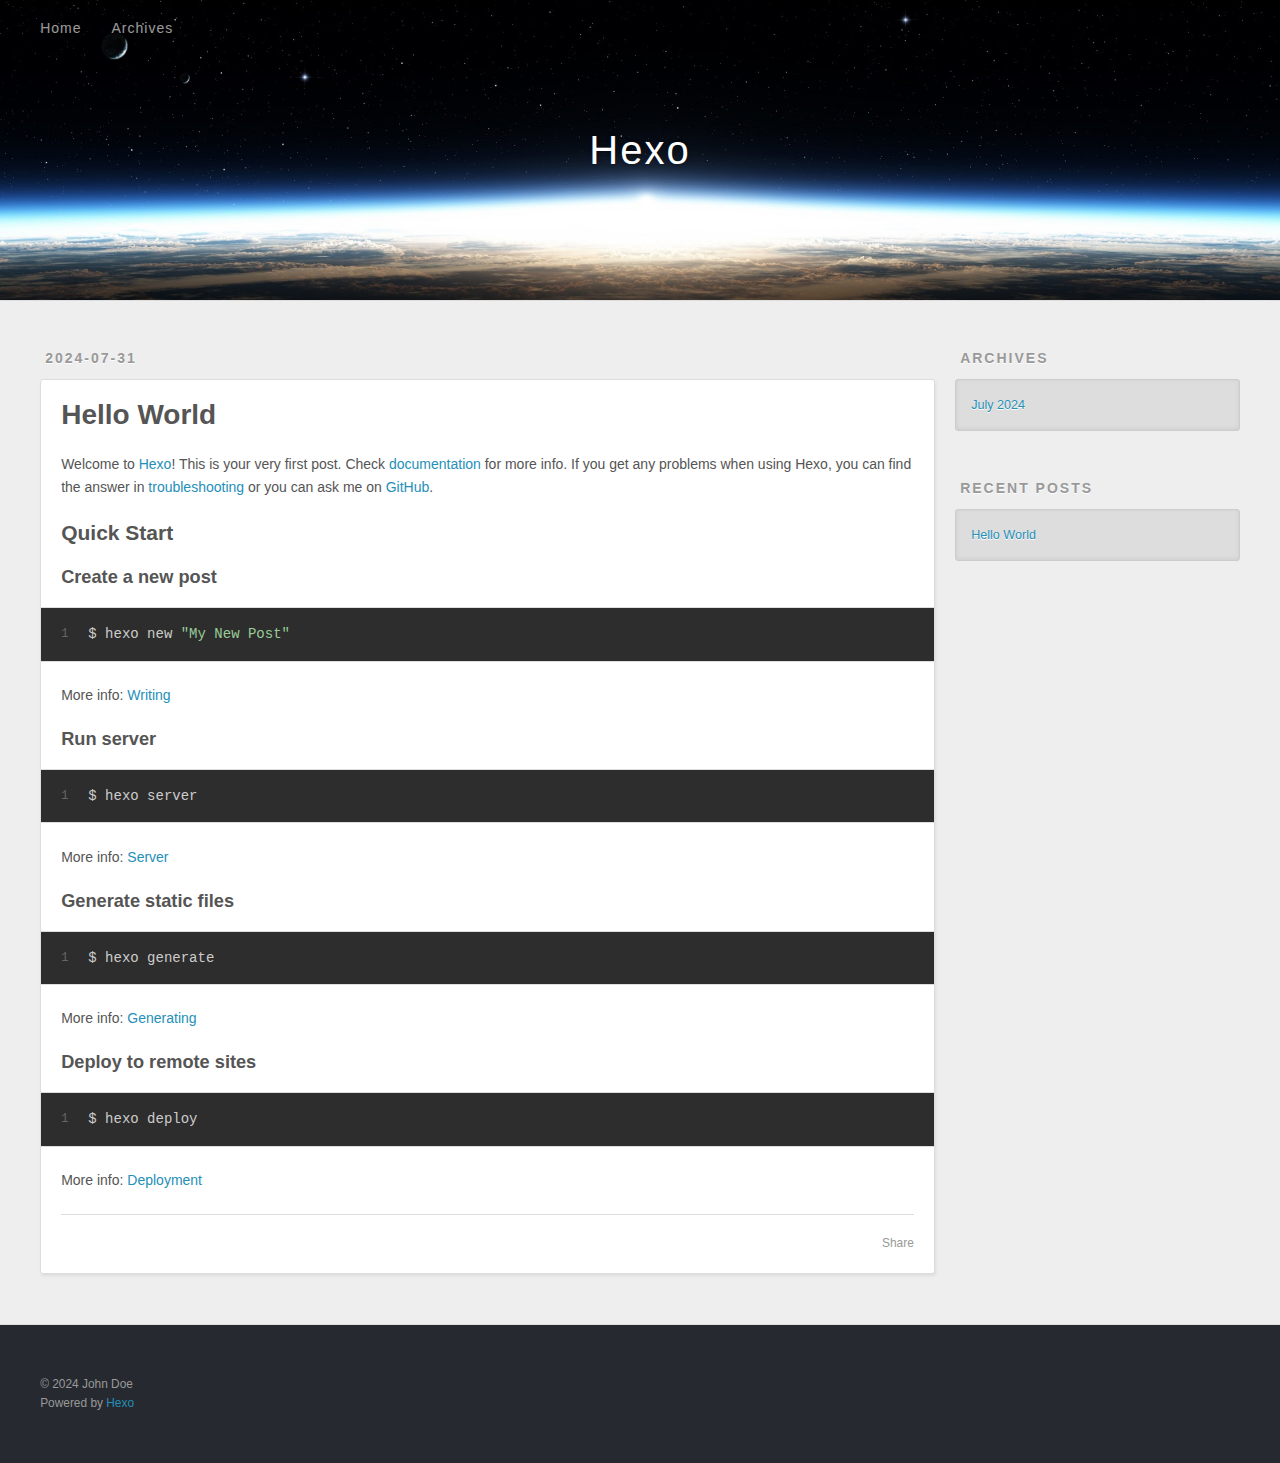
==== index.html @ be845801 "Site updated: 2024-07-31 16:20:38" ====
<!DOCTYPE html>
<html>
<head>
  <meta charset="utf-8">
  
  
  <title>Hexo</title>
  <meta name="viewport" content="width=device-width, initial-scale=1, shrink-to-fit=no">
  <meta property="og:type" content="website">
<meta property="og:title" content="Hexo">
<meta property="og:url" content="http://example.com/index.html">
<meta property="og:site_name" content="Hexo">
<meta property="og:locale" content="en_US">
<meta property="article:author" content="John Doe">
<meta name="twitter:card" content="summary">
  
    <link rel="alternate" href="/atom.xml" title="Hexo" type="application/atom+xml">
  
  
    <link rel="shortcut icon" href="/favicon.png">
  
  
  
<link rel="stylesheet" href="/css/style.css">

  
    
<link rel="stylesheet" href="/fancybox/jquery.fancybox.min.css">

  
  
<meta name="generator" content="Hexo 7.3.0"></head>

<body>
  <div id="container">
    <div id="wrap">
      <header id="header">
  <div id="banner"></div>
  <div id="header-outer" class="outer">
    <div id="header-title" class="inner">
      <h1 id="logo-wrap">
        <a href="/" id="logo">Hexo</a>
      </h1>
      
    </div>
    <div id="header-inner" class="inner">
      <nav id="main-nav">
        <a id="main-nav-toggle" class="nav-icon"><span class="fa fa-bars"></span></a>
        
          <a class="main-nav-link" href="/">Home</a>
        
          <a class="main-nav-link" href="/archives">Archives</a>
        
      </nav>
      <nav id="sub-nav">
        
        
          <a class="nav-icon" href="/atom.xml" title="RSS Feed"><span class="fa fa-rss"></span></a>
        
        <a class="nav-icon nav-search-btn" title="Search"><span class="fa fa-search"></span></a>
      </nav>
      <div id="search-form-wrap">
        <form action="//google.com/search" method="get" accept-charset="UTF-8" class="search-form"><input type="search" name="q" class="search-form-input" placeholder="Search"><button type="submit" class="search-form-submit">&#xF002;</button><input type="hidden" name="sitesearch" value="http://example.com"></form>
      </div>
    </div>
  </div>
</header>

      <div class="outer">
        <section id="main">
  
    <article id="post-hello-world" class="h-entry article article-type-post" itemprop="blogPost" itemscope itemtype="https://schema.org/BlogPosting">
  <div class="article-meta">
    <a href="/2024/07/31/hello-world/" class="article-date">
  <time class="dt-published" datetime="2024-07-31T02:18:10.556Z" itemprop="datePublished">2024-07-31</time>
</a>
    
  </div>
  <div class="article-inner">
    
    
      <header class="article-header">
        
  
    <h1 itemprop="name">
      <a class="p-name article-title" href="/2024/07/31/hello-world/">Hello World</a>
    </h1>
  

      </header>
    
    <div class="e-content article-entry" itemprop="articleBody">
      
        <p>Welcome to <a target="_blank" rel="noopener" href="https://hexo.io/">Hexo</a>! This is your very first post. Check <a target="_blank" rel="noopener" href="https://hexo.io/docs/">documentation</a> for more info. If you get any problems when using Hexo, you can find the answer in <a target="_blank" rel="noopener" href="https://hexo.io/docs/troubleshooting.html">troubleshooting</a> or you can ask me on <a target="_blank" rel="noopener" href="https://github.com/hexojs/hexo/issues">GitHub</a>.</p>
<h2 id="Quick-Start"><a href="#Quick-Start" class="headerlink" title="Quick Start"></a>Quick Start</h2><h3 id="Create-a-new-post"><a href="#Create-a-new-post" class="headerlink" title="Create a new post"></a>Create a new post</h3><figure class="highlight bash"><table><tr><td class="gutter"><pre><span class="line">1</span><br></pre></td><td class="code"><pre><span class="line">$ hexo new <span class="string">&quot;My New Post&quot;</span></span><br></pre></td></tr></table></figure>

<p>More info: <a target="_blank" rel="noopener" href="https://hexo.io/docs/writing.html">Writing</a></p>
<h3 id="Run-server"><a href="#Run-server" class="headerlink" title="Run server"></a>Run server</h3><figure class="highlight bash"><table><tr><td class="gutter"><pre><span class="line">1</span><br></pre></td><td class="code"><pre><span class="line">$ hexo server</span><br></pre></td></tr></table></figure>

<p>More info: <a target="_blank" rel="noopener" href="https://hexo.io/docs/server.html">Server</a></p>
<h3 id="Generate-static-files"><a href="#Generate-static-files" class="headerlink" title="Generate static files"></a>Generate static files</h3><figure class="highlight bash"><table><tr><td class="gutter"><pre><span class="line">1</span><br></pre></td><td class="code"><pre><span class="line">$ hexo generate</span><br></pre></td></tr></table></figure>

<p>More info: <a target="_blank" rel="noopener" href="https://hexo.io/docs/generating.html">Generating</a></p>
<h3 id="Deploy-to-remote-sites"><a href="#Deploy-to-remote-sites" class="headerlink" title="Deploy to remote sites"></a>Deploy to remote sites</h3><figure class="highlight bash"><table><tr><td class="gutter"><pre><span class="line">1</span><br></pre></td><td class="code"><pre><span class="line">$ hexo deploy</span><br></pre></td></tr></table></figure>

<p>More info: <a target="_blank" rel="noopener" href="https://hexo.io/docs/one-command-deployment.html">Deployment</a></p>

      
    </div>
    <footer class="article-footer">
      <a data-url="http://example.com/2024/07/31/hello-world/" data-id="clz995vlw0000sku9esc95ib9" data-title="Hello World" class="article-share-link"><span class="fa fa-share">Share</span></a>
      
      
      
    </footer>
  </div>
  
</article>



  


</section>
        
          <aside id="sidebar">
  
    

  
    

  
    
  
    
  <div class="widget-wrap">
    <h3 class="widget-title">Archives</h3>
    <div class="widget">
      <ul class="archive-list"><li class="archive-list-item"><a class="archive-list-link" href="/archives/2024/07/">July 2024</a></li></ul>
    </div>
  </div>


  
    
  <div class="widget-wrap">
    <h3 class="widget-title">Recent Posts</h3>
    <div class="widget">
      <ul>
        
          <li>
            <a href="/2024/07/31/hello-world/">Hello World</a>
          </li>
        
      </ul>
    </div>
  </div>

  
</aside>
        
      </div>
      <footer id="footer">
  
  <div class="outer">
    <div id="footer-info" class="inner">
      
      &copy; 2024 John Doe<br>
      Powered by <a href="https://hexo.io/" target="_blank">Hexo</a>
    </div>
  </div>
</footer>

    </div>
    <nav id="mobile-nav">
  
    <a href="/" class="mobile-nav-link">Home</a>
  
    <a href="/archives" class="mobile-nav-link">Archives</a>
  
</nav>
    


<script src="/js/jquery-3.6.4.min.js"></script>



  
<script src="/fancybox/jquery.fancybox.min.js"></script>




<script src="/js/script.js"></script>





  </div>
</body>
</html>
---- css/style.css ----
body {
  width: 100%;
}
body:before,
body:after {
  content: "";
  display: table;
}
body:after {
  clear: both;
}
html,
body,
div,
span,
applet,
object,
iframe,
h1,
h2,
h3,
h4,
h5,
h6,
p,
blockquote,
pre,
a,
abbr,
acronym,
address,
big,
cite,
code,
del,
dfn,
em,
img,
ins,
kbd,
q,
s,
samp,
small,
strike,
strong,
sub,
sup,
tt,
var,
dl,
dt,
dd,
ol,
ul,
li,
fieldset,
form,
label,
legend,
table,
caption,
tbody,
tfoot,
thead,
tr,
th,
td {
  margin: 0;
  padding: 0;
  border: 0;
  outline: 0;
  font-weight: inherit;
  font-style: inherit;
  font-family: inherit;
  font-size: 100%;
  vertical-align: baseline;
}
body {
  line-height: 1;
  color: #000;
  background: #fff;
}
ol,
ul {
  list-style: none;
}
table {
  border-collapse: separate;
  border-spacing: 0;
  vertical-align: middle;
}
caption,
th,
td {
  text-align: left;
  font-weight: normal;
  vertical-align: middle;
}
a img {
  border: none;
}
input,
button {
  margin: 0;
  padding: 0;
}
input::-moz-focus-inner,
button::-moz-focus-inner {
  border: 0;
  padding: 0;
}
html,
body,
#container {
  height: 100%;
}
body {
  background: #eee;
  font: 14px -apple-system, BlinkMacSystemFont, "Segoe UI", "Roboto", "Oxygen", "Ubuntu", "Cantarell", "Fira Sans", "Droid Sans", "Helvetica Neue", sans-serif;
  -webkit-text-size-adjust: 100%;
}
.outer {
  max-width: 1220px;
  margin: 0 auto;
  padding: 0 20px;
}
.outer:before,
.outer:after {
  content: "";
  display: table;
}
.outer:after {
  clear: both;
}
.inner {
  display: inline;
  float: left;
  width: 98.33333333333333%;
  margin: 0 0.833333333333333%;
}
.left,
.alignleft {
  float: left;
}
.right,
.alignright {
  float: right;
}
.clear {
  clear: both;
}
#container {
  position: relative;
}
.mobile-nav-on {
  overflow: hidden;
}
#wrap {
  height: 100%;
  width: 100%;
  position: absolute;
  top: 0;
  left: 0;
  -webkit-transition: 0.2s ease-out;
  -moz-transition: 0.2s ease-out;
  -ms-transition: 0.2s ease-out;
  transition: 0.2s ease-out;
  z-index: 1;
  background: #eee;
}
.mobile-nav-on #wrap {
  left: 280px;
}
@media screen and (min-width: 768px) {
  #main {
    display: inline;
    float: left;
    width: 73.33333333333333%;
    margin: 0 0.833333333333333%;
  }
}
.article-date,
.article-category-link,
.archive-year,
.widget-title {
  text-decoration: none;
  text-transform: uppercase;
  letter-spacing: 2px;
  color: #999;
  margin-bottom: 1em;
  margin-left: 5px;
  line-height: 1em;
  text-shadow: 0 1px #fff;
  font-weight: bold;
}
.article-inner,
.archive-article-inner {
  background: #fff;
  -webkit-box-shadow: 1px 2px 3px #ddd;
  box-shadow: 1px 2px 3px #ddd;
  border: 1px solid #ddd;
  border-radius: 3px;
}
.article-entry h1,
.widget h1 {
  font-size: 2em;
}
.article-entry h2,
.widget h2 {
  font-size: 1.5em;
}
.article-entry h3,
.widget h3 {
  font-size: 1.3em;
}
.article-entry h4,
.widget h4 {
  font-size: 1.2em;
}
.article-entry h5,
.widget h5 {
  font-size: 1em;
}
.article-entry h6,
.widget h6 {
  font-size: 1em;
  color: #999;
}
.article-entry hr,
.widget hr {
  border: 1px dashed #ddd;
}
.article-entry strong,
.widget strong {
  font-weight: bold;
}
.article-entry em,
.widget em,
.article-entry cite,
.widget cite {
  font-style: italic;
}
.article-entry sup,
.widget sup,
.article-entry sub,
.widget sub {
  font-size: 0.75em;
  line-height: 0;
  position: relative;
  vertical-align: baseline;
}
.article-entry sup,
.widget sup {
  top: -0.5em;
}
.article-entry sub,
.widget sub {
  bottom: -0.2em;
}
.article-entry small,
.widget small {
  font-size: 0.85em;
}
.article-entry acronym,
.widget acronym,
.article-entry abbr,
.widget abbr {
  border-bottom: 1px dotted;
}
.article-entry ul,
.widget ul,
.article-entry ol,
.widget ol,
.article-entry dl,
.widget dl {
  margin: 0 20px;
  line-height: 1.6em;
}
.article-entry ul ul,
.widget ul ul,
.article-entry ol ul,
.widget ol ul,
.article-entry ul ol,
.widget ul ol,
.article-entry ol ol,
.widget ol ol {
  margin-top: 0;
  margin-bottom: 0;
}
.article-entry ul,
.widget ul {
  list-style: disc;
}
.article-entry ol,
.widget ol {
  list-style: decimal;
}
.article-entry dt,
.widget dt {
  font-weight: bold;
}
#header {
  height: 300px;
  position: relative;
  border-bottom: 1px solid #ddd;
}
#header:before,
#header:after {
  content: "";
  position: absolute;
  left: 0;
  right: 0;
  height: 40px;
}
#header:before {
  top: 0;
  background: -webkit-linear-gradient(rgba(0,0,0,0.2), transparent);
  background: -moz-linear-gradient(rgba(0,0,0,0.2), transparent);
  background: -ms-linear-gradient(rgba(0,0,0,0.2), transparent);
  background: linear-gradient(rgba(0,0,0,0.2), transparent);
}
#header:after {
  bottom: 0;
  background: -webkit-linear-gradient(transparent, rgba(0,0,0,0.2));
  background: -moz-linear-gradient(transparent, rgba(0,0,0,0.2));
  background: -ms-linear-gradient(transparent, rgba(0,0,0,0.2));
  background: linear-gradient(transparent, rgba(0,0,0,0.2));
}
#header-outer {
  height: 100%;
  position: relative;
}
#header-inner {
  position: relative;
  overflow: hidden;
}
#banner {
  position: absolute;
  top: 0;
  left: 0;
  width: 100%;
  height: 100%;
  background: url("images/banner.jpg") center #000;
  background-size: cover;
  z-index: -1;
}
#header-title {
  text-align: center;
  height: 40px;
  position: absolute;
  top: 50%;
  left: 0;
  margin-top: -20px;
}
#logo,
#subtitle {
  text-decoration: none;
  color: #fff;
  font-weight: 300;
  text-shadow: 0 1px 4px rgba(0,0,0,0.3);
}
#logo {
  font-size: 40px;
  line-height: 40px;
  letter-spacing: 2px;
}
#subtitle {
  font-size: 16px;
  line-height: 16px;
  letter-spacing: 1px;
}
#subtitle-wrap {
  margin-top: 16px;
}
#main-nav {
  float: left;
  margin-left: -15px;
}
.nav-icon,
.main-nav-link {
  float: left;
  color: #fff;
  opacity: 0.6;
  text-decoration: none;
  text-shadow: 0 1px rgba(0,0,0,0.2);
  -webkit-transition: opacity 0.2s;
  -moz-transition: opacity 0.2s;
  -ms-transition: opacity 0.2s;
  transition: opacity 0.2s;
  display: block;
  padding: 20px 15px;
}
.nav-icon:hover,
.main-nav-link:hover {
  opacity: 1;
}
.nav-icon {
  text-align: center;
  font-size: 14px;
  width: 14px;
  height: 14px;
  padding: 20px 15px;
  position: relative;
  cursor: pointer;
}
.main-nav-link {
  font-weight: 300;
  letter-spacing: 1px;
}
@media screen and (max-width: 479px) {
  .main-nav-link {
    display: none;
  }
}
#main-nav-toggle {
  display: none;
}
@media screen and (max-width: 479px) {
  #main-nav-toggle {
    display: block;
  }
}
#sub-nav {
  float: right;
  margin-right: -15px;
}
#search-form-wrap {
  position: absolute;
  top: 15px;
  width: 150px;
  height: 30px;
  right: -150px;
  opacity: 0;
  -webkit-transition: 0.2s ease-out;
  -moz-transition: 0.2s ease-out;
  -ms-transition: 0.2s ease-out;
  transition: 0.2s ease-out;
}
#search-form-wrap.on {
  opacity: 1;
  right: 0;
}
@media screen and (max-width: 479px) {
  #search-form-wrap {
    width: 100%;
    right: -100%;
  }
}
.search-form {
  position: absolute;
  top: 0;
  left: 0;
  right: 0;
  background: #fff;
  padding: 5px 15px;
  border-radius: 15px;
  -webkit-box-shadow: 0 0 10px rgba(0,0,0,0.3);
  box-shadow: 0 0 10px rgba(0,0,0,0.3);
}
.search-form-input {
  border: none;
  background: none;
  color: #555;
  width: 100%;
  font: 13px -apple-system, BlinkMacSystemFont, "Segoe UI", "Roboto", "Oxygen", "Ubuntu", "Cantarell", "Fira Sans", "Droid Sans", "Helvetica Neue", sans-serif;
  outline: none;
}
.search-form-input::-webkit-search-results-decoration,
.search-form-input::-webkit-search-cancel-button {
  -webkit-appearance: none;
}
.search-form-submit {
  position: absolute;
  top: 50%;
  right: 10px;
  margin-top: -7px;
  font: 13px ForkAwesome;
  border: none;
  background: none;
  color: #bbb;
  cursor: pointer;
}
.search-form-submit:hover,
.search-form-submit:focus {
  color: #777;
}
.article {
  margin: 50px 0;
}
.article-inner {
  overflow: hidden;
}
.article-meta:before,
.article-meta:after {
  content: "";
  display: table;
}
.article-meta:after {
  clear: both;
}
.article-date {
  float: left;
}
.article-category {
  float: left;
  line-height: 1em;
  color: #ccc;
  text-shadow: 0 1px #fff;
  margin-left: 8px;
}
.article-category:before {
  content: "\2022";
}
.article-category-link {
  margin: 0 12px 1em;
}
.article-header {
  padding: 20px 20px 0;
}
.article-title {
  text-decoration: none;
  font-size: 2em;
  font-weight: bold;
  color: #555;
  line-height: 1.1em;
  -webkit-transition: color 0.2s;
  -moz-transition: color 0.2s;
  -ms-transition: color 0.2s;
  transition: color 0.2s;
}
a.article-title:hover {
  color: #258fb8;
}
.article-entry {
  color: #555;
  padding: 0 20px;
}
.article-entry:before,
.article-entry:after {
  content: "";
  display: table;
}
.article-entry:after {
  clear: both;
}
.article-entry p,
.article-entry table {
  line-height: 1.6em;
  margin: 1.6em 0;
}
.article-entry h1,
.article-entry h2,
.article-entry h3,
.article-entry h4,
.article-entry h5,
.article-entry h6 {
  font-weight: bold;
}
.article-entry h1,
.article-entry h2,
.article-entry h3,
.article-entry h4,
.article-entry h5,
.article-entry h6 {
  line-height: 1.1em;
  margin: 1.1em 0;
}
.article-entry a {
  color: #258fb8;
  text-decoration: none;
}
.article-entry a:hover {
  text-decoration: underline;
}
.article-entry ul,
.article-entry ol,
.article-entry dl {
  margin-top: 1.6em;
  margin-bottom: 1.6em;
}
.article-entry img,
.article-entry video {
  max-width: 100%;
  height: auto;
  display: block;
  margin: auto;
}
.article-entry iframe {
  border: none;
}
.article-entry table {
  width: 100%;
  border-collapse: collapse;
  border-spacing: 0;
}
.article-entry th {
  font-weight: bold;
  border-bottom: 3px solid #ddd;
  padding-bottom: 0.5em;
}
.article-entry td {
  border-bottom: 1px solid #ddd;
  padding: 10px 0;
}
.article-entry blockquote {
  font-family: Georgia, "Times New Roman", serif;
  margin: 1.6em 20px;
  text-align: center;
}
.article-entry blockquote footer {
  font-size: 14px;
  margin: 1.6em 0;
  font-family: -apple-system, BlinkMacSystemFont, "Segoe UI", "Roboto", "Oxygen", "Ubuntu", "Cantarell", "Fira Sans", "Droid Sans", "Helvetica Neue", sans-serif;
}
.article-entry blockquote footer cite:before {
  content: "—";
  padding: 0 0.5em;
}
.article-entry .pullquote {
  text-align: left;
  width: 45%;
  margin: 0;
}
.article-entry .pullquote.left {
  margin-left: 0.5em;
  margin-right: 1em;
}
.article-entry .pullquote.right {
  margin-right: 0.5em;
  margin-left: 1em;
}
.article-entry .caption {
  color: #999;
  display: block;
  font-size: 0.9em;
  margin-top: 0.5em;
  position: relative;
  text-align: center;
}
.article-entry .video-container {
  position: relative;
  padding-top: 56.25%;
  height: 0;
  overflow: hidden;
}
.article-entry .video-container iframe,
.article-entry .video-container object,
.article-entry .video-container embed {
  position: absolute;
  top: 0;
  left: 0;
  width: 100%;
  height: 100%;
  margin-top: 0;
}
.article-more-link a {
  display: inline-block;
  line-height: 1em;
  padding: 6px 15px;
  border-radius: 15px;
  background: #eee;
  color: #999;
  text-shadow: 0 1px #fff;
  text-decoration: none;
}
.article-more-link a:hover {
  background: #258fb8;
  color: #fff;
  text-decoration: none;
  text-shadow: 0 1px #1e7293;
}
.article-footer {
  font-size: 0.85em;
  line-height: 1.6em;
  border-top: 1px solid #ddd;
  padding-top: 1.6em;
  margin: 0 20px 20px;
}
.article-footer:before,
.article-footer:after {
  content: "";
  display: table;
}
.article-footer:after {
  clear: both;
}
.article-footer a {
  color: #999;
  text-decoration: none;
}
.article-footer a:hover {
  color: #555;
}
.article-tag-list-item {
  float: left;
  margin-right: 10px;
}
.article-tag-list-link:before {
  content: "#";
}
.article-comment-link {
  float: right;
}
.article-comment-link:before {
  padding-right: 8px;
}
.article-share-link {
  cursor: pointer;
  float: right;
  margin-left: 20px;
}
.article-share-link:before {
  padding-right: 6px;
}
#article-nav {
  position: relative;
}
#article-nav:before,
#article-nav:after {
  content: "";
  display: table;
}
#article-nav:after {
  clear: both;
}
@media screen and (min-width: 768px) {
  #article-nav {
    margin: 50px 0;
  }
  #article-nav:before {
    width: 8px;
    height: 8px;
    position: absolute;
    top: 50%;
    left: 50%;
    margin-top: -4px;
    margin-left: -4px;
    content: "";
    border-radius: 50%;
    background: #ddd;
    -webkit-box-shadow: 0 1px 2px #fff;
    box-shadow: 0 1px 2px #fff;
  }
}
.article-nav-link-wrap {
  text-decoration: none;
  text-shadow: 0 1px #fff;
  color: #999;
  -webkit-box-sizing: border-box;
  -moz-box-sizing: border-box;
  box-sizing: border-box;
  margin-top: 50px;
  text-align: center;
  display: block;
}
.article-nav-link-wrap:hover {
  color: #555;
}
@media screen and (min-width: 768px) {
  .article-nav-link-wrap {
    width: 50%;
    margin-top: 0;
  }
}
@media screen and (min-width: 768px) {
  #article-nav-newer {
    float: left;
    text-align: right;
    padding-right: 20px;
  }
}
@media screen and (min-width: 768px) {
  #article-nav-older {
    float: right;
    text-align: left;
    padding-left: 20px;
  }
}
.article-nav-caption {
  text-transform: uppercase;
  letter-spacing: 2px;
  color: #ddd;
  line-height: 1em;
  font-weight: bold;
}
#article-nav-newer .article-nav-caption {
  margin-right: -2px;
}
.article-nav-title {
  font-size: 0.85em;
  line-height: 1.6em;
  margin-top: 0.5em;
}
.article-share-box {
  position: absolute;
  display: none;
  background: #fff;
  -webkit-box-shadow: 1px 2px 10px rgba(0,0,0,0.2);
  box-shadow: 1px 2px 10px rgba(0,0,0,0.2);
  border-radius: 3px;
  margin-left: -145px;
  overflow: hidden;
  z-index: 1;
}
.article-share-box.on {
  display: block;
}
.article-share-input {
  width: 100%;
  background: none;
  -webkit-box-sizing: border-box;
  -moz-box-sizing: border-box;
  box-sizing: border-box;
  font: 14px -apple-system, BlinkMacSystemFont, "Segoe UI", "Roboto", "Oxygen", "Ubuntu", "Cantarell", "Fira Sans", "Droid Sans", "Helvetica Neue", sans-serif;
  padding: 0 15px;
  color: #555;
  outline: none;
  border: 1px solid #ddd;
  border-radius: 3px 3px 0 0;
  height: 36px;
  line-height: 36px;
}
.article-share-links {
  background: #eee;
}
.article-share-links:before,
.article-share-links:after {
  content: "";
  display: table;
}
.article-share-links:after {
  clear: both;
}
.article-share-twitter,
.article-share-facebook,
.article-share-pinterest,
.article-share-linkedin {
  width: 50px;
  height: 36px;
  display: block;
  float: left;
  position: relative;
  color: #999;
  text-shadow: 0 1px #fff;
}
.article-share-twitter:before,
.article-share-facebook:before,
.article-share-pinterest:before,
.article-share-linkedin:before {
  font-size: 20px;
  width: 20px;
  height: 20px;
  position: absolute;
  top: 50%;
  left: 50%;
  margin-top: -10px;
  margin-left: -10px;
  text-align: center;
}
.article-share-twitter:hover,
.article-share-facebook:hover,
.article-share-pinterest:hover,
.article-share-linkedin:hover {
  color: #fff;
}
.article-share-twitter:hover {
  background: #00aced;
  text-shadow: 0 1px #008abe;
}
.article-share-facebook:hover {
  background: #3b5998;
  text-shadow: 0 1px #2f477a;
}
.article-share-pinterest:hover {
  background: #cb2027;
  text-shadow: 0 1px #a21a1f;
}
.article-share-linkedin:hover {
  background: #0077b5;
  text-shadow: 0 1px #005f91;
}
.article-gallery {
  background: #000;
  position: relative;
}
.article-gallery-photos {
  position: relative;
  overflow: hidden;
}
.article-gallery-img {
  display: none;
  max-width: 100%;
}
.article-gallery-img:first-child {
  display: block;
}
.article-gallery-img.loaded {
  position: absolute;
  display: block;
}
.article-gallery-img img {
  display: block;
  max-width: 100%;
  margin: 0 auto;
}
#comments {
  background: #fff;
  -webkit-box-shadow: 1px 2px 3px #ddd;
  box-shadow: 1px 2px 3px #ddd;
  padding: 20px;
  border: 1px solid #ddd;
  border-radius: 3px;
  margin: 50px 0;
}
#comments a {
  color: #258fb8;
}
.archives-wrap {
  margin: 50px 0;
}
.archives:before,
.archives:after {
  content: "";
  display: table;
}
.archives:after {
  clear: both;
}
.archive-year-wrap {
  margin-bottom: 1em;
}
.archives {
  -webkit-column-gap: 10px;
  -moz-column-gap: 10px;
  column-gap: 10px;
}
@media screen and (min-width: 480px) and (max-width: 767px) {
  .archives {
    -webkit-column-count: 2;
    -moz-column-count: 2;
    column-count: 2;
  }
}
@media screen and (min-width: 768px) {
  .archives {
    -webkit-column-count: 3;
    -moz-column-count: 3;
    column-count: 3;
  }
}
.archive-article {
  -webkit-column-break-inside: avoid;
  page-break-inside: avoid;
  overflow: hidden;
  break-inside: avoid-column;
}
.archive-article-inner {
  padding: 10px;
  margin-bottom: 15px;
}
.archive-article-title {
  text-decoration: none;
  font-weight: bold;
  color: #555;
  -webkit-transition: color 0.2s;
  -moz-transition: color 0.2s;
  -ms-transition: color 0.2s;
  transition: color 0.2s;
  line-height: 1.6em;
}
.archive-article-title:hover {
  color: #258fb8;
}
.archive-article-footer {
  margin-top: 1em;
}
.archive-article-date {
  color: #999;
  text-decoration: none;
  font-size: 0.85em;
  line-height: 1em;
  margin-bottom: 0.5em;
  display: block;
}
#page-nav {
  margin: 50px auto;
  background: #fff;
  -webkit-box-shadow: 1px 2px 3px #ddd;
  box-shadow: 1px 2px 3px #ddd;
  border: 1px solid #ddd;
  border-radius: 3px;
  text-align: center;
  color: #999;
  overflow: hidden;
}
#page-nav:before,
#page-nav:after {
  content: "";
  display: table;
}
#page-nav:after {
  clear: both;
}
#page-nav a,
#page-nav span {
  padding: 10px 20px;
  line-height: 1;
  height: 2ex;
}
#page-nav a {
  color: #999;
  text-decoration: none;
}
#page-nav a:hover {
  background: #999;
  color: #fff;
}
#page-nav .prev {
  float: left;
}
#page-nav .next {
  float: right;
}
#page-nav .page-number {
  display: inline-block;
}
@media screen and (max-width: 479px) {
  #page-nav .page-number {
    display: none;
  }
}
#page-nav .current {
  color: #555;
  font-weight: bold;
}
#page-nav .space {
  color: #ddd;
}
#footer {
  background: #262a30;
  padding: 50px 0;
  border-top: 1px solid #ddd;
  color: #999;
}
#footer a {
  color: #258fb8;
  text-decoration: none;
}
#footer a:hover {
  text-decoration: underline;
}
#footer-info {
  line-height: 1.6em;
  font-size: 0.85em;
}
.article-entry pre,
.article-entry .highlight {
  background: #2d2d2d;
  margin: 0 -20px;
  padding: 15px 20px;
  border-style: solid;
  border-color: #ddd;
  border-width: 1px 0;
  overflow: auto;
  color: #ccc;
  line-height: 22.400000000000002px;
}
.article-entry .highlight .gutter pre,
.article-entry .gist .gist-file .gist-data .line-numbers {
  color: #666;
  font-size: 0.85em;
}
.article-entry pre,
.article-entry code {
  font-family: "Source Code Pro", Consolas, Monaco, Menlo, Consolas, monospace;
}
.article-entry code {
  background: #eee;
  text-shadow: 0 1px #fff;
  padding: 0 0.3em;
}
.article-entry pre code {
  background: none;
  text-shadow: none;
  padding: 0;
}
.article-entry .highlight pre {
  border: none;
  margin: 0;
  padding: 0;
}
.article-entry .highlight table {
  margin: 0;
  width: auto;
}
.article-entry .highlight td {
  border: none;
  padding: 0;
}
.article-entry .highlight figcaption {
  font-size: 0.85em;
  color: #999;
  line-height: 1em;
  margin-bottom: 1em;
}
.article-entry .highlight figcaption:before,
.article-entry .highlight figcaption:after {
  content: "";
  display: table;
}
.article-entry .highlight figcaption:after {
  clear: both;
}
.article-entry .highlight figcaption a {
  float: right;
}
.article-entry .highlight .gutter {
  -moz-user-select: none;
  -ms-user-select: none;
  -webkit-user-select: none;
  -webkit-user-select: none;
  -moz-user-select: none;
  -ms-user-select: none;
  user-select: none;
}
.article-entry .highlight .gutter pre {
  text-align: right;
  padding-right: 20px;
}
.article-entry .highlight .line {
  height: 22.400000000000002px;
}
.article-entry .highlight .line.marked {
  background: #515151;
}
.article-entry .gist {
  margin: 0 -20px;
  border-style: solid;
  border-color: #ddd;
  border-width: 1px 0;
  background: #2d2d2d;
  padding: 15px 20px 15px 0;
}
.article-entry .gist .gist-file {
  border: none;
  font-family: "Source Code Pro", Consolas, Monaco, Menlo, Consolas, monospace;
  margin: 0;
}
.article-entry .gist .gist-file .gist-data {
  background: none;
  border: none;
}
.article-entry .gist .gist-file .gist-data .line-numbers {
  background: none;
  border: none;
  padding: 0 20px 0 0;
}
.article-entry .gist .gist-file .gist-data .line-data {
  padding: 0 !important;
}
.article-entry .gist .gist-file .highlight {
  margin: 0;
  padding: 0;
  border: none;
}
.article-entry .gist .gist-file .gist-meta {
  background: #2d2d2d;
  color: #999;
  font: 0.85em -apple-system, BlinkMacSystemFont, "Segoe UI", "Roboto", "Oxygen", "Ubuntu", "Cantarell", "Fira Sans", "Droid Sans", "Helvetica Neue", sans-serif;
  text-shadow: 0 0;
  padding: 0;
  margin-top: 1em;
  margin-left: 20px;
}
.article-entry .gist .gist-file .gist-meta a {
  color: #258fb8;
  font-weight: normal;
}
.article-entry .gist .gist-file .gist-meta a:hover {
  text-decoration: underline;
}
pre .comment,
pre .title {
  color: #999;
}
pre .variable,
pre .attribute,
pre .tag,
pre .regexp,
pre .ruby .constant,
pre .xml .tag .title,
pre .xml .pi,
pre .xml .doctype,
pre .html .doctype,
pre .css .id,
pre .css .class,
pre .css .pseudo {
  color: #f2777a;
}
pre .number,
pre .preprocessor,
pre .built_in,
pre .literal,
pre .params,
pre .constant {
  color: #f99157;
}
pre .class,
pre .ruby .class .title,
pre .css .rules .attribute {
  color: #9c9;
}
pre .string,
pre .value,
pre .inheritance,
pre .header,
pre .ruby .symbol,
pre .xml .cdata {
  color: #9c9;
}
pre .css .hexcolor {
  color: #6cc;
}
pre .function,
pre .python .decorator,
pre .python .title,
pre .ruby .function .title,
pre .ruby .title .keyword,
pre .perl .sub,
pre .javascript .title,
pre .coffeescript .title {
  color: #69c;
}
pre .keyword,
pre .javascript .function {
  color: #c9c;
}
@media screen and (max-width: 479px) {
  #mobile-nav {
    position: absolute;
    top: 0;
    left: 0;
    width: 280px;
    height: 100%;
    background: #191919;
    border-right: 1px solid #fff;
  }
}
@media screen and (max-width: 479px) {
  .mobile-nav-link {
    display: block;
    color: #999;
    text-decoration: none;
    padding: 15px 20px;
    font-weight: bold;
  }
  .mobile-nav-link:hover {
    color: #fff;
  }
}
@media screen and (min-width: 768px) {
  #sidebar {
    display: inline;
    float: left;
    width: 23.333333333333332%;
    margin: 0 0.833333333333333%;
  }
}
.widget-wrap {
  margin: 50px 0;
}
.widget {
  color: #777;
  text-shadow: 0 1px #fff;
  background: #ddd;
  -webkit-box-shadow: 0 -1px 4px #ccc inset;
  box-shadow: 0 -1px 4px #ccc inset;
  border: 1px solid #ccc;
  padding: 15px;
  border-radius: 3px;
}
.widget a {
  color: #258fb8;
  text-decoration: none;
}
.widget a:hover {
  text-decoration: underline;
}
.widget ul ul,
.widget ol ul,
.widget dl ul,
.widget ul ol,
.widget ol ol,
.widget dl ol,
.widget ul dl,
.widget ol dl,
.widget dl dl {
  margin-left: 15px;
  list-style: disc;
}
.widget {
  line-height: 1.6em;
  word-wrap: break-word;
  font-size: 0.9em;
}
.widget ul,
.widget ol {
  list-style: none;
  margin: 0;
}
.widget ul ul,
.widget ol ul,
.widget ul ol,
.widget ol ol {
  margin: 0 20px;
}
.widget ul ul,
.widget ol ul {
  list-style: disc;
}
.widget ul ol,
.widget ol ol {
  list-style: decimal;
}
.category-list-count,
.tag-list-count,
.archive-list-count {
  padding-left: 5px;
  color: #999;
  font-size: 0.85em;
}
.category-list-count:before,
.tag-list-count:before,
.archive-list-count:before {
  content: "(";
}
.category-list-count:after,
.tag-list-count:after,
.archive-list-count:after {
  content: ")";
}
.tagcloud a {
  margin-right: 5px;
  display: inline-block;
}
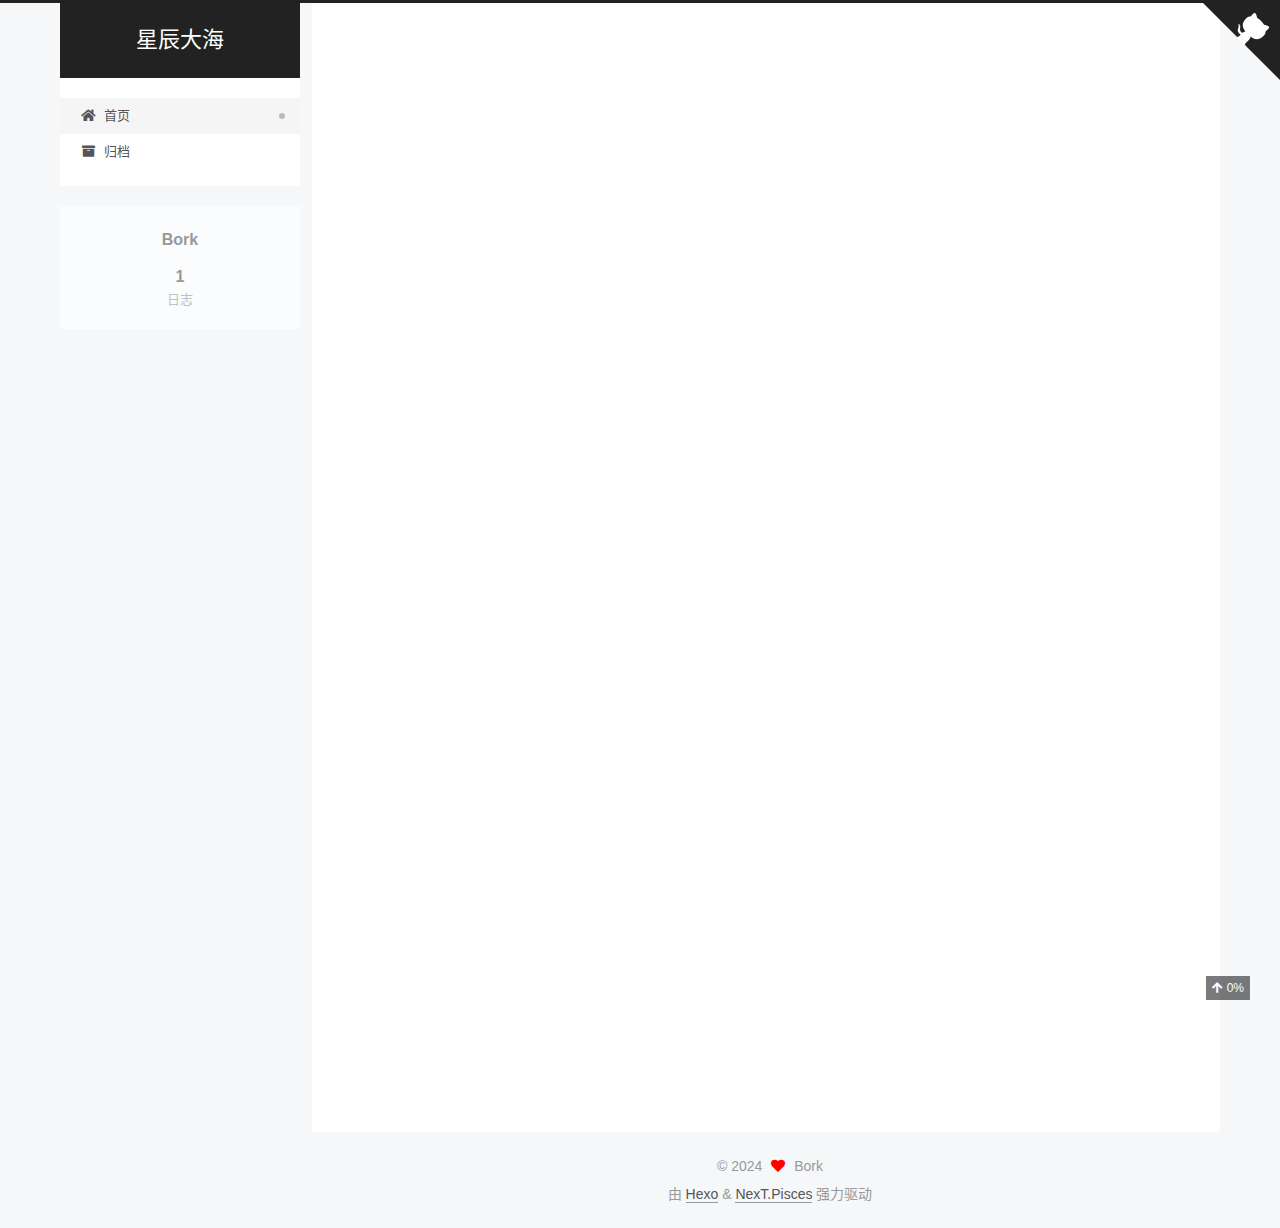
==== commit 8291f140: "Site updated: 2024-08-14 17:58:58" ====
--- a/index.html
+++ b/index.html
@@ -1,205 +1,437 @@
 <!DOCTYPE html>
-<html>
+<html lang="zh-CN">
 <head>
-  <meta charset="utf-8">
-  
-  
-  <title>Hexo</title>
-  <meta name="viewport" content="width=device-width, initial-scale=1, shrink-to-fit=no">
+  <meta charset="UTF-8">
+<meta name="viewport" content="width=device-width, initial-scale=1, maximum-scale=2">
+<meta name="theme-color" content="#222">
+<meta name="generator" content="Hexo 7.3.0">
+  <link rel="apple-touch-icon" sizes="180x180" href="/images/apple-touch-icon.png">
+  <link rel="icon" type="image/png" sizes="32x32" href="/images/favicon-32x32.png">
+  <link rel="icon" type="image/png" sizes="16x16" href="/images/favicon-16x16.png">
+  <link rel="mask-icon" href="/images/favicon.ico" color="#222">
+
+<link rel="stylesheet" href="/css/main.css">
+
+
+<link rel="stylesheet" href="/lib/font-awesome/css/all.min.css">
+
+<script id="hexo-configurations">
+    var NexT = window.NexT || {};
+    var CONFIG = {"hostname":"example.com","root":"/","scheme":"Pisces","version":"7.8.0","exturl":false,"sidebar":{"position":"left","display":"post","padding":18,"offset":12,"onmobile":false},"copycode":{"enable":false,"show_result":false,"style":null},"back2top":{"enable":true,"sidebar":false,"scrollpercent":true},"bookmark":{"enable":false,"color":"#222","save":"auto"},"fancybox":false,"mediumzoom":false,"lazyload":false,"pangu":false,"comments":{"style":"tabs","active":"gitalk","storage":true,"lazyload":false,"nav":null,"activeClass":"gitalk"},"algolia":{"hits":{"per_page":10},"labels":{"input_placeholder":"Search for Posts","hits_empty":"We didn't find any results for the search: ${query}","hits_stats":"${hits} results found in ${time} ms"}},"localsearch":{"enable":false,"trigger":"auto","top_n_per_article":1,"unescape":false,"preload":false},"motion":{"enable":true,"async":false,"transition":{"post_block":"fadeIn","post_header":"slideDownIn","post_body":"slideDownIn","coll_header":"slideLeftIn","sidebar":"slideUpIn"}}};
+  </script>
+
   <meta property="og:type" content="website">
-<meta property="og:title" content="Hexo">
+<meta property="og:title" content="星辰大海">
 <meta property="og:url" content="http://example.com/index.html">
-<meta property="og:site_name" content="Hexo">
-<meta property="og:locale" content="en_US">
-<meta property="article:author" content="John Doe">
+<meta property="og:site_name" content="星辰大海">
+<meta property="og:locale" content="zh_CN">
+<meta property="article:author" content="Bork">
 <meta name="twitter:card" content="summary">
-  
-    <link rel="alternate" href="/atom.xml" title="Hexo" type="application/atom+xml">
-  
-  
-    <link rel="shortcut icon" href="/favicon.png">
-  
-  
-  
-<link rel="stylesheet" href="/css/style.css">
-
-  
-    
-<link rel="stylesheet" href="/fancybox/jquery.fancybox.min.css">
-
-  
-  
-<meta name="generator" content="Hexo 7.3.0"></head>
-
-<body>
-  <div id="container">
-    <div id="wrap">
-      <header id="header">
-  <div id="banner"></div>
-  <div id="header-outer" class="outer">
-    <div id="header-title" class="inner">
-      <h1 id="logo-wrap">
-        <a href="/" id="logo">Hexo</a>
-      </h1>
+
+<link rel="canonical" href="http://example.com/">
+
+
+<script id="page-configurations">
+  // https://hexo.io/docs/variables.html
+  CONFIG.page = {
+    sidebar: "",
+    isHome : true,
+    isPost : false,
+    lang   : 'zh-CN'
+  };
+</script>
+
+  <title>星辰大海</title>
+  
+
+
+
+
+
+
+  <noscript>
+  <style>
+  .use-motion .brand,
+  .use-motion .menu-item,
+  .sidebar-inner,
+  .use-motion .post-block,
+  .use-motion .pagination,
+  .use-motion .comments,
+  .use-motion .post-header,
+  .use-motion .post-body,
+  .use-motion .collection-header { opacity: initial; }
+
+  .use-motion .site-title,
+  .use-motion .site-subtitle {
+    opacity: initial;
+    top: initial;
+  }
+
+  .use-motion .logo-line-before i { left: initial; }
+  .use-motion .logo-line-after i { right: initial; }
+  </style>
+</noscript>
+
+</head>
+
+<body itemscope itemtype="http://schema.org/WebPage">
+  <div class="container use-motion">
+    <div class="headband"></div>
+
+    <header class="header" itemscope itemtype="http://schema.org/WPHeader">
+      <div class="header-inner"><div class="site-brand-container">
+  <div class="site-nav-toggle">
+    <div class="toggle" aria-label="切换导航栏">
+      <span class="toggle-line toggle-line-first"></span>
+      <span class="toggle-line toggle-line-middle"></span>
+      <span class="toggle-line toggle-line-last"></span>
+    </div>
+  </div>
+
+  <div class="site-meta">
+
+    <a href="/" class="brand" rel="start">
+      <span class="logo-line-before"><i></i></span>
+      <h1 class="site-title">星辰大海</h1>
+      <span class="logo-line-after"><i></i></span>
+    </a>
+  </div>
+
+  <div class="site-nav-right">
+    <div class="toggle popup-trigger">
+    </div>
+  </div>
+</div>
+
+
+
+
+<nav class="site-nav">
+  <ul id="menu" class="main-menu menu">
+        <li class="menu-item menu-item-home">
+
+    <a href="/" rel="section"><i class="fa fa-home fa-fw"></i>首页</a>
+
+  </li>
+        <li class="menu-item menu-item-archives">
+
+    <a href="/archives/" rel="section"><i class="fa fa-archive fa-fw"></i>归档</a>
+
+  </li>
+  </ul>
+</nav>
+
+
+
+
+</div>
+    </header>
+
+    
+  <div class="back-to-top">
+    <i class="fa fa-arrow-up"></i>
+    <span>0%</span>
+  </div>
+  <div class="reading-progress-bar"></div>
+
+  <a href="https://github.com/borkbibobibo/borkbibobibo.github.io" class="github-corner" title="Borkbibobibo GitHub" aria-label="Borkbibobibo GitHub" rel="noopener" target="_blank"><svg width="80" height="80" viewBox="0 0 250 250" aria-hidden="true"><path d="M0,0 L115,115 L130,115 L142,142 L250,250 L250,0 Z"></path><path d="M128.3,109.0 C113.8,99.7 119.0,89.6 119.0,89.6 C122.0,82.7 120.5,78.6 120.5,78.6 C119.2,72.0 123.4,76.3 123.4,76.3 C127.3,80.9 125.5,87.3 125.5,87.3 C122.9,97.6 130.6,101.9 134.4,103.2" fill="currentColor" style="transform-origin: 130px 106px;" class="octo-arm"></path><path d="M115.0,115.0 C114.9,115.1 118.7,116.5 119.8,115.4 L133.7,101.6 C136.9,99.2 139.9,98.4 142.2,98.6 C133.8,88.0 127.5,74.4 143.8,58.0 C148.5,53.4 154.0,51.2 159.7,51.0 C160.3,49.4 163.2,43.6 171.4,40.1 C171.4,40.1 176.1,42.5 178.8,56.2 C183.1,58.6 187.2,61.8 190.9,65.4 C194.5,69.0 197.7,73.2 200.1,77.6 C213.8,80.2 216.3,84.9 216.3,84.9 C212.7,93.1 206.9,96.0 205.4,96.6 C205.1,102.4 203.0,107.8 198.3,112.5 C181.9,128.9 168.3,122.5 157.7,114.1 C157.9,116.9 156.7,120.9 152.7,124.9 L141.0,136.5 C139.8,137.7 141.6,141.9 141.8,141.8 Z" fill="currentColor" class="octo-body"></path></svg></a>
+
+
+    <main class="main">
+      <div class="main-inner">
+        <div class="content-wrap">
+          
+
+          <div class="content index posts-expand">
+            
+      
+  
+  
+  <article itemscope itemtype="http://schema.org/Article" class="post-block" lang="zh-CN">
+    <link itemprop="mainEntityOfPage" href="http://example.com/2024/07/31/hello-world/">
+
+    <span hidden itemprop="author" itemscope itemtype="http://schema.org/Person">
+      <meta itemprop="image" content="/images/avatar.gif">
+      <meta itemprop="name" content="Bork">
+      <meta itemprop="description" content="">
+    </span>
+
+    <span hidden itemprop="publisher" itemscope itemtype="http://schema.org/Organization">
+      <meta itemprop="name" content="星辰大海">
+    </span>
+      <header class="post-header">
+        <h2 class="post-title" itemprop="name headline">
+          
+            <a href="/2024/07/31/hello-world/" class="post-title-link" itemprop="url">Hello World</a>
+        </h2>
+
+        <div class="post-meta">
+            <span class="post-meta-item">
+              <span class="post-meta-item-icon">
+                <i class="far fa-calendar"></i>
+              </span>
+              <span class="post-meta-item-text">发表于</span>
+
+              <time title="创建时间：2024-07-31 10:18:10" itemprop="dateCreated datePublished" datetime="2024-07-31T10:18:10+08:00">2024-07-31</time>
+            </span>
+
+          
+
+        </div>
+      </header>
+
+    
+    
+    
+    <div class="post-body" itemprop="articleBody">
+
+      
+          <p>Welcome to <a target="_blank" rel="noopener" href="https://hexo.io/">Hexo</a>! This is your very first post. Check <a target="_blank" rel="noopener" href="https://hexo.io/docs/">documentation</a> for more info. If you get any problems when using Hexo, you can find the answer in <a target="_blank" rel="noopener" href="https://hexo.io/docs/troubleshooting.html">troubleshooting</a> or you can ask me on <a target="_blank" rel="noopener" href="https://github.com/hexojs/hexo/issues">GitHub</a>.</p>
+<h2 id="Quick-Start"><a href="#Quick-Start" class="headerlink" title="Quick Start"></a>Quick Start</h2><h3 id="Create-a-new-post"><a href="#Create-a-new-post" class="headerlink" title="Create a new post"></a>Create a new post</h3><figure class="highlight bash"><table><tr><td class="gutter"><pre><span class="line">1</span><br></pre></td><td class="code"><pre><span class="line">$ hexo new <span class="string">&quot;My New Post&quot;</span></span><br></pre></td></tr></table></figure>
+
+<p>More info: <a target="_blank" rel="noopener" href="https://hexo.io/docs/writing.html">Writing</a></p>
+<h3 id="Run-server"><a href="#Run-server" class="headerlink" title="Run server"></a>Run server</h3><figure class="highlight bash"><table><tr><td class="gutter"><pre><span class="line">1</span><br></pre></td><td class="code"><pre><span class="line">$ hexo server</span><br></pre></td></tr></table></figure>
+
+<p>More info: <a target="_blank" rel="noopener" href="https://hexo.io/docs/server.html">Server</a></p>
+<h3 id="Generate-static-files"><a href="#Generate-static-files" class="headerlink" title="Generate static files"></a>Generate static files</h3><figure class="highlight bash"><table><tr><td class="gutter"><pre><span class="line">1</span><br></pre></td><td class="code"><pre><span class="line">$ hexo generate</span><br></pre></td></tr></table></figure>
+
+<p>More info: <a target="_blank" rel="noopener" href="https://hexo.io/docs/generating.html">Generating</a></p>
+<h3 id="Deploy-to-remote-sites"><a href="#Deploy-to-remote-sites" class="headerlink" title="Deploy to remote sites"></a>Deploy to remote sites</h3><figure class="highlight bash"><table><tr><td class="gutter"><pre><span class="line">1</span><br></pre></td><td class="code"><pre><span class="line">$ hexo deploy</span><br></pre></td></tr></table></figure>
+
+<p>More info: <a target="_blank" rel="noopener" href="https://hexo.io/docs/one-command-deployment.html">Deployment</a></p>
+
       
     </div>
-    <div id="header-inner" class="inner">
-      <nav id="main-nav">
-        <a id="main-nav-toggle" class="nav-icon"><span class="fa fa-bars"></span></a>
+
+    
+    
+    
+      <footer class="post-footer">
+        <div class="post-eof"></div>
+      </footer>
+  </article>
+  
+  
+  
+
+
+  
+
+
+
+          </div>
+          
+
+<script>
+  window.addEventListener('tabs:register', () => {
+    let { activeClass } = CONFIG.comments;
+    if (CONFIG.comments.storage) {
+      activeClass = localStorage.getItem('comments_active') || activeClass;
+    }
+    if (activeClass) {
+      let activeTab = document.querySelector(`a[href="#comment-${activeClass}"]`);
+      if (activeTab) {
+        activeTab.click();
+      }
+    }
+  });
+  if (CONFIG.comments.storage) {
+    window.addEventListener('tabs:click', event => {
+      if (!event.target.matches('.tabs-comment .tab-content .tab-pane')) return;
+      let commentClass = event.target.classList[1];
+      localStorage.setItem('comments_active', commentClass);
+    });
+  }
+</script>
+
+        </div>
+          
+  
+  <div class="toggle sidebar-toggle">
+    <span class="toggle-line toggle-line-first"></span>
+    <span class="toggle-line toggle-line-middle"></span>
+    <span class="toggle-line toggle-line-last"></span>
+  </div>
+
+  <aside class="sidebar">
+    <div class="sidebar-inner">
+
+      <ul class="sidebar-nav motion-element">
+        <li class="sidebar-nav-toc">
+          文章目录
+        </li>
+        <li class="sidebar-nav-overview">
+          站点概览
+        </li>
+      </ul>
+
+      <!--noindex-->
+      <div class="post-toc-wrap sidebar-panel">
+      </div>
+      <!--/noindex-->
+
+      <div class="site-overview-wrap sidebar-panel">
+        <div class="site-author motion-element" itemprop="author" itemscope itemtype="http://schema.org/Person">
+  <p class="site-author-name" itemprop="name">Bork</p>
+  <div class="site-description" itemprop="description"></div>
+</div>
+<div class="site-state-wrap motion-element">
+  <nav class="site-state">
+      <div class="site-state-item site-state-posts">
+          <a href="/archives/">
         
-          <a class="main-nav-link" href="/">Home</a>
+          <span class="site-state-item-count">1</span>
+          <span class="site-state-item-name">日志</span>
+        </a>
+      </div>
+  </nav>
+</div>
+
+
+
+      </div>
+
+    </div>
+  </aside>
+  <div id="sidebar-dimmer"></div>
+
+
+      </div>
+    </main>
+
+    <footer class="footer">
+      <div class="footer-inner">
         
-          <a class="main-nav-link" href="/archives">Archives</a>
+
         
-      </nav>
-      <nav id="sub-nav">
+
+<div class="copyright">
+  
+  &copy; 
+  <span itemprop="copyrightYear">2024</span>
+  <span class="with-love">
+    <i class="fa fa-heart"></i>
+  </span>
+  <span class="author" itemprop="copyrightHolder">Bork</span>
+</div>
+  <div class="powered-by">由 <a href="https://hexo.io/" class="theme-link" rel="noopener" target="_blank">Hexo</a> & <a href="https://pisces.theme-next.org/" class="theme-link" rel="noopener" target="_blank">NexT.Pisces</a> 强力驱动
+  </div>
+
         
-        
-          <a class="nav-icon" href="/atom.xml" title="RSS Feed"><span class="fa fa-rss"></span></a>
-        
-        <a class="nav-icon nav-search-btn" title="Search"><span class="fa fa-search"></span></a>
-      </nav>
-      <div id="search-form-wrap">
-        <form action="//google.com/search" method="get" accept-charset="UTF-8" class="search-form"><input type="search" name="q" class="search-form-input" placeholder="Search"><button type="submit" class="search-form-submit">&#xF002;</button><input type="hidden" name="sitesearch" value="http://example.com"></form>
+
+
+
+
+
+
+
+
       </div>
+    </footer>
+  </div>
+
+  
+  <script src="/lib/anime.min.js"></script>
+  <script src="/lib/pjax/pjax.min.js"></script>
+  <script src="/lib/velocity/velocity.min.js"></script>
+  <script src="/lib/velocity/velocity.ui.min.js"></script>
+
+<script src="/js/utils.js"></script>
+
+<script src="/js/motion.js"></script>
+
+
+<script src="/js/schemes/pisces.js"></script>
+
+
+<script src="/js/next-boot.js"></script>
+
+  <script>
+var pjax = new Pjax({
+  selectors: [
+    'head title',
+    '#page-configurations',
+    '.content-wrap',
+    '.post-toc-wrap',
+    '.languages',
+    '#pjax'
+  ],
+  switches: {
+    '.post-toc-wrap': Pjax.switches.innerHTML
+  },
+  analytics: false,
+  cacheBust: false,
+  scrollTo : !CONFIG.bookmark.enable
+});
+
+window.addEventListener('pjax:success', () => {
+  document.querySelectorAll('script[data-pjax], script#page-configurations, #pjax script').forEach(element => {
+    var code = element.text || element.textContent || element.innerHTML || '';
+    var parent = element.parentNode;
+    parent.removeChild(element);
+    var script = document.createElement('script');
+    if (element.id) {
+      script.id = element.id;
+    }
+    if (element.className) {
+      script.className = element.className;
+    }
+    if (element.type) {
+      script.type = element.type;
+    }
+    if (element.src) {
+      script.src = element.src;
+      // Force synchronous loading of peripheral JS.
+      script.async = false;
+    }
+    if (element.dataset.pjax !== undefined) {
+      script.dataset.pjax = '';
+    }
+    if (code !== '') {
+      script.appendChild(document.createTextNode(code));
+    }
+    parent.appendChild(script);
+  });
+  NexT.boot.refresh();
+  // Define Motion Sequence & Bootstrap Motion.
+  if (CONFIG.motion.enable) {
+    NexT.motion.integrator
+      .init()
+      .add(NexT.motion.middleWares.subMenu)
+      .add(NexT.motion.middleWares.postList)
+      .bootstrap();
+  }
+  NexT.utils.updateSidebarPosition();
+});
+</script>
+
+
+
+
+  
+
+
+
+
+
+
+
+
+
+
+
+
+
+
+
+    <div id="pjax">
+  
+
+  
+
+  
+
+
     </div>
-  </div>
-</header>
-
-      <div class="outer">
-        <section id="main">
-  
-    <article id="post-hello-world" class="h-entry article article-type-post" itemprop="blogPost" itemscope itemtype="https://schema.org/BlogPosting">
-  <div class="article-meta">
-    <a href="/2024/07/31/hello-world/" class="article-date">
-  <time class="dt-published" datetime="2024-07-31T02:18:10.556Z" itemprop="datePublished">2024-07-31</time>
-</a>
-    
-  </div>
-  <div class="article-inner">
-    
-    
-      <header class="article-header">
-        
-  
-    <h1 itemprop="name">
-      <a class="p-name article-title" href="/2024/07/31/hello-world/">Hello World</a>
-    </h1>
-  
-
-      </header>
-    
-    <div class="e-content article-entry" itemprop="articleBody">
-      
-        <p>Welcome to <a target="_blank" rel="noopener" href="https://hexo.io/">Hexo</a>! This is your very first post. Check <a target="_blank" rel="noopener" href="https://hexo.io/docs/">documentation</a> for more info. If you get any problems when using Hexo, you can find the answer in <a target="_blank" rel="noopener" href="https://hexo.io/docs/troubleshooting.html">troubleshooting</a> or you can ask me on <a target="_blank" rel="noopener" href="https://github.com/hexojs/hexo/issues">GitHub</a>.</p>
-<h2 id="Quick-Start"><a href="#Quick-Start" class="headerlink" title="Quick Start"></a>Quick Start</h2><h3 id="Create-a-new-post"><a href="#Create-a-new-post" class="headerlink" title="Create a new post"></a>Create a new post</h3><figure class="highlight bash"><table><tr><td class="gutter"><pre><span class="line">1</span><br></pre></td><td class="code"><pre><span class="line">$ hexo new <span class="string">&quot;My New Post&quot;</span></span><br></pre></td></tr></table></figure>
-
-<p>More info: <a target="_blank" rel="noopener" href="https://hexo.io/docs/writing.html">Writing</a></p>
-<h3 id="Run-server"><a href="#Run-server" class="headerlink" title="Run server"></a>Run server</h3><figure class="highlight bash"><table><tr><td class="gutter"><pre><span class="line">1</span><br></pre></td><td class="code"><pre><span class="line">$ hexo server</span><br></pre></td></tr></table></figure>
-
-<p>More info: <a target="_blank" rel="noopener" href="https://hexo.io/docs/server.html">Server</a></p>
-<h3 id="Generate-static-files"><a href="#Generate-static-files" class="headerlink" title="Generate static files"></a>Generate static files</h3><figure class="highlight bash"><table><tr><td class="gutter"><pre><span class="line">1</span><br></pre></td><td class="code"><pre><span class="line">$ hexo generate</span><br></pre></td></tr></table></figure>
-
-<p>More info: <a target="_blank" rel="noopener" href="https://hexo.io/docs/generating.html">Generating</a></p>
-<h3 id="Deploy-to-remote-sites"><a href="#Deploy-to-remote-sites" class="headerlink" title="Deploy to remote sites"></a>Deploy to remote sites</h3><figure class="highlight bash"><table><tr><td class="gutter"><pre><span class="line">1</span><br></pre></td><td class="code"><pre><span class="line">$ hexo deploy</span><br></pre></td></tr></table></figure>
-
-<p>More info: <a target="_blank" rel="noopener" href="https://hexo.io/docs/one-command-deployment.html">Deployment</a></p>
-
-      
-    </div>
-    <footer class="article-footer">
-      <a data-url="http://example.com/2024/07/31/hello-world/" data-id="clz995vlw0000sku9esc95ib9" data-title="Hello World" class="article-share-link"><span class="fa fa-share">Share</span></a>
-      
-      
-      
-    </footer>
-  </div>
-  
-</article>
-
-
-
-  
-
-
-</section>
-        
-          <aside id="sidebar">
-  
-    
-
-  
-    
-
-  
-    
-  
-    
-  <div class="widget-wrap">
-    <h3 class="widget-title">Archives</h3>
-    <div class="widget">
-      <ul class="archive-list"><li class="archive-list-item"><a class="archive-list-link" href="/archives/2024/07/">July 2024</a></li></ul>
-    </div>
-  </div>
-
-
-  
-    
-  <div class="widget-wrap">
-    <h3 class="widget-title">Recent Posts</h3>
-    <div class="widget">
-      <ul>
-        
-          <li>
-            <a href="/2024/07/31/hello-world/">Hello World</a>
-          </li>
-        
-      </ul>
-    </div>
-  </div>
-
-  
-</aside>
-        
-      </div>
-      <footer id="footer">
-  
-  <div class="outer">
-    <div id="footer-info" class="inner">
-      
-      &copy; 2024 John Doe<br>
-      Powered by <a href="https://hexo.io/" target="_blank">Hexo</a>
-    </div>
-  </div>
-</footer>
-
-    </div>
-    <nav id="mobile-nav">
-  
-    <a href="/" class="mobile-nav-link">Home</a>
-  
-    <a href="/archives" class="mobile-nav-link">Archives</a>
-  
-</nav>
-    
-
-
-<script src="/js/jquery-3.6.4.min.js"></script>
-
-
-
-  
-<script src="/fancybox/jquery.fancybox.min.js"></script>
-
-
-
-
-<script src="/js/script.js"></script>
-
-
-
-
-
-  </div>
 </body>
-</html>+</html>
--- a/css/main.css
+++ b/css/main.css
@@ -0,0 +1,2531 @@
+:root {
+  --body-bg-color: #f5f7f9;
+  --content-bg-color: #fff;
+  --card-bg-color: #f5f5f5;
+  --text-color: #555;
+  --blockquote-color: #666;
+  --link-color: #555;
+  --link-hover-color: #222;
+  --brand-color: #fff;
+  --brand-hover-color: #fff;
+  --table-row-odd-bg-color: #f9f9f9;
+  --table-row-hover-bg-color: #f5f5f5;
+  --menu-item-bg-color: #f5f5f5;
+  --btn-default-bg: #fff;
+  --btn-default-color: #555;
+  --btn-default-border-color: #555;
+  --btn-default-hover-bg: #222;
+  --btn-default-hover-color: #fff;
+  --btn-default-hover-border-color: #222;
+}
+html {
+  line-height: 1.15; /* 1 */
+  -webkit-text-size-adjust: 100%; /* 2 */
+}
+body {
+  margin: 0;
+}
+main {
+  display: block;
+}
+h1 {
+  font-size: 2em;
+  margin: 0.67em 0;
+}
+hr {
+  box-sizing: content-box; /* 1 */
+  height: 0; /* 1 */
+  overflow: visible; /* 2 */
+}
+pre {
+  font-family: monospace, monospace; /* 1 */
+  font-size: 1em; /* 2 */
+}
+a {
+  background: transparent;
+}
+abbr[title] {
+  border-bottom: none; /* 1 */
+  text-decoration: underline; /* 2 */
+  text-decoration: underline dotted; /* 2 */
+}
+b,
+strong {
+  font-weight: bolder;
+}
+code,
+kbd,
+samp {
+  font-family: monospace, monospace; /* 1 */
+  font-size: 1em; /* 2 */
+}
+small {
+  font-size: 80%;
+}
+sub,
+sup {
+  font-size: 75%;
+  line-height: 0;
+  position: relative;
+  vertical-align: baseline;
+}
+sub {
+  bottom: -0.25em;
+}
+sup {
+  top: -0.5em;
+}
+img {
+  border-style: none;
+}
+button,
+input,
+optgroup,
+select,
+textarea {
+  font-family: inherit; /* 1 */
+  font-size: 100%; /* 1 */
+  line-height: 1.15; /* 1 */
+  margin: 0; /* 2 */
+}
+button,
+input {
+/* 1 */
+  overflow: visible;
+}
+button,
+select {
+/* 1 */
+  text-transform: none;
+}
+button,
+[type='button'],
+[type='reset'],
+[type='submit'] {
+  -webkit-appearance: button;
+}
+button::-moz-focus-inner,
+[type='button']::-moz-focus-inner,
+[type='reset']::-moz-focus-inner,
+[type='submit']::-moz-focus-inner {
+  border-style: none;
+  padding: 0;
+}
+button:-moz-focusring,
+[type='button']:-moz-focusring,
+[type='reset']:-moz-focusring,
+[type='submit']:-moz-focusring {
+  outline: 1px dotted ButtonText;
+}
+fieldset {
+  padding: 0.35em 0.75em 0.625em;
+}
+legend {
+  box-sizing: border-box; /* 1 */
+  color: inherit; /* 2 */
+  display: table; /* 1 */
+  max-width: 100%; /* 1 */
+  padding: 0; /* 3 */
+  white-space: normal; /* 1 */
+}
+progress {
+  vertical-align: baseline;
+}
+textarea {
+  overflow: auto;
+}
+[type='checkbox'],
+[type='radio'] {
+  box-sizing: border-box; /* 1 */
+  padding: 0; /* 2 */
+}
+[type='number']::-webkit-inner-spin-button,
+[type='number']::-webkit-outer-spin-button {
+  height: auto;
+}
+[type='search'] {
+  outline-offset: -2px; /* 2 */
+  -webkit-appearance: textfield; /* 1 */
+}
+[type='search']::-webkit-search-decoration {
+  -webkit-appearance: none;
+}
+::-webkit-file-upload-button {
+  font: inherit; /* 2 */
+  -webkit-appearance: button; /* 1 */
+}
+details {
+  display: block;
+}
+summary {
+  display: list-item;
+}
+template {
+  display: none;
+}
+[hidden] {
+  display: none;
+}
+::selection {
+  background: #262a30;
+  color: #eee;
+}
+html,
+body {
+  height: 100%;
+}
+body {
+  background: var(--body-bg-color);
+  color: var(--text-color);
+  font-family: 'Lato', "PingFang SC", "Microsoft YaHei", sans-serif;
+  font-size: 1em;
+  line-height: 2;
+}
+@media (max-width: 991px) {
+  body {
+    padding-left: 0 !important;
+    padding-right: 0 !important;
+  }
+}
+h1,
+h2,
+h3,
+h4,
+h5,
+h6 {
+  font-family: 'Lato', "PingFang SC", "Microsoft YaHei", sans-serif;
+  font-weight: bold;
+  line-height: 1.5;
+  margin: 20px 0 15px;
+}
+h1 {
+  font-size: 1.5em;
+}
+h2 {
+  font-size: 1.375em;
+}
+h3 {
+  font-size: 1.25em;
+}
+h4 {
+  font-size: 1.125em;
+}
+h5 {
+  font-size: 1em;
+}
+h6 {
+  font-size: 0.875em;
+}
+p {
+  margin: 0 0 20px 0;
+}
+a,
+span.exturl {
+  border-bottom: 1px solid #999;
+  color: var(--link-color);
+  outline: 0;
+  text-decoration: none;
+  overflow-wrap: break-word;
+  word-wrap: break-word;
+  cursor: pointer;
+}
+a:hover,
+span.exturl:hover {
+  border-bottom-color: var(--link-hover-color);
+  color: var(--link-hover-color);
+}
+iframe,
+img,
+video {
+  display: block;
+  margin-left: auto;
+  margin-right: auto;
+  max-width: 100%;
+}
+hr {
+  background-image: repeating-linear-gradient(-45deg, #ddd, #ddd 4px, transparent 4px, transparent 8px);
+  border: 0;
+  height: 3px;
+  margin: 40px 0;
+}
+blockquote {
+  border-left: 4px solid #ddd;
+  color: var(--blockquote-color);
+  margin: 0;
+  padding: 0 15px;
+}
+blockquote cite::before {
+  content: '-';
+  padding: 0 5px;
+}
+dt {
+  font-weight: bold;
+}
+dd {
+  margin: 0;
+  padding: 0;
+}
+kbd {
+  background-color: #f5f5f5;
+  background-image: linear-gradient(#eee, #fff, #eee);
+  border: 1px solid #ccc;
+  border-radius: 0.2em;
+  box-shadow: 0.1em 0.1em 0.2em rgba(0,0,0,0.1);
+  color: #555;
+  font-family: inherit;
+  padding: 0.1em 0.3em;
+  white-space: nowrap;
+}
+.table-container {
+  overflow: auto;
+}
+table {
+  border-collapse: collapse;
+  border-spacing: 0;
+  font-size: 0.875em;
+  margin: 0 0 20px 0;
+  width: 100%;
+}
+tbody tr:nth-of-type(odd) {
+  background: var(--table-row-odd-bg-color);
+}
+tbody tr:hover {
+  background: var(--table-row-hover-bg-color);
+}
+caption,
+th,
+td {
+  font-weight: normal;
+  padding: 8px;
+  vertical-align: middle;
+}
+th,
+td {
+  border: 1px solid #ddd;
+  border-bottom: 3px solid #ddd;
+}
+th {
+  font-weight: 700;
+  padding-bottom: 10px;
+}
+td {
+  border-bottom-width: 1px;
+}
+.btn {
+  background: var(--btn-default-bg);
+  border: 2px solid var(--btn-default-border-color);
+  border-radius: 2px;
+  color: var(--btn-default-color);
+  display: inline-block;
+  font-size: 0.875em;
+  line-height: 2;
+  padding: 0 20px;
+  text-decoration: none;
+  transition-property: background-color;
+  transition-delay: 0s;
+  transition-duration: 0.2s;
+  transition-timing-function: ease-in-out;
+}
+.btn:hover {
+  background: var(--btn-default-hover-bg);
+  border-color: var(--btn-default-hover-border-color);
+  color: var(--btn-default-hover-color);
+}
+.btn + .btn {
+  margin: 0 0 8px 8px;
+}
+.btn .fa-fw {
+  text-align: left;
+  width: 1.285714285714286em;
+}
+.toggle {
+  line-height: 0;
+}
+.toggle .toggle-line {
+  background: #fff;
+  display: inline-block;
+  height: 2px;
+  left: 0;
+  position: relative;
+  top: 0;
+  transition: all 0.4s;
+  vertical-align: top;
+  width: 100%;
+}
+.toggle .toggle-line:not(:first-child) {
+  margin-top: 3px;
+}
+.toggle.toggle-arrow .toggle-line-first {
+  left: 50%;
+  top: 2px;
+  transform: rotate(45deg);
+  width: 50%;
+}
+.toggle.toggle-arrow .toggle-line-middle {
+  left: 2px;
+  width: 90%;
+}
+.toggle.toggle-arrow .toggle-line-last {
+  left: 50%;
+  top: -2px;
+  transform: rotate(-45deg);
+  width: 50%;
+}
+.toggle.toggle-close .toggle-line-first {
+  transform: rotate(-45deg);
+  top: 5px;
+}
+.toggle.toggle-close .toggle-line-middle {
+  opacity: 0;
+}
+.toggle.toggle-close .toggle-line-last {
+  transform: rotate(45deg);
+  top: -5px;
+}
+.highlight,
+pre {
+  background: #f7f7f7;
+  color: #4d4d4c;
+  line-height: 1.6;
+  margin: 0 auto 20px;
+}
+pre,
+code {
+  font-family: consolas, Menlo, monospace, "PingFang SC", "Microsoft YaHei";
+}
+code {
+  background: #eee;
+  border-radius: 3px;
+  color: #555;
+  padding: 2px 4px;
+  overflow-wrap: break-word;
+  word-wrap: break-word;
+}
+.highlight *::selection {
+  background: #d6d6d6;
+}
+.highlight pre {
+  border: 0;
+  margin: 0;
+  padding: 10px 0;
+}
+.highlight table {
+  border: 0;
+  margin: 0;
+  width: auto;
+}
+.highlight td {
+  border: 0;
+  padding: 0;
+}
+.highlight figcaption {
+  background: #eff2f3;
+  color: #4d4d4c;
+  display: flex;
+  font-size: 0.875em;
+  justify-content: space-between;
+  line-height: 1.2;
+  padding: 0.5em;
+}
+.highlight figcaption a {
+  color: #4d4d4c;
+}
+.highlight figcaption a:hover {
+  border-bottom-color: #4d4d4c;
+}
+.highlight .gutter {
+  -moz-user-select: none;
+  -ms-user-select: none;
+  -webkit-user-select: none;
+  user-select: none;
+}
+.highlight .gutter pre {
+  background: #eff2f3;
+  color: #869194;
+  padding-left: 10px;
+  padding-right: 10px;
+  text-align: right;
+}
+.highlight .code pre {
+  background: #f7f7f7;
+  padding-left: 10px;
+  width: 100%;
+}
+.gist table {
+  width: auto;
+}
+.gist table td {
+  border: 0;
+}
+pre {
+  overflow: auto;
+  padding: 10px;
+}
+pre code {
+  background: none;
+  color: #4d4d4c;
+  font-size: 0.875em;
+  padding: 0;
+  text-shadow: none;
+}
+pre .deletion {
+  background: #fdd;
+}
+pre .addition {
+  background: #dfd;
+}
+pre .meta {
+  color: #eab700;
+  -moz-user-select: none;
+  -ms-user-select: none;
+  -webkit-user-select: none;
+  user-select: none;
+}
+pre .comment {
+  color: #8e908c;
+}
+pre .variable,
+pre .attribute,
+pre .tag,
+pre .name,
+pre .regexp,
+pre .ruby .constant,
+pre .xml .tag .title,
+pre .xml .pi,
+pre .xml .doctype,
+pre .html .doctype,
+pre .css .id,
+pre .css .class,
+pre .css .pseudo {
+  color: #c82829;
+}
+pre .number,
+pre .preprocessor,
+pre .built_in,
+pre .builtin-name,
+pre .literal,
+pre .params,
+pre .constant,
+pre .command {
+  color: #f5871f;
+}
+pre .ruby .class .title,
+pre .css .rules .attribute,
+pre .string,
+pre .symbol,
+pre .value,
+pre .inheritance,
+pre .header,
+pre .ruby .symbol,
+pre .xml .cdata,
+pre .special,
+pre .formula {
+  color: #718c00;
+}
+pre .title,
+pre .css .hexcolor {
+  color: #3e999f;
+}
+pre .function,
+pre .python .decorator,
+pre .python .title,
+pre .ruby .function .title,
+pre .ruby .title .keyword,
+pre .perl .sub,
+pre .javascript .title,
+pre .coffeescript .title {
+  color: #4271ae;
+}
+pre .keyword,
+pre .javascript .function {
+  color: #8959a8;
+}
+.blockquote-center {
+  border-left: none;
+  margin: 40px 0;
+  padding: 0;
+  position: relative;
+  text-align: center;
+}
+.blockquote-center .fa {
+  display: block;
+  opacity: 0.6;
+  position: absolute;
+  width: 100%;
+}
+.blockquote-center .fa-quote-left {
+  border-top: 1px solid #ccc;
+  text-align: left;
+  top: -20px;
+}
+.blockquote-center .fa-quote-right {
+  border-bottom: 1px solid #ccc;
+  text-align: right;
+  bottom: -20px;
+}
+.blockquote-center p,
+.blockquote-center div {
+  text-align: center;
+}
+.post-body .group-picture img {
+  margin: 0 auto;
+  padding: 0 3px;
+}
+.group-picture-row {
+  margin-bottom: 6px;
+  overflow: hidden;
+}
+.group-picture-column {
+  float: left;
+  margin-bottom: 10px;
+}
+.post-body .label {
+  color: #555;
+  display: inline;
+  padding: 0 2px;
+}
+.post-body .label.default {
+  background: #f0f0f0;
+}
+.post-body .label.primary {
+  background: #efe6f7;
+}
+.post-body .label.info {
+  background: #e5f2f8;
+}
+.post-body .label.success {
+  background: #e7f4e9;
+}
+.post-body .label.warning {
+  background: #fcf6e1;
+}
+.post-body .label.danger {
+  background: #fae8eb;
+}
+.post-body .tabs {
+  margin-bottom: 20px;
+}
+.post-body .tabs,
+.tabs-comment {
+  display: block;
+  padding-top: 10px;
+  position: relative;
+}
+.post-body .tabs ul.nav-tabs,
+.tabs-comment ul.nav-tabs {
+  display: flex;
+  flex-wrap: wrap;
+  margin: 0;
+  margin-bottom: -1px;
+  padding: 0;
+}
+@media (max-width: 413px) {
+  .post-body .tabs ul.nav-tabs,
+  .tabs-comment ul.nav-tabs {
+    display: block;
+    margin-bottom: 5px;
+  }
+}
+.post-body .tabs ul.nav-tabs li.tab,
+.tabs-comment ul.nav-tabs li.tab {
+  border-bottom: 1px solid #ddd;
+  border-left: 1px solid transparent;
+  border-right: 1px solid transparent;
+  border-top: 3px solid transparent;
+  flex-grow: 1;
+  list-style-type: none;
+  border-radius: 0 0 0 0;
+}
+@media (max-width: 413px) {
+  .post-body .tabs ul.nav-tabs li.tab,
+  .tabs-comment ul.nav-tabs li.tab {
+    border-bottom: 1px solid transparent;
+    border-left: 3px solid transparent;
+    border-right: 1px solid transparent;
+    border-top: 1px solid transparent;
+  }
+}
+@media (max-width: 413px) {
+  .post-body .tabs ul.nav-tabs li.tab,
+  .tabs-comment ul.nav-tabs li.tab {
+    border-radius: 0;
+  }
+}
+.post-body .tabs ul.nav-tabs li.tab a,
+.tabs-comment ul.nav-tabs li.tab a {
+  border-bottom: initial;
+  display: block;
+  line-height: 1.8;
+  outline: 0;
+  padding: 0.25em 0.75em;
+  text-align: center;
+  transition-delay: 0s;
+  transition-duration: 0.2s;
+  transition-timing-function: ease-out;
+}
+.post-body .tabs ul.nav-tabs li.tab a i,
+.tabs-comment ul.nav-tabs li.tab a i {
+  width: 1.285714285714286em;
+}
+.post-body .tabs ul.nav-tabs li.tab.active,
+.tabs-comment ul.nav-tabs li.tab.active {
+  border-bottom: 1px solid transparent;
+  border-left: 1px solid #ddd;
+  border-right: 1px solid #ddd;
+  border-top: 3px solid #fc6423;
+}
+@media (max-width: 413px) {
+  .post-body .tabs ul.nav-tabs li.tab.active,
+  .tabs-comment ul.nav-tabs li.tab.active {
+    border-bottom: 1px solid #ddd;
+    border-left: 3px solid #fc6423;
+    border-right: 1px solid #ddd;
+    border-top: 1px solid #ddd;
+  }
+}
+.post-body .tabs ul.nav-tabs li.tab.active a,
+.tabs-comment ul.nav-tabs li.tab.active a {
+  color: var(--link-color);
+  cursor: default;
+}
+.post-body .tabs .tab-content .tab-pane,
+.tabs-comment .tab-content .tab-pane {
+  border: 1px solid #ddd;
+  border-top: 0;
+  padding: 20px 20px 0 20px;
+  border-radius: 0;
+}
+.post-body .tabs .tab-content .tab-pane:not(.active),
+.tabs-comment .tab-content .tab-pane:not(.active) {
+  display: none;
+}
+.post-body .tabs .tab-content .tab-pane.active,
+.tabs-comment .tab-content .tab-pane.active {
+  display: block;
+}
+.post-body .tabs .tab-content .tab-pane.active:nth-of-type(1),
+.tabs-comment .tab-content .tab-pane.active:nth-of-type(1) {
+  border-radius: 0 0 0 0;
+}
+@media (max-width: 413px) {
+  .post-body .tabs .tab-content .tab-pane.active:nth-of-type(1),
+  .tabs-comment .tab-content .tab-pane.active:nth-of-type(1) {
+    border-radius: 0;
+  }
+}
+.post-body .note {
+  border-radius: 3px;
+  margin-bottom: 20px;
+  padding: 1em;
+  position: relative;
+  border: 1px solid #eee;
+  border-left-width: 5px;
+}
+.post-body .note h2,
+.post-body .note h3,
+.post-body .note h4,
+.post-body .note h5,
+.post-body .note h6 {
+  margin-top: 0;
+  border-bottom: initial;
+  margin-bottom: 0;
+  padding-top: 0;
+}
+.post-body .note p:first-child,
+.post-body .note ul:first-child,
+.post-body .note ol:first-child,
+.post-body .note table:first-child,
+.post-body .note pre:first-child,
+.post-body .note blockquote:first-child,
+.post-body .note img:first-child {
+  margin-top: 0;
+}
+.post-body .note p:last-child,
+.post-body .note ul:last-child,
+.post-body .note ol:last-child,
+.post-body .note table:last-child,
+.post-body .note pre:last-child,
+.post-body .note blockquote:last-child,
+.post-body .note img:last-child {
+  margin-bottom: 0;
+}
+.post-body .note.default {
+  border-left-color: #777;
+}
+.post-body .note.default h2,
+.post-body .note.default h3,
+.post-body .note.default h4,
+.post-body .note.default h5,
+.post-body .note.default h6 {
+  color: #777;
+}
+.post-body .note.primary {
+  border-left-color: #6f42c1;
+}
+.post-body .note.primary h2,
+.post-body .note.primary h3,
+.post-body .note.primary h4,
+.post-body .note.primary h5,
+.post-body .note.primary h6 {
+  color: #6f42c1;
+}
+.post-body .note.info {
+  border-left-color: #428bca;
+}
+.post-body .note.info h2,
+.post-body .note.info h3,
+.post-body .note.info h4,
+.post-body .note.info h5,
+.post-body .note.info h6 {
+  color: #428bca;
+}
+.post-body .note.success {
+  border-left-color: #5cb85c;
+}
+.post-body .note.success h2,
+.post-body .note.success h3,
+.post-body .note.success h4,
+.post-body .note.success h5,
+.post-body .note.success h6 {
+  color: #5cb85c;
+}
+.post-body .note.warning {
+  border-left-color: #f0ad4e;
+}
+.post-body .note.warning h2,
+.post-body .note.warning h3,
+.post-body .note.warning h4,
+.post-body .note.warning h5,
+.post-body .note.warning h6 {
+  color: #f0ad4e;
+}
+.post-body .note.danger {
+  border-left-color: #d9534f;
+}
+.post-body .note.danger h2,
+.post-body .note.danger h3,
+.post-body .note.danger h4,
+.post-body .note.danger h5,
+.post-body .note.danger h6 {
+  color: #d9534f;
+}
+.pagination .prev,
+.pagination .next,
+.pagination .page-number,
+.pagination .space {
+  display: inline-block;
+  margin: 0 10px;
+  padding: 0 11px;
+  position: relative;
+  top: -1px;
+}
+@media (max-width: 767px) {
+  .pagination .prev,
+  .pagination .next,
+  .pagination .page-number,
+  .pagination .space {
+    margin: 0 5px;
+  }
+}
+.pagination {
+  border-top: 1px solid #eee;
+  margin: 120px 0 0;
+  text-align: center;
+}
+.pagination .prev,
+.pagination .next,
+.pagination .page-number {
+  border-bottom: 0;
+  border-top: 1px solid #eee;
+  transition-property: border-color;
+  transition-delay: 0s;
+  transition-duration: 0.2s;
+  transition-timing-function: ease-in-out;
+}
+.pagination .prev:hover,
+.pagination .next:hover,
+.pagination .page-number:hover {
+  border-top-color: #222;
+}
+.pagination .space {
+  margin: 0;
+  padding: 0;
+}
+.pagination .prev {
+  margin-left: 0;
+}
+.pagination .next {
+  margin-right: 0;
+}
+.pagination .page-number.current {
+  background: #ccc;
+  border-top-color: #ccc;
+  color: #fff;
+}
+@media (max-width: 767px) {
+  .pagination {
+    border-top: none;
+  }
+  .pagination .prev,
+  .pagination .next,
+  .pagination .page-number {
+    border-bottom: 1px solid #eee;
+    border-top: 0;
+    margin-bottom: 10px;
+    padding: 0 10px;
+  }
+  .pagination .prev:hover,
+  .pagination .next:hover,
+  .pagination .page-number:hover {
+    border-bottom-color: #222;
+  }
+}
+.comments {
+  margin-top: 60px;
+  overflow: hidden;
+}
+.comment-button-group {
+  display: flex;
+  flex-wrap: wrap-reverse;
+  justify-content: center;
+  margin: 1em 0;
+}
+.comment-button-group .comment-button {
+  margin: 0.1em 0.2em;
+}
+.comment-button-group .comment-button.active {
+  background: var(--btn-default-hover-bg);
+  border-color: var(--btn-default-hover-border-color);
+  color: var(--btn-default-hover-color);
+}
+.comment-position {
+  display: none;
+}
+.comment-position.active {
+  display: block;
+}
+.tabs-comment {
+  background: var(--content-bg-color);
+  margin-top: 4em;
+  padding-top: 0;
+}
+.tabs-comment .comments {
+  border: 0;
+  box-shadow: none;
+  margin-top: 0;
+  padding-top: 0;
+}
+.container {
+  min-height: 100%;
+  position: relative;
+}
+.main-inner {
+  margin: 0 auto;
+  width: calc(100% - 20px);
+}
+@media (min-width: 1200px) {
+  .main-inner {
+    width: 1160px;
+  }
+}
+@media (min-width: 1600px) {
+  .main-inner {
+    width: 73%;
+  }
+}
+@media (max-width: 767px) {
+  .content-wrap {
+    padding: 0 20px;
+  }
+}
+.header {
+  background: transparent;
+}
+.header-inner {
+  margin: 0 auto;
+  width: calc(100% - 20px);
+}
+@media (min-width: 1200px) {
+  .header-inner {
+    width: 1160px;
+  }
+}
+@media (min-width: 1600px) {
+  .header-inner {
+    width: 73%;
+  }
+}
+.site-brand-container {
+  display: flex;
+  flex-shrink: 0;
+  padding: 0 10px;
+}
+.headband {
+  background: #222;
+  height: 3px;
+}
+.site-meta {
+  flex-grow: 1;
+  text-align: center;
+}
+@media (max-width: 767px) {
+  .site-meta {
+    text-align: center;
+  }
+}
+.brand {
+  border-bottom: none;
+  color: var(--brand-color);
+  display: inline-block;
+  line-height: 1.375em;
+  padding: 0 40px;
+  position: relative;
+}
+.brand:hover {
+  color: var(--brand-hover-color);
+}
+.site-title {
+  font-family: 'Lato', "PingFang SC", "Microsoft YaHei", sans-serif;
+  font-size: 1.375em;
+  font-weight: normal;
+  margin: 0;
+}
+.site-subtitle {
+  color: #ddd;
+  font-size: 0.8125em;
+  margin: 10px 0;
+}
+.use-motion .brand {
+  opacity: 0;
+}
+.use-motion .site-title,
+.use-motion .site-subtitle,
+.use-motion .custom-logo-image {
+  opacity: 0;
+  position: relative;
+  top: -10px;
+}
+.site-nav-toggle,
+.site-nav-right {
+  display: none;
+}
+@media (max-width: 767px) {
+  .site-nav-toggle,
+  .site-nav-right {
+    display: flex;
+    flex-direction: column;
+    justify-content: center;
+  }
+}
+.site-nav-toggle .toggle,
+.site-nav-right .toggle {
+  color: var(--text-color);
+  padding: 10px;
+  width: 22px;
+}
+.site-nav-toggle .toggle .toggle-line,
+.site-nav-right .toggle .toggle-line {
+  background: var(--text-color);
+  border-radius: 1px;
+}
+.site-nav {
+  display: block;
+}
+@media (max-width: 767px) {
+  .site-nav {
+    clear: both;
+    display: none;
+  }
+}
+.site-nav.site-nav-on {
+  display: block;
+}
+.menu {
+  margin-top: 20px;
+  padding-left: 0;
+  text-align: center;
+}
+.menu-item {
+  display: inline-block;
+  list-style: none;
+  margin: 0 10px;
+}
+@media (max-width: 767px) {
+  .menu-item {
+    display: block;
+    margin-top: 10px;
+  }
+  .menu-item.menu-item-search {
+    display: none;
+  }
+}
+.menu-item a,
+.menu-item span.exturl {
+  border-bottom: 0;
+  display: block;
+  font-size: 0.8125em;
+  transition-property: border-color;
+  transition-delay: 0s;
+  transition-duration: 0.2s;
+  transition-timing-function: ease-in-out;
+}
+@media (hover: none) {
+  .menu-item a:hover,
+  .menu-item span.exturl:hover {
+    border-bottom-color: transparent !important;
+  }
+}
+.menu-item .fa,
+.menu-item .fab,
+.menu-item .far,
+.menu-item .fas {
+  margin-right: 8px;
+}
+.menu-item .badge {
+  display: inline-block;
+  font-weight: bold;
+  line-height: 1;
+  margin-left: 0.35em;
+  margin-top: 0.35em;
+  text-align: center;
+  white-space: nowrap;
+}
+@media (max-width: 767px) {
+  .menu-item .badge {
+    float: right;
+    margin-left: 0;
+  }
+}
+.menu-item-active a,
+.menu .menu-item a:hover,
+.menu .menu-item span.exturl:hover {
+  background: var(--menu-item-bg-color);
+}
+.use-motion .menu-item {
+  opacity: 0;
+}
+.github-corner :hover .octo-arm {
+  animation: octocat-wave 560ms ease-in-out;
+}
+.github-corner svg {
+  border: 0;
+  color: #fff;
+  fill: #222;
+  position: absolute;
+  right: 0;
+  top: 0;
+  z-index: 1000;
+}
+@media (max-width: 991px) {
+  .github-corner svg {
+    color: #222;
+    fill: #fff;
+  }
+  .github-corner .github-corner:hover .octo-arm {
+    animation: none;
+  }
+  .github-corner .github-corner .octo-arm {
+    animation: octocat-wave 560ms ease-in-out;
+  }
+}
+@-moz-keyframes octocat-wave {
+  0%, 100% {
+    transform: rotate(0);
+  }
+  20%, 60% {
+    transform: rotate(-25deg);
+  }
+  40%, 80% {
+    transform: rotate(10deg);
+  }
+}
+@-webkit-keyframes octocat-wave {
+  0%, 100% {
+    transform: rotate(0);
+  }
+  20%, 60% {
+    transform: rotate(-25deg);
+  }
+  40%, 80% {
+    transform: rotate(10deg);
+  }
+}
+@-o-keyframes octocat-wave {
+  0%, 100% {
+    transform: rotate(0);
+  }
+  20%, 60% {
+    transform: rotate(-25deg);
+  }
+  40%, 80% {
+    transform: rotate(10deg);
+  }
+}
+@keyframes octocat-wave {
+  0%, 100% {
+    transform: rotate(0);
+  }
+  20%, 60% {
+    transform: rotate(-25deg);
+  }
+  40%, 80% {
+    transform: rotate(10deg);
+  }
+}
+.sidebar {
+  background: #222;
+  bottom: 0;
+  box-shadow: inset 0 2px 6px #000;
+  position: fixed;
+  top: 0;
+}
+@media (max-width: 991px) {
+  .sidebar {
+    display: none;
+  }
+}
+.sidebar-inner {
+  color: #999;
+  padding: 18px 10px;
+  text-align: center;
+}
+.cc-license {
+  margin-top: 10px;
+  text-align: center;
+}
+.cc-license .cc-opacity {
+  border-bottom: none;
+  opacity: 0.7;
+}
+.cc-license .cc-opacity:hover {
+  opacity: 0.9;
+}
+.cc-license img {
+  display: inline-block;
+}
+.site-author-image {
+  border: 1px solid #eee;
+  display: block;
+  margin: 0 auto;
+  max-width: 120px;
+  padding: 2px;
+}
+.site-author-name {
+  color: var(--text-color);
+  font-weight: 600;
+  margin: 0;
+  text-align: center;
+}
+.site-description {
+  color: #999;
+  font-size: 0.8125em;
+  margin-top: 0;
+  text-align: center;
+}
+.links-of-author {
+  margin-top: 15px;
+}
+.links-of-author a,
+.links-of-author span.exturl {
+  border-bottom-color: #555;
+  display: inline-block;
+  font-size: 0.8125em;
+  margin-bottom: 10px;
+  margin-right: 10px;
+  vertical-align: middle;
+}
+.links-of-author a::before,
+.links-of-author span.exturl::before {
+  background: #25cfe7;
+  border-radius: 50%;
+  content: ' ';
+  display: inline-block;
+  height: 4px;
+  margin-right: 3px;
+  vertical-align: middle;
+  width: 4px;
+}
+.sidebar-button {
+  margin-top: 15px;
+}
+.sidebar-button a {
+  border: 1px solid #fc6423;
+  border-radius: 4px;
+  color: #fc6423;
+  display: inline-block;
+  padding: 0 15px;
+}
+.sidebar-button a .fa,
+.sidebar-button a .fab,
+.sidebar-button a .far,
+.sidebar-button a .fas {
+  margin-right: 5px;
+}
+.sidebar-button a:hover {
+  background: #fc6423;
+  border: 1px solid #fc6423;
+  color: #fff;
+}
+.sidebar-button a:hover .fa,
+.sidebar-button a:hover .fab,
+.sidebar-button a:hover .far,
+.sidebar-button a:hover .fas {
+  color: #fff;
+}
+.links-of-blogroll {
+  font-size: 0.8125em;
+  margin-top: 10px;
+}
+.links-of-blogroll-title {
+  font-size: 0.875em;
+  font-weight: 600;
+  margin-top: 0;
+}
+.links-of-blogroll-list {
+  list-style: none;
+  margin: 0;
+  padding: 0;
+}
+#sidebar-dimmer {
+  display: none;
+}
+@media (max-width: 767px) {
+  #sidebar-dimmer {
+    background: #000;
+    display: block;
+    height: 100%;
+    left: 100%;
+    opacity: 0;
+    position: fixed;
+    top: 0;
+    width: 100%;
+    z-index: 1100;
+  }
+  .sidebar-active + #sidebar-dimmer {
+    opacity: 0.7;
+    transform: translateX(-100%);
+    transition: opacity 0.5s;
+  }
+}
+.sidebar-nav {
+  margin: 0;
+  padding-bottom: 20px;
+  padding-left: 0;
+}
+.sidebar-nav li {
+  border-bottom: 1px solid transparent;
+  color: var(--text-color);
+  cursor: pointer;
+  display: inline-block;
+  font-size: 0.875em;
+}
+.sidebar-nav li.sidebar-nav-overview {
+  margin-left: 10px;
+}
+.sidebar-nav li:hover {
+  color: #fc6423;
+}
+.sidebar-nav .sidebar-nav-active {
+  border-bottom-color: #fc6423;
+  color: #fc6423;
+}
+.sidebar-nav .sidebar-nav-active:hover {
+  color: #fc6423;
+}
+.sidebar-panel {
+  display: none;
+  overflow-x: hidden;
+  overflow-y: auto;
+}
+.sidebar-panel-active {
+  display: block;
+}
+.sidebar-toggle {
+  background: #222;
+  bottom: 45px;
+  cursor: pointer;
+  height: 14px;
+  left: 30px;
+  padding: 5px;
+  position: fixed;
+  width: 14px;
+  z-index: 1300;
+}
+@media (max-width: 991px) {
+  .sidebar-toggle {
+    left: 20px;
+    opacity: 0.8;
+    display: none;
+  }
+}
+.sidebar-toggle:hover .toggle-line {
+  background: #fc6423;
+}
+.post-toc {
+  font-size: 0.875em;
+}
+.post-toc ol {
+  list-style: none;
+  margin: 0;
+  padding: 0 2px 5px 10px;
+  text-align: left;
+}
+.post-toc ol > ol {
+  padding-left: 0;
+}
+.post-toc ol a {
+  transition-property: all;
+  transition-delay: 0s;
+  transition-duration: 0.2s;
+  transition-timing-function: ease-in-out;
+}
+.post-toc .nav-item {
+  line-height: 1.8;
+  overflow: hidden;
+  text-overflow: ellipsis;
+  white-space: nowrap;
+}
+.post-toc .nav .nav-child {
+  display: none;
+}
+.post-toc .nav .active > .nav-child {
+  display: block;
+}
+.post-toc .nav .active-current > .nav-child {
+  display: block;
+}
+.post-toc .nav .active-current > .nav-child > .nav-item {
+  display: block;
+}
+.post-toc .nav .active > a {
+  border-bottom-color: #fc6423;
+  color: #fc6423;
+}
+.post-toc .nav .active-current > a {
+  color: #fc6423;
+}
+.post-toc .nav .active-current > a:hover {
+  color: #fc6423;
+}
+.site-state {
+  display: flex;
+  justify-content: center;
+  line-height: 1.4;
+  margin-top: 10px;
+  overflow: hidden;
+  text-align: center;
+  white-space: nowrap;
+}
+.site-state-item {
+  padding: 0 15px;
+}
+.site-state-item:not(:first-child) {
+  border-left: 1px solid #eee;
+}
+.site-state-item a {
+  border-bottom: none;
+}
+.site-state-item-count {
+  display: block;
+  font-size: 1em;
+  font-weight: 600;
+  text-align: center;
+}
+.site-state-item-name {
+  color: #999;
+  font-size: 0.8125em;
+}
+.footer {
+  color: #999;
+  font-size: 0.875em;
+  padding: 20px 0;
+}
+.footer.footer-fixed {
+  bottom: 0;
+  left: 0;
+  position: absolute;
+  right: 0;
+}
+.footer-inner {
+  box-sizing: border-box;
+  margin: 0 auto;
+  text-align: center;
+  width: calc(100% - 20px);
+}
+@media (min-width: 1200px) {
+  .footer-inner {
+    width: 1160px;
+  }
+}
+@media (min-width: 1600px) {
+  .footer-inner {
+    width: 73%;
+  }
+}
+.languages {
+  display: inline-block;
+  font-size: 1.125em;
+  position: relative;
+}
+.languages .lang-select-label span {
+  margin: 0 0.5em;
+}
+.languages .lang-select {
+  height: 100%;
+  left: 0;
+  opacity: 0;
+  position: absolute;
+  top: 0;
+  width: 100%;
+}
+.with-love {
+  color: #ff0000;
+  display: inline-block;
+  margin: 0 5px;
+}
+.powered-by,
+.theme-info {
+  display: inline-block;
+}
+@-moz-keyframes iconAnimate {
+  0%, 100% {
+    transform: scale(1);
+  }
+  10%, 30% {
+    transform: scale(0.9);
+  }
+  20%, 40%, 60%, 80% {
+    transform: scale(1.1);
+  }
+  50%, 70% {
+    transform: scale(1.1);
+  }
+}
+@-webkit-keyframes iconAnimate {
+  0%, 100% {
+    transform: scale(1);
+  }
+  10%, 30% {
+    transform: scale(0.9);
+  }
+  20%, 40%, 60%, 80% {
+    transform: scale(1.1);
+  }
+  50%, 70% {
+    transform: scale(1.1);
+  }
+}
+@-o-keyframes iconAnimate {
+  0%, 100% {
+    transform: scale(1);
+  }
+  10%, 30% {
+    transform: scale(0.9);
+  }
+  20%, 40%, 60%, 80% {
+    transform: scale(1.1);
+  }
+  50%, 70% {
+    transform: scale(1.1);
+  }
+}
+@keyframes iconAnimate {
+  0%, 100% {
+    transform: scale(1);
+  }
+  10%, 30% {
+    transform: scale(0.9);
+  }
+  20%, 40%, 60%, 80% {
+    transform: scale(1.1);
+  }
+  50%, 70% {
+    transform: scale(1.1);
+  }
+}
+.back-to-top {
+  font-size: 12px;
+  text-align: center;
+  transition-delay: 0s;
+  transition-duration: 0.2s;
+  transition-timing-function: ease-in-out;
+}
+.back-to-top {
+  background: #222;
+  bottom: -100px;
+  box-sizing: border-box;
+  color: #fff;
+  cursor: pointer;
+  left: 30px;
+  opacity: 0.6;
+  padding: 0 6px;
+  position: fixed;
+  transition-property: bottom;
+  z-index: 1300;
+  width: initial;
+}
+.back-to-top:hover {
+  color: #fc6423;
+}
+.back-to-top.back-to-top-on {
+  bottom: 30px;
+}
+@media (max-width: 991px) {
+  .back-to-top {
+    left: 20px;
+    opacity: 0.8;
+  }
+}
+.reading-progress-bar {
+  background: #37c6c0;
+  display: block;
+  height: 3px;
+  left: 0;
+  position: fixed;
+  width: 0;
+  z-index: 1500;
+  top: 0;
+}
+.post-body {
+  font-family: 'Lato', "PingFang SC", "Microsoft YaHei", sans-serif;
+  overflow-wrap: break-word;
+  word-wrap: break-word;
+}
+@media (min-width: 1200px) {
+  .post-body {
+    font-size: 1.125em;
+  }
+}
+.post-body .exturl .fa {
+  font-size: 0.875em;
+  margin-left: 4px;
+}
+.post-body .image-caption,
+.post-body .figure .caption {
+  color: #999;
+  font-size: 0.875em;
+  font-weight: bold;
+  line-height: 1;
+  margin: -20px auto 15px;
+  text-align: center;
+}
+.post-sticky-flag {
+  display: inline-block;
+  transform: rotate(30deg);
+}
+.post-button {
+  margin-top: 40px;
+  text-align: center;
+}
+.use-motion .post-block,
+.use-motion .pagination,
+.use-motion .comments {
+  opacity: 0;
+}
+.use-motion .post-header {
+  opacity: 0;
+}
+.use-motion .post-body {
+  opacity: 0;
+}
+.use-motion .collection-header {
+  opacity: 0;
+}
+.posts-collapse {
+  margin-left: 35px;
+  position: relative;
+}
+@media (max-width: 767px) {
+  .posts-collapse {
+    margin-left: 0px;
+    margin-right: 0px;
+  }
+}
+.posts-collapse .collection-title {
+  font-size: 1.125em;
+  position: relative;
+}
+.posts-collapse .collection-title::before {
+  background: #999;
+  border: 1px solid #fff;
+  border-radius: 50%;
+  content: ' ';
+  height: 10px;
+  left: 0;
+  margin-left: -6px;
+  margin-top: -4px;
+  position: absolute;
+  top: 50%;
+  width: 10px;
+}
+.posts-collapse .collection-year {
+  font-size: 1.5em;
+  font-weight: bold;
+  margin: 60px 0;
+  position: relative;
+}
+.posts-collapse .collection-year::before {
+  background: #bbb;
+  border-radius: 50%;
+  content: ' ';
+  height: 8px;
+  left: 0;
+  margin-left: -4px;
+  margin-top: -4px;
+  position: absolute;
+  top: 50%;
+  width: 8px;
+}
+.posts-collapse .collection-header {
+  display: block;
+  margin: 0 0 0 20px;
+}
+.posts-collapse .collection-header small {
+  color: #bbb;
+  margin-left: 5px;
+}
+.posts-collapse .post-header {
+  border-bottom: 1px dashed #ccc;
+  margin: 30px 0;
+  padding-left: 15px;
+  position: relative;
+  transition-property: border;
+  transition-delay: 0s;
+  transition-duration: 0.2s;
+  transition-timing-function: ease-in-out;
+}
+.posts-collapse .post-header::before {
+  background: #bbb;
+  border: 1px solid #fff;
+  border-radius: 50%;
+  content: ' ';
+  height: 6px;
+  left: 0;
+  margin-left: -4px;
+  position: absolute;
+  top: 0.75em;
+  transition-property: background;
+  width: 6px;
+  transition-delay: 0s;
+  transition-duration: 0.2s;
+  transition-timing-function: ease-in-out;
+}
+.posts-collapse .post-header:hover {
+  border-bottom-color: #666;
+}
+.posts-collapse .post-header:hover::before {
+  background: #222;
+}
+.posts-collapse .post-meta {
+  display: inline;
+  font-size: 0.75em;
+  margin-right: 10px;
+}
+.posts-collapse .post-title {
+  display: inline;
+}
+.posts-collapse .post-title a,
+.posts-collapse .post-title span.exturl {
+  border-bottom: none;
+  color: var(--link-color);
+}
+.posts-collapse .post-title .fa-external-link-alt {
+  font-size: 0.875em;
+  margin-left: 5px;
+}
+.posts-collapse::before {
+  background: #f5f5f5;
+  content: ' ';
+  height: 100%;
+  left: 0;
+  margin-left: -2px;
+  position: absolute;
+  top: 1.25em;
+  width: 4px;
+}
+.post-eof {
+  background: #ccc;
+  height: 1px;
+  margin: 80px auto 60px;
+  text-align: center;
+  width: 8%;
+}
+.post-block:last-of-type .post-eof {
+  display: none;
+}
+.content {
+  padding-top: 40px;
+}
+@media (min-width: 992px) {
+  .post-body {
+    text-align: justify;
+  }
+}
+@media (max-width: 991px) {
+  .post-body {
+    text-align: justify;
+  }
+}
+.post-body h1,
+.post-body h2,
+.post-body h3,
+.post-body h4,
+.post-body h5,
+.post-body h6 {
+  padding-top: 10px;
+}
+.post-body h1 .header-anchor,
+.post-body h2 .header-anchor,
+.post-body h3 .header-anchor,
+.post-body h4 .header-anchor,
+.post-body h5 .header-anchor,
+.post-body h6 .header-anchor {
+  border-bottom-style: none;
+  color: #ccc;
+  float: right;
+  margin-left: 10px;
+  visibility: hidden;
+}
+.post-body h1 .header-anchor:hover,
+.post-body h2 .header-anchor:hover,
+.post-body h3 .header-anchor:hover,
+.post-body h4 .header-anchor:hover,
+.post-body h5 .header-anchor:hover,
+.post-body h6 .header-anchor:hover {
+  color: inherit;
+}
+.post-body h1:hover .header-anchor,
+.post-body h2:hover .header-anchor,
+.post-body h3:hover .header-anchor,
+.post-body h4:hover .header-anchor,
+.post-body h5:hover .header-anchor,
+.post-body h6:hover .header-anchor {
+  visibility: visible;
+}
+.post-body iframe,
+.post-body img,
+.post-body video {
+  margin-bottom: 20px;
+}
+.post-body .video-container {
+  height: 0;
+  margin-bottom: 20px;
+  overflow: hidden;
+  padding-top: 75%;
+  position: relative;
+  width: 100%;
+}
+.post-body .video-container iframe,
+.post-body .video-container object,
+.post-body .video-container embed {
+  height: 100%;
+  left: 0;
+  margin: 0;
+  position: absolute;
+  top: 0;
+  width: 100%;
+}
+.post-gallery {
+  align-items: center;
+  display: grid;
+  grid-gap: 10px;
+  grid-template-columns: 1fr 1fr 1fr;
+  margin-bottom: 20px;
+}
+@media (max-width: 767px) {
+  .post-gallery {
+    grid-template-columns: 1fr 1fr;
+  }
+}
+.post-gallery a {
+  border: 0;
+}
+.post-gallery img {
+  margin: 0;
+}
+.posts-expand .post-header {
+  font-size: 1.125em;
+}
+.posts-expand .post-title {
+  font-size: 1.5em;
+  font-weight: normal;
+  margin: initial;
+  text-align: center;
+  overflow-wrap: break-word;
+  word-wrap: break-word;
+}
+.posts-expand .post-title-link {
+  border-bottom: none;
+  color: var(--link-color);
+  display: inline-block;
+  position: relative;
+  vertical-align: top;
+}
+.posts-expand .post-title-link::before {
+  background: var(--link-color);
+  bottom: 0;
+  content: '';
+  height: 2px;
+  left: 0;
+  position: absolute;
+  transform: scaleX(0);
+  visibility: hidden;
+  width: 100%;
+  transition-delay: 0s;
+  transition-duration: 0.2s;
+  transition-timing-function: ease-in-out;
+}
+.posts-expand .post-title-link:hover::before {
+  transform: scaleX(1);
+  visibility: visible;
+}
+.posts-expand .post-title-link .fa-external-link-alt {
+  font-size: 0.875em;
+  margin-left: 5px;
+}
+.posts-expand .post-meta {
+  color: #999;
+  font-family: 'Lato', "PingFang SC", "Microsoft YaHei", sans-serif;
+  font-size: 0.75em;
+  margin: 3px 0 60px 0;
+  text-align: center;
+}
+.posts-expand .post-meta .post-description {
+  font-size: 0.875em;
+  margin-top: 2px;
+}
+.posts-expand .post-meta time {
+  border-bottom: 1px dashed #999;
+  cursor: pointer;
+}
+.post-meta .post-meta-item + .post-meta-item::before {
+  content: '|';
+  margin: 0 0.5em;
+}
+.post-meta-divider {
+  margin: 0 0.5em;
+}
+.post-meta-item-icon {
+  margin-right: 3px;
+}
+@media (max-width: 991px) {
+  .post-meta-item-icon {
+    display: inline-block;
+  }
+}
+@media (max-width: 991px) {
+  .post-meta-item-text {
+    display: none;
+  }
+}
+.post-nav {
+  border-top: 1px solid #eee;
+  display: flex;
+  justify-content: space-between;
+  margin-top: 15px;
+  padding: 10px 5px 0;
+}
+.post-nav-item {
+  flex: 1;
+}
+.post-nav-item a {
+  border-bottom: none;
+  display: block;
+  font-size: 0.875em;
+  line-height: 1.6;
+  position: relative;
+}
+.post-nav-item a:active {
+  top: 2px;
+}
+.post-nav-item .fa {
+  font-size: 0.75em;
+}
+.post-nav-item:first-child {
+  margin-right: 15px;
+}
+.post-nav-item:first-child .fa {
+  margin-right: 5px;
+}
+.post-nav-item:last-child {
+  margin-left: 15px;
+  text-align: right;
+}
+.post-nav-item:last-child .fa {
+  margin-left: 5px;
+}
+.rtl.post-body p,
+.rtl.post-body a,
+.rtl.post-body h1,
+.rtl.post-body h2,
+.rtl.post-body h3,
+.rtl.post-body h4,
+.rtl.post-body h5,
+.rtl.post-body h6,
+.rtl.post-body li,
+.rtl.post-body ul,
+.rtl.post-body ol {
+  direction: rtl;
+  font-family: UKIJ Ekran;
+}
+.rtl.post-title {
+  font-family: UKIJ Ekran;
+}
+.post-tags {
+  margin-top: 40px;
+  text-align: center;
+}
+.post-tags a {
+  display: inline-block;
+  font-size: 0.8125em;
+}
+.post-tags a:not(:last-child) {
+  margin-right: 10px;
+}
+.post-widgets {
+  border-top: 1px solid #eee;
+  margin-top: 15px;
+  text-align: center;
+}
+.wp_rating {
+  height: 20px;
+  line-height: 20px;
+  margin-top: 10px;
+  padding-top: 6px;
+  text-align: center;
+}
+.social-like {
+  display: flex;
+  font-size: 0.875em;
+  justify-content: center;
+  text-align: center;
+}
+.reward-container {
+  margin: 20px auto;
+  padding: 10px 0;
+  text-align: center;
+  width: 90%;
+}
+.reward-container button {
+  background: transparent;
+  border: 1px solid #fc6423;
+  border-radius: 0;
+  color: #fc6423;
+  cursor: pointer;
+  line-height: 2;
+  outline: 0;
+  padding: 0 15px;
+  vertical-align: text-top;
+}
+.reward-container button:hover {
+  background: #fc6423;
+  border: 1px solid transparent;
+  color: #fa9366;
+}
+#qr {
+  padding-top: 20px;
+}
+#qr a {
+  border: 0;
+}
+#qr img {
+  display: inline-block;
+  margin: 0.8em 2em 0 2em;
+  max-width: 100%;
+  width: 180px;
+}
+#qr p {
+  text-align: center;
+}
+.category-all-page .category-all-title {
+  text-align: center;
+}
+.category-all-page .category-all {
+  margin-top: 20px;
+}
+.category-all-page .category-list {
+  list-style: none;
+  margin: 0;
+  padding: 0;
+}
+.category-all-page .category-list-item {
+  margin: 5px 10px;
+}
+.category-all-page .category-list-count {
+  color: #bbb;
+}
+.category-all-page .category-list-count::before {
+  content: ' (';
+  display: inline;
+}
+.category-all-page .category-list-count::after {
+  content: ') ';
+  display: inline;
+}
+.category-all-page .category-list-child {
+  padding-left: 10px;
+}
+.event-list {
+  padding: 0;
+}
+.event-list hr {
+  background: #222;
+  margin: 20px 0 45px 0;
+}
+.event-list hr::after {
+  background: #222;
+  color: #fff;
+  content: 'NOW';
+  display: inline-block;
+  font-weight: bold;
+  padding: 0 5px;
+  text-align: right;
+}
+.event-list .event {
+  background: #222;
+  margin: 20px 0;
+  min-height: 40px;
+  padding: 15px 0 15px 10px;
+}
+.event-list .event .event-summary {
+  color: #fff;
+  margin: 0;
+  padding-bottom: 3px;
+}
+.event-list .event .event-summary::before {
+  animation: dot-flash 1s alternate infinite ease-in-out;
+  color: #fff;
+  content: '\f111';
+  display: inline-block;
+  font-size: 10px;
+  margin-right: 25px;
+  vertical-align: middle;
+  font-family: 'Font Awesome 5 Free';
+  font-weight: 900;
+}
+.event-list .event .event-relative-time {
+  color: #bbb;
+  display: inline-block;
+  font-size: 12px;
+  font-weight: normal;
+  padding-left: 12px;
+}
+.event-list .event .event-details {
+  color: #fff;
+  display: block;
+  line-height: 18px;
+  margin-left: 56px;
+  padding-bottom: 6px;
+  padding-top: 3px;
+  text-indent: -24px;
+}
+.event-list .event .event-details::before {
+  color: #fff;
+  display: inline-block;
+  margin-right: 9px;
+  text-align: center;
+  text-indent: 0;
+  width: 14px;
+  font-family: 'Font Awesome 5 Free';
+  font-weight: 900;
+}
+.event-list .event .event-details.event-location::before {
+  content: '\f041';
+}
+.event-list .event .event-details.event-duration::before {
+  content: '\f017';
+}
+.event-list .event-past {
+  background: #f5f5f5;
+}
+.event-list .event-past .event-summary,
+.event-list .event-past .event-details {
+  color: #bbb;
+  opacity: 0.9;
+}
+.event-list .event-past .event-summary::before,
+.event-list .event-past .event-details::before {
+  animation: none;
+  color: #bbb;
+}
+@-moz-keyframes dot-flash {
+  from {
+    opacity: 1;
+    transform: scale(1);
+  }
+  to {
+    opacity: 0;
+    transform: scale(0.8);
+  }
+}
+@-webkit-keyframes dot-flash {
+  from {
+    opacity: 1;
+    transform: scale(1);
+  }
+  to {
+    opacity: 0;
+    transform: scale(0.8);
+  }
+}
+@-o-keyframes dot-flash {
+  from {
+    opacity: 1;
+    transform: scale(1);
+  }
+  to {
+    opacity: 0;
+    transform: scale(0.8);
+  }
+}
+@keyframes dot-flash {
+  from {
+    opacity: 1;
+    transform: scale(1);
+  }
+  to {
+    opacity: 0;
+    transform: scale(0.8);
+  }
+}
+ul.breadcrumb {
+  font-size: 0.75em;
+  list-style: none;
+  margin: 1em 0;
+  padding: 0 2em;
+  text-align: center;
+}
+ul.breadcrumb li {
+  display: inline;
+}
+ul.breadcrumb li + li::before {
+  content: '/\00a0';
+  font-weight: normal;
+  padding: 0.5em;
+}
+ul.breadcrumb li + li:last-child {
+  font-weight: bold;
+}
+.tag-cloud {
+  text-align: center;
+}
+.tag-cloud a {
+  display: inline-block;
+  margin: 10px;
+}
+.tag-cloud a:hover {
+  color: var(--link-hover-color) !important;
+}
+.gt-header a,
+.gt-comments a,
+.gt-popup a {
+  border-bottom: none;
+}
+.gt-container .gt-popup .gt-action.is--active::before {
+  top: 0.7em;
+}
+mjx-container[jax="CHTML"][display="true"],
+.has-jax {
+  overflow: auto hidden;
+}
+mjx-container + br {
+  display: none;
+}
+.header {
+  margin: 0 auto;
+  position: relative;
+  width: calc(100% - 20px);
+}
+@media (min-width: 1200px) {
+  .header {
+    width: 1160px;
+  }
+}
+@media (min-width: 1600px) {
+  .header {
+    width: 73%;
+  }
+}
+@media (max-width: 991px) {
+  .header {
+    width: auto;
+  }
+}
+.header-inner {
+  background: var(--content-bg-color);
+  border-radius: initial;
+  box-shadow: initial;
+  overflow: hidden;
+  padding: 0;
+  position: absolute;
+  top: 0;
+  width: 240px;
+}
+@media (min-width: 1200px) {
+  .header-inner {
+    width: 240px;
+  }
+}
+@media (max-width: 991px) {
+  .header-inner {
+    border-radius: initial;
+    position: relative;
+    width: auto;
+  }
+}
+.main-inner {
+  align-items: flex-start;
+  display: flex;
+  justify-content: space-between;
+  flex-direction: row-reverse;
+}
+@media (max-width: 991px) {
+  .main-inner {
+    width: auto;
+  }
+}
+.content-wrap {
+  background: var(--content-bg-color);
+  border-radius: initial;
+  box-shadow: initial;
+  box-sizing: border-box;
+  padding: 40px;
+  width: calc(100% - 252px);
+}
+@media (max-width: 991px) {
+  .content-wrap {
+    border-radius: initial;
+    padding: 20px;
+    width: 100%;
+  }
+}
+.footer-inner {
+  padding-left: 260px;
+}
+.back-to-top {
+  left: auto;
+  right: 30px;
+}
+@media (max-width: 991px) {
+  .back-to-top {
+    right: 20px;
+  }
+}
+@media (max-width: 991px) {
+  .footer-inner {
+    padding-left: 0;
+    padding-right: 0;
+    width: auto;
+  }
+}
+.site-brand-container {
+  background: #222;
+}
+@media (max-width: 991px) {
+  .site-brand-container {
+    box-shadow: 0 0 16px rgba(0,0,0,0.5);
+  }
+}
+.site-meta {
+  padding: 20px 0;
+}
+.brand {
+  padding: 0;
+}
+.site-subtitle {
+  margin: 10px 10px 0;
+}
+.custom-logo-image {
+  margin-top: 20px;
+}
+@media (max-width: 991px) {
+  .custom-logo-image {
+    display: none;
+  }
+}
+@media (min-width: 768px) and (max-width: 991px) {
+  .site-nav-toggle,
+  .site-nav-right {
+    display: flex;
+    flex-direction: column;
+    justify-content: center;
+  }
+}
+.site-nav-toggle .toggle,
+.site-nav-right .toggle {
+  color: #fff;
+}
+.site-nav-toggle .toggle .toggle-line,
+.site-nav-right .toggle .toggle-line {
+  background: #fff;
+}
+@media (min-width: 768px) and (max-width: 991px) {
+  .site-nav {
+    display: none;
+  }
+}
+.menu .menu-item {
+  display: block;
+  margin: 0;
+}
+.menu .menu-item a,
+.menu .menu-item span.exturl {
+  padding: 5px 20px;
+  position: relative;
+  text-align: left;
+  transition-property: background-color;
+}
+@media (max-width: 991px) {
+  .menu .menu-item.menu-item-search {
+    display: none;
+  }
+}
+.menu .menu-item .badge {
+  background: #ccc;
+  border-radius: 10px;
+  color: #fff;
+  float: right;
+  padding: 2px 5px;
+  text-shadow: 1px 1px 0 rgba(0,0,0,0.1);
+  vertical-align: middle;
+}
+.main-menu .menu-item-active a::after {
+  background: #bbb;
+  border-radius: 50%;
+  content: ' ';
+  height: 6px;
+  margin-top: -3px;
+  position: absolute;
+  right: 15px;
+  top: 50%;
+  width: 6px;
+}
+.sub-menu {
+  background: var(--content-bg-color);
+  border-bottom: 1px solid #ddd;
+  margin: 0;
+  padding: 6px 0;
+}
+.sub-menu .menu-item {
+  display: inline-block;
+}
+.sub-menu .menu-item a,
+.sub-menu .menu-item span.exturl {
+  background: transparent;
+  margin: 5px 10px;
+  padding: initial;
+}
+.sub-menu .menu-item a:hover,
+.sub-menu .menu-item span.exturl:hover {
+  background: transparent;
+  color: #fc6423;
+}
+.sub-menu .menu-item-active a {
+  border-bottom-color: #fc6423;
+  color: #fc6423;
+}
+.sub-menu .menu-item-active a:hover {
+  border-bottom-color: #fc6423;
+}
+.sidebar {
+  background: var(--body-bg-color);
+  box-shadow: none;
+  margin-top: 100%;
+  position: static;
+  width: 240px;
+}
+@media (max-width: 991px) {
+  .sidebar {
+    display: none;
+  }
+}
+.sidebar-toggle {
+  display: none;
+}
+.sidebar-inner {
+  background: var(--content-bg-color);
+  border-radius: initial;
+  box-shadow: initial;
+  box-sizing: border-box;
+  color: var(--text-color);
+  width: 240px;
+  opacity: 0;
+}
+.sidebar-inner.affix {
+  position: fixed;
+  top: 12px;
+}
+.sidebar-inner.affix-bottom {
+  position: absolute;
+}
+.site-state-item {
+  padding: 0 10px;
+}
+.sidebar-button {
+  border-bottom: 1px dotted #ccc;
+  border-top: 1px dotted #ccc;
+  margin-top: 10px;
+  text-align: center;
+}
+.sidebar-button a {
+  border: 0;
+  color: #fc6423;
+  display: block;
+}
+.sidebar-button a:hover {
+  background: none;
+  border: 0;
+  color: #e34603;
+}
+.sidebar-button a:hover .fa,
+.sidebar-button a:hover .fab,
+.sidebar-button a:hover .far,
+.sidebar-button a:hover .fas {
+  color: #e34603;
+}
+.links-of-author {
+  display: flex;
+  flex-wrap: wrap;
+  margin-top: 10px;
+  justify-content: center;
+}
+.links-of-author-item {
+  margin: 5px 0 0;
+  width: 50%;
+}
+.links-of-author-item a,
+.links-of-author-item span.exturl {
+  box-sizing: border-box;
+  display: inline-block;
+  margin-bottom: 0;
+  margin-right: 0;
+  max-width: 216px;
+  overflow: hidden;
+  padding: 0 5px;
+  text-overflow: ellipsis;
+  white-space: nowrap;
+}
+.links-of-author-item a,
+.links-of-author-item span.exturl {
+  border-bottom: none;
+  display: block;
+  text-decoration: none;
+}
+.links-of-author-item a::before,
+.links-of-author-item span.exturl::before {
+  display: none;
+}
+.links-of-author-item a:hover,
+.links-of-author-item span.exturl:hover {
+  background: var(--body-bg-color);
+  border-radius: 4px;
+}
+.links-of-author-item .fa,
+.links-of-author-item .fab,
+.links-of-author-item .far,
+.links-of-author-item .fas {
+  margin-right: 2px;
+}
+.links-of-blogroll-item {
+  padding: 0;
+}
--- a/lib/font-awesome/css/all.min.css
+++ b/lib/font-awesome/css/all.min.css
@@ -0,0 +1,5 @@
+/*!
+ * Font Awesome Free 5.13.0 by @fontawesome - https://fontawesome.com
+ * License - https://fontawesome.com/license/free (Icons: CC BY 4.0, Fonts: SIL OFL 1.1, Code: MIT License)
+ */
+.fa,.fab,.fad,.fal,.far,.fas{-moz-osx-font-smoothing:grayscale;-webkit-font-smoothing:antialiased;display:inline-block;font-style:normal;font-variant:normal;text-rendering:auto;line-height:1}.fa-lg{font-size:1.33333em;line-height:.75em;vertical-align:-.0667em}.fa-xs{font-size:.75em}.fa-sm{font-size:.875em}.fa-1x{font-size:1em}.fa-2x{font-size:2em}.fa-3x{font-size:3em}.fa-4x{font-size:4em}.fa-5x{font-size:5em}.fa-6x{font-size:6em}.fa-7x{font-size:7em}.fa-8x{font-size:8em}.fa-9x{font-size:9em}.fa-10x{font-size:10em}.fa-fw{text-align:center;width:1.25em}.fa-ul{list-style-type:none;margin-left:2.5em;padding-left:0}.fa-ul>li{position:relative}.fa-li{left:-2em;position:absolute;text-align:center;width:2em;line-height:inherit}.fa-border{border:.08em solid #eee;border-radius:.1em;padding:.2em .25em .15em}.fa-pull-left{float:left}.fa-pull-right{float:right}.fa.fa-pull-left,.fab.fa-pull-left,.fal.fa-pull-left,.far.fa-pull-left,.fas.fa-pull-left{margin-right:.3em}.fa.fa-pull-right,.fab.fa-pull-right,.fal.fa-pull-right,.far.fa-pull-right,.fas.fa-pull-right{margin-left:.3em}.fa-spin{-webkit-animation:fa-spin 2s linear infinite;animation:fa-spin 2s linear infinite}.fa-pulse{-webkit-animation:fa-spin 1s steps(8) infinite;animation:fa-spin 1s steps(8) infinite}@-webkit-keyframes fa-spin{0%{-webkit-transform:rotate(0deg);transform:rotate(0deg)}to{-webkit-transform:rotate(1turn);transform:rotate(1turn)}}@keyframes fa-spin{0%{-webkit-transform:rotate(0deg);transform:rotate(0deg)}to{-webkit-transform:rotate(1turn);transform:rotate(1turn)}}.fa-rotate-90{-ms-filter:"progid:DXImageTransform.Microsoft.BasicImage(rotation=1)";-webkit-transform:rotate(90deg);transform:rotate(90deg)}.fa-rotate-180{-ms-filter:"progid:DXImageTransform.Microsoft.BasicImage(rotation=2)";-webkit-transform:rotate(180deg);transform:rotate(180deg)}.fa-rotate-270{-ms-filter:"progid:DXImageTransform.Microsoft.BasicImage(rotation=3)";-webkit-transform:rotate(270deg);transform:rotate(270deg)}.fa-flip-horizontal{-ms-filter:"progid:DXImageTransform.Microsoft.BasicImage(rotation=0, mirror=1)";-webkit-transform:scaleX(-1);transform:scaleX(-1)}.fa-flip-vertical{-webkit-transform:scaleY(-1);transform:scaleY(-1)}.fa-flip-both,.fa-flip-horizontal.fa-flip-vertical,.fa-flip-vertical{-ms-filter:"progid:DXImageTransform.Microsoft.BasicImage(rotation=2, mirror=1)"}.fa-flip-both,.fa-flip-horizontal.fa-flip-vertical{-webkit-transform:scale(-1);transform:scale(-1)}:root .fa-flip-both,:root .fa-flip-horizontal,:root .fa-flip-vertical,:root .fa-rotate-90,:root .fa-rotate-180,:root .fa-rotate-270{-webkit-filter:none;filter:none}.fa-stack{display:inline-block;height:2em;line-height:2em;position:relative;vertical-align:middle;width:2.5em}.fa-stack-1x,.fa-stack-2x{left:0;position:absolute;text-align:center;width:100%}.fa-stack-1x{line-height:inherit}.fa-stack-2x{font-size:2em}.fa-inverse{color:#fff}.fa-500px:before{content:"\f26e"}.fa-accessible-icon:before{content:"\f368"}.fa-accusoft:before{content:"\f369"}.fa-acquisitions-incorporated:before{content:"\f6af"}.fa-ad:before{content:"\f641"}.fa-address-book:before{content:"\f2b9"}.fa-address-card:before{content:"\f2bb"}.fa-adjust:before{content:"\f042"}.fa-adn:before{content:"\f170"}.fa-adobe:before{content:"\f778"}.fa-adversal:before{content:"\f36a"}.fa-affiliatetheme:before{content:"\f36b"}.fa-air-freshener:before{content:"\f5d0"}.fa-airbnb:before{content:"\f834"}.fa-algolia:before{content:"\f36c"}.fa-align-center:before{content:"\f037"}.fa-align-justify:before{content:"\f039"}.fa-align-left:before{content:"\f036"}.fa-align-right:before{content:"\f038"}.fa-alipay:before{content:"\f642"}.fa-allergies:before{content:"\f461"}.fa-amazon:before{content:"\f270"}.fa-amazon-pay:before{content:"\f42c"}.fa-ambulance:before{content:"\f0f9"}.fa-american-sign-language-interpreting:before{content:"\f2a3"}.fa-amilia:before{content:"\f36d"}.fa-anchor:before{content:"\f13d"}.fa-android:before{content:"\f17b"}.fa-angellist:before{content:"\f209"}.fa-angle-double-down:before{content:"\f103"}.fa-angle-double-left:before{content:"\f100"}.fa-angle-double-right:before{content:"\f101"}.fa-angle-double-up:before{content:"\f102"}.fa-angle-down:before{content:"\f107"}.fa-angle-left:before{content:"\f104"}.fa-angle-right:before{content:"\f105"}.fa-angle-up:before{content:"\f106"}.fa-angry:before{content:"\f556"}.fa-angrycreative:before{content:"\f36e"}.fa-angular:before{content:"\f420"}.fa-ankh:before{content:"\f644"}.fa-app-store:before{content:"\f36f"}.fa-app-store-ios:before{content:"\f370"}.fa-apper:before{content:"\f371"}.fa-apple:before{content:"\f179"}.fa-apple-alt:before{content:"\f5d1"}.fa-apple-pay:before{content:"\f415"}.fa-archive:before{content:"\f187"}.fa-archway:before{content:"\f557"}.fa-arrow-alt-circle-down:before{content:"\f358"}.fa-arrow-alt-circle-left:before{content:"\f359"}.fa-arrow-alt-circle-right:before{content:"\f35a"}.fa-arrow-alt-circle-up:before{content:"\f35b"}.fa-arrow-circle-down:before{content:"\f0ab"}.fa-arrow-circle-left:before{content:"\f0a8"}.fa-arrow-circle-right:before{content:"\f0a9"}.fa-arrow-circle-up:before{content:"\f0aa"}.fa-arrow-down:before{content:"\f063"}.fa-arrow-left:before{content:"\f060"}.fa-arrow-right:before{content:"\f061"}.fa-arrow-up:before{content:"\f062"}.fa-arrows-alt:before{content:"\f0b2"}.fa-arrows-alt-h:before{content:"\f337"}.fa-arrows-alt-v:before{content:"\f338"}.fa-artstation:before{content:"\f77a"}.fa-assistive-listening-systems:before{content:"\f2a2"}.fa-asterisk:before{content:"\f069"}.fa-asymmetrik:before{content:"\f372"}.fa-at:before{content:"\f1fa"}.fa-atlas:before{content:"\f558"}.fa-atlassian:before{content:"\f77b"}.fa-atom:before{content:"\f5d2"}.fa-audible:before{content:"\f373"}.fa-audio-description:before{content:"\f29e"}.fa-autoprefixer:before{content:"\f41c"}.fa-avianex:before{content:"\f374"}.fa-aviato:before{content:"\f421"}.fa-award:before{content:"\f559"}.fa-aws:before{content:"\f375"}.fa-baby:before{content:"\f77c"}.fa-baby-carriage:before{content:"\f77d"}.fa-backspace:before{content:"\f55a"}.fa-backward:before{content:"\f04a"}.fa-bacon:before{content:"\f7e5"}.fa-bahai:before{content:"\f666"}.fa-balance-scale:before{content:"\f24e"}.fa-balance-scale-left:before{content:"\f515"}.fa-balance-scale-right:before{content:"\f516"}.fa-ban:before{content:"\f05e"}.fa-band-aid:before{content:"\f462"}.fa-bandcamp:before{content:"\f2d5"}.fa-barcode:before{content:"\f02a"}.fa-bars:before{content:"\f0c9"}.fa-baseball-ball:before{content:"\f433"}.fa-basketball-ball:before{content:"\f434"}.fa-bath:before{content:"\f2cd"}.fa-battery-empty:before{content:"\f244"}.fa-battery-full:before{content:"\f240"}.fa-battery-half:before{content:"\f242"}.fa-battery-quarter:before{content:"\f243"}.fa-battery-three-quarters:before{content:"\f241"}.fa-battle-net:before{content:"\f835"}.fa-bed:before{content:"\f236"}.fa-beer:before{content:"\f0fc"}.fa-behance:before{content:"\f1b4"}.fa-behance-square:before{content:"\f1b5"}.fa-bell:before{content:"\f0f3"}.fa-bell-slash:before{content:"\f1f6"}.fa-bezier-curve:before{content:"\f55b"}.fa-bible:before{content:"\f647"}.fa-bicycle:before{content:"\f206"}.fa-biking:before{content:"\f84a"}.fa-bimobject:before{content:"\f378"}.fa-binoculars:before{content:"\f1e5"}.fa-biohazard:before{content:"\f780"}.fa-birthday-cake:before{content:"\f1fd"}.fa-bitbucket:before{content:"\f171"}.fa-bitcoin:before{content:"\f379"}.fa-bity:before{content:"\f37a"}.fa-black-tie:before{content:"\f27e"}.fa-blackberry:before{content:"\f37b"}.fa-blender:before{content:"\f517"}.fa-blender-phone:before{content:"\f6b6"}.fa-blind:before{content:"\f29d"}.fa-blog:before{content:"\f781"}.fa-blogger:before{content:"\f37c"}.fa-blogger-b:before{content:"\f37d"}.fa-bluetooth:before{content:"\f293"}.fa-bluetooth-b:before{content:"\f294"}.fa-bold:before{content:"\f032"}.fa-bolt:before{content:"\f0e7"}.fa-bomb:before{content:"\f1e2"}.fa-bone:before{content:"\f5d7"}.fa-bong:before{content:"\f55c"}.fa-book:before{content:"\f02d"}.fa-book-dead:before{content:"\f6b7"}.fa-book-medical:before{content:"\f7e6"}.fa-book-open:before{content:"\f518"}.fa-book-reader:before{content:"\f5da"}.fa-bookmark:before{content:"\f02e"}.fa-bootstrap:before{content:"\f836"}.fa-border-all:before{content:"\f84c"}.fa-border-none:before{content:"\f850"}.fa-border-style:before{content:"\f853"}.fa-bowling-ball:before{content:"\f436"}.fa-box:before{content:"\f466"}.fa-box-open:before{content:"\f49e"}.fa-box-tissue:before{content:"\f95b"}.fa-boxes:before{content:"\f468"}.fa-braille:before{content:"\f2a1"}.fa-brain:before{content:"\f5dc"}.fa-bread-slice:before{content:"\f7ec"}.fa-briefcase:before{content:"\f0b1"}.fa-briefcase-medical:before{content:"\f469"}.fa-broadcast-tower:before{content:"\f519"}.fa-broom:before{content:"\f51a"}.fa-brush:before{content:"\f55d"}.fa-btc:before{content:"\f15a"}.fa-buffer:before{content:"\f837"}.fa-bug:before{content:"\f188"}.fa-building:before{content:"\f1ad"}.fa-bullhorn:before{content:"\f0a1"}.fa-bullseye:before{content:"\f140"}.fa-burn:before{content:"\f46a"}.fa-buromobelexperte:before{content:"\f37f"}.fa-bus:before{content:"\f207"}.fa-bus-alt:before{content:"\f55e"}.fa-business-time:before{content:"\f64a"}.fa-buy-n-large:before{content:"\f8a6"}.fa-buysellads:before{content:"\f20d"}.fa-calculator:before{content:"\f1ec"}.fa-calendar:before{content:"\f133"}.fa-calendar-alt:before{content:"\f073"}.fa-calendar-check:before{content:"\f274"}.fa-calendar-day:before{content:"\f783"}.fa-calendar-minus:before{content:"\f272"}.fa-calendar-plus:before{content:"\f271"}.fa-calendar-times:before{content:"\f273"}.fa-calendar-week:before{content:"\f784"}.fa-camera:before{content:"\f030"}.fa-camera-retro:before{content:"\f083"}.fa-campground:before{content:"\f6bb"}.fa-canadian-maple-leaf:before{content:"\f785"}.fa-candy-cane:before{content:"\f786"}.fa-cannabis:before{content:"\f55f"}.fa-capsules:before{content:"\f46b"}.fa-car:before{content:"\f1b9"}.fa-car-alt:before{content:"\f5de"}.fa-car-battery:before{content:"\f5df"}.fa-car-crash:before{content:"\f5e1"}.fa-car-side:before{content:"\f5e4"}.fa-caravan:before{content:"\f8ff"}.fa-caret-down:before{content:"\f0d7"}.fa-caret-left:before{content:"\f0d9"}.fa-caret-right:before{content:"\f0da"}.fa-caret-square-down:before{content:"\f150"}.fa-caret-square-left:before{content:"\f191"}.fa-caret-square-right:before{content:"\f152"}.fa-caret-square-up:before{content:"\f151"}.fa-caret-up:before{content:"\f0d8"}.fa-carrot:before{content:"\f787"}.fa-cart-arrow-down:before{content:"\f218"}.fa-cart-plus:before{content:"\f217"}.fa-cash-register:before{content:"\f788"}.fa-cat:before{content:"\f6be"}.fa-cc-amazon-pay:before{content:"\f42d"}.fa-cc-amex:before{content:"\f1f3"}.fa-cc-apple-pay:before{content:"\f416"}.fa-cc-diners-club:before{content:"\f24c"}.fa-cc-discover:before{content:"\f1f2"}.fa-cc-jcb:before{content:"\f24b"}.fa-cc-mastercard:before{content:"\f1f1"}.fa-cc-paypal:before{content:"\f1f4"}.fa-cc-stripe:before{content:"\f1f5"}.fa-cc-visa:before{content:"\f1f0"}.fa-centercode:before{content:"\f380"}.fa-centos:before{content:"\f789"}.fa-certificate:before{content:"\f0a3"}.fa-chair:before{content:"\f6c0"}.fa-chalkboard:before{content:"\f51b"}.fa-chalkboard-teacher:before{content:"\f51c"}.fa-charging-station:before{content:"\f5e7"}.fa-chart-area:before{content:"\f1fe"}.fa-chart-bar:before{content:"\f080"}.fa-chart-line:before{content:"\f201"}.fa-chart-pie:before{content:"\f200"}.fa-check:before{content:"\f00c"}.fa-check-circle:before{content:"\f058"}.fa-check-double:before{content:"\f560"}.fa-check-square:before{content:"\f14a"}.fa-cheese:before{content:"\f7ef"}.fa-chess:before{content:"\f439"}.fa-chess-bishop:before{content:"\f43a"}.fa-chess-board:before{content:"\f43c"}.fa-chess-king:before{content:"\f43f"}.fa-chess-knight:before{content:"\f441"}.fa-chess-pawn:before{content:"\f443"}.fa-chess-queen:before{content:"\f445"}.fa-chess-rook:before{content:"\f447"}.fa-chevron-circle-down:before{content:"\f13a"}.fa-chevron-circle-left:before{content:"\f137"}.fa-chevron-circle-right:before{content:"\f138"}.fa-chevron-circle-up:before{content:"\f139"}.fa-chevron-down:before{content:"\f078"}.fa-chevron-left:before{content:"\f053"}.fa-chevron-right:before{content:"\f054"}.fa-chevron-up:before{content:"\f077"}.fa-child:before{content:"\f1ae"}.fa-chrome:before{content:"\f268"}.fa-chromecast:before{content:"\f838"}.fa-church:before{content:"\f51d"}.fa-circle:before{content:"\f111"}.fa-circle-notch:before{content:"\f1ce"}.fa-city:before{content:"\f64f"}.fa-clinic-medical:before{content:"\f7f2"}.fa-clipboard:before{content:"\f328"}.fa-clipboard-check:before{content:"\f46c"}.fa-clipboard-list:before{content:"\f46d"}.fa-clock:before{content:"\f017"}.fa-clone:before{content:"\f24d"}.fa-closed-captioning:before{content:"\f20a"}.fa-cloud:before{content:"\f0c2"}.fa-cloud-download-alt:before{content:"\f381"}.fa-cloud-meatball:before{content:"\f73b"}.fa-cloud-moon:before{content:"\f6c3"}.fa-cloud-moon-rain:before{content:"\f73c"}.fa-cloud-rain:before{content:"\f73d"}.fa-cloud-showers-heavy:before{content:"\f740"}.fa-cloud-sun:before{content:"\f6c4"}.fa-cloud-sun-rain:before{content:"\f743"}.fa-cloud-upload-alt:before{content:"\f382"}.fa-cloudscale:before{content:"\f383"}.fa-cloudsmith:before{content:"\f384"}.fa-cloudversify:before{content:"\f385"}.fa-cocktail:before{content:"\f561"}.fa-code:before{content:"\f121"}.fa-code-branch:before{content:"\f126"}.fa-codepen:before{content:"\f1cb"}.fa-codiepie:before{content:"\f284"}.fa-coffee:before{content:"\f0f4"}.fa-cog:before{content:"\f013"}.fa-cogs:before{content:"\f085"}.fa-coins:before{content:"\f51e"}.fa-columns:before{content:"\f0db"}.fa-comment:before{content:"\f075"}.fa-comment-alt:before{content:"\f27a"}.fa-comment-dollar:before{content:"\f651"}.fa-comment-dots:before{content:"\f4ad"}.fa-comment-medical:before{content:"\f7f5"}.fa-comment-slash:before{content:"\f4b3"}.fa-comments:before{content:"\f086"}.fa-comments-dollar:before{content:"\f653"}.fa-compact-disc:before{content:"\f51f"}.fa-compass:before{content:"\f14e"}.fa-compress:before{content:"\f066"}.fa-compress-alt:before{content:"\f422"}.fa-compress-arrows-alt:before{content:"\f78c"}.fa-concierge-bell:before{content:"\f562"}.fa-confluence:before{content:"\f78d"}.fa-connectdevelop:before{content:"\f20e"}.fa-contao:before{content:"\f26d"}.fa-cookie:before{content:"\f563"}.fa-cookie-bite:before{content:"\f564"}.fa-copy:before{content:"\f0c5"}.fa-copyright:before{content:"\f1f9"}.fa-cotton-bureau:before{content:"\f89e"}.fa-couch:before{content:"\f4b8"}.fa-cpanel:before{content:"\f388"}.fa-creative-commons:before{content:"\f25e"}.fa-creative-commons-by:before{content:"\f4e7"}.fa-creative-commons-nc:before{content:"\f4e8"}.fa-creative-commons-nc-eu:before{content:"\f4e9"}.fa-creative-commons-nc-jp:before{content:"\f4ea"}.fa-creative-commons-nd:before{content:"\f4eb"}.fa-creative-commons-pd:before{content:"\f4ec"}.fa-creative-commons-pd-alt:before{content:"\f4ed"}.fa-creative-commons-remix:before{content:"\f4ee"}.fa-creative-commons-sa:before{content:"\f4ef"}.fa-creative-commons-sampling:before{content:"\f4f0"}.fa-creative-commons-sampling-plus:before{content:"\f4f1"}.fa-creative-commons-share:before{content:"\f4f2"}.fa-creative-commons-zero:before{content:"\f4f3"}.fa-credit-card:before{content:"\f09d"}.fa-critical-role:before{content:"\f6c9"}.fa-crop:before{content:"\f125"}.fa-crop-alt:before{content:"\f565"}.fa-cross:before{content:"\f654"}.fa-crosshairs:before{content:"\f05b"}.fa-crow:before{content:"\f520"}.fa-crown:before{content:"\f521"}.fa-crutch:before{content:"\f7f7"}.fa-css3:before{content:"\f13c"}.fa-css3-alt:before{content:"\f38b"}.fa-cube:before{content:"\f1b2"}.fa-cubes:before{content:"\f1b3"}.fa-cut:before{content:"\f0c4"}.fa-cuttlefish:before{content:"\f38c"}.fa-d-and-d:before{content:"\f38d"}.fa-d-and-d-beyond:before{content:"\f6ca"}.fa-dailymotion:before{content:"\f952"}.fa-dashcube:before{content:"\f210"}.fa-database:before{content:"\f1c0"}.fa-deaf:before{content:"\f2a4"}.fa-delicious:before{content:"\f1a5"}.fa-democrat:before{content:"\f747"}.fa-deploydog:before{content:"\f38e"}.fa-deskpro:before{content:"\f38f"}.fa-desktop:before{content:"\f108"}.fa-dev:before{content:"\f6cc"}.fa-deviantart:before{content:"\f1bd"}.fa-dharmachakra:before{content:"\f655"}.fa-dhl:before{content:"\f790"}.fa-diagnoses:before{content:"\f470"}.fa-diaspora:before{content:"\f791"}.fa-dice:before{content:"\f522"}.fa-dice-d20:before{content:"\f6cf"}.fa-dice-d6:before{content:"\f6d1"}.fa-dice-five:before{content:"\f523"}.fa-dice-four:before{content:"\f524"}.fa-dice-one:before{content:"\f525"}.fa-dice-six:before{content:"\f526"}.fa-dice-three:before{content:"\f527"}.fa-dice-two:before{content:"\f528"}.fa-digg:before{content:"\f1a6"}.fa-digital-ocean:before{content:"\f391"}.fa-digital-tachograph:before{content:"\f566"}.fa-directions:before{content:"\f5eb"}.fa-discord:before{content:"\f392"}.fa-discourse:before{content:"\f393"}.fa-disease:before{content:"\f7fa"}.fa-divide:before{content:"\f529"}.fa-dizzy:before{content:"\f567"}.fa-dna:before{content:"\f471"}.fa-dochub:before{content:"\f394"}.fa-docker:before{content:"\f395"}.fa-dog:before{content:"\f6d3"}.fa-dollar-sign:before{content:"\f155"}.fa-dolly:before{content:"\f472"}.fa-dolly-flatbed:before{content:"\f474"}.fa-donate:before{content:"\f4b9"}.fa-door-closed:before{content:"\f52a"}.fa-door-open:before{content:"\f52b"}.fa-dot-circle:before{content:"\f192"}.fa-dove:before{content:"\f4ba"}.fa-download:before{content:"\f019"}.fa-draft2digital:before{content:"\f396"}.fa-drafting-compass:before{content:"\f568"}.fa-dragon:before{content:"\f6d5"}.fa-draw-polygon:before{content:"\f5ee"}.fa-dribbble:before{content:"\f17d"}.fa-dribbble-square:before{content:"\f397"}.fa-dropbox:before{content:"\f16b"}.fa-drum:before{content:"\f569"}.fa-drum-steelpan:before{content:"\f56a"}.fa-drumstick-bite:before{content:"\f6d7"}.fa-drupal:before{content:"\f1a9"}.fa-dumbbell:before{content:"\f44b"}.fa-dumpster:before{content:"\f793"}.fa-dumpster-fire:before{content:"\f794"}.fa-dungeon:before{content:"\f6d9"}.fa-dyalog:before{content:"\f399"}.fa-earlybirds:before{content:"\f39a"}.fa-ebay:before{content:"\f4f4"}.fa-edge:before{content:"\f282"}.fa-edit:before{content:"\f044"}.fa-egg:before{content:"\f7fb"}.fa-eject:before{content:"\f052"}.fa-elementor:before{content:"\f430"}.fa-ellipsis-h:before{content:"\f141"}.fa-ellipsis-v:before{content:"\f142"}.fa-ello:before{content:"\f5f1"}.fa-ember:before{content:"\f423"}.fa-empire:before{content:"\f1d1"}.fa-envelope:before{content:"\f0e0"}.fa-envelope-open:before{content:"\f2b6"}.fa-envelope-open-text:before{content:"\f658"}.fa-envelope-square:before{content:"\f199"}.fa-envira:before{content:"\f299"}.fa-equals:before{content:"\f52c"}.fa-eraser:before{content:"\f12d"}.fa-erlang:before{content:"\f39d"}.fa-ethereum:before{content:"\f42e"}.fa-ethernet:before{content:"\f796"}.fa-etsy:before{content:"\f2d7"}.fa-euro-sign:before{content:"\f153"}.fa-evernote:before{content:"\f839"}.fa-exchange-alt:before{content:"\f362"}.fa-exclamation:before{content:"\f12a"}.fa-exclamation-circle:before{content:"\f06a"}.fa-exclamation-triangle:before{content:"\f071"}.fa-expand:before{content:"\f065"}.fa-expand-alt:before{content:"\f424"}.fa-expand-arrows-alt:before{content:"\f31e"}.fa-expeditedssl:before{content:"\f23e"}.fa-external-link-alt:before{content:"\f35d"}.fa-external-link-square-alt:before{content:"\f360"}.fa-eye:before{content:"\f06e"}.fa-eye-dropper:before{content:"\f1fb"}.fa-eye-slash:before{content:"\f070"}.fa-facebook:before{content:"\f09a"}.fa-facebook-f:before{content:"\f39e"}.fa-facebook-messenger:before{content:"\f39f"}.fa-facebook-square:before{content:"\f082"}.fa-fan:before{content:"\f863"}.fa-fantasy-flight-games:before{content:"\f6dc"}.fa-fast-backward:before{content:"\f049"}.fa-fast-forward:before{content:"\f050"}.fa-faucet:before{content:"\f905"}.fa-fax:before{content:"\f1ac"}.fa-feather:before{content:"\f52d"}.fa-feather-alt:before{content:"\f56b"}.fa-fedex:before{content:"\f797"}.fa-fedora:before{content:"\f798"}.fa-female:before{content:"\f182"}.fa-fighter-jet:before{content:"\f0fb"}.fa-figma:before{content:"\f799"}.fa-file:before{content:"\f15b"}.fa-file-alt:before{content:"\f15c"}.fa-file-archive:before{content:"\f1c6"}.fa-file-audio:before{content:"\f1c7"}.fa-file-code:before{content:"\f1c9"}.fa-file-contract:before{content:"\f56c"}.fa-file-csv:before{content:"\f6dd"}.fa-file-download:before{content:"\f56d"}.fa-file-excel:before{content:"\f1c3"}.fa-file-export:before{content:"\f56e"}.fa-file-image:before{content:"\f1c5"}.fa-file-import:before{content:"\f56f"}.fa-file-invoice:before{content:"\f570"}.fa-file-invoice-dollar:before{content:"\f571"}.fa-file-medical:before{content:"\f477"}.fa-file-medical-alt:before{content:"\f478"}.fa-file-pdf:before{content:"\f1c1"}.fa-file-powerpoint:before{content:"\f1c4"}.fa-file-prescription:before{content:"\f572"}.fa-file-signature:before{content:"\f573"}.fa-file-upload:before{content:"\f574"}.fa-file-video:before{content:"\f1c8"}.fa-file-word:before{content:"\f1c2"}.fa-fill:before{content:"\f575"}.fa-fill-drip:before{content:"\f576"}.fa-film:before{content:"\f008"}.fa-filter:before{content:"\f0b0"}.fa-fingerprint:before{content:"\f577"}.fa-fire:before{content:"\f06d"}.fa-fire-alt:before{content:"\f7e4"}.fa-fire-extinguisher:before{content:"\f134"}.fa-firefox:before{content:"\f269"}.fa-firefox-browser:before{content:"\f907"}.fa-first-aid:before{content:"\f479"}.fa-first-order:before{content:"\f2b0"}.fa-first-order-alt:before{content:"\f50a"}.fa-firstdraft:before{content:"\f3a1"}.fa-fish:before{content:"\f578"}.fa-fist-raised:before{content:"\f6de"}.fa-flag:before{content:"\f024"}.fa-flag-checkered:before{content:"\f11e"}.fa-flag-usa:before{content:"\f74d"}.fa-flask:before{content:"\f0c3"}.fa-flickr:before{content:"\f16e"}.fa-flipboard:before{content:"\f44d"}.fa-flushed:before{content:"\f579"}.fa-fly:before{content:"\f417"}.fa-folder:before{content:"\f07b"}.fa-folder-minus:before{content:"\f65d"}.fa-folder-open:before{content:"\f07c"}.fa-folder-plus:before{content:"\f65e"}.fa-font:before{content:"\f031"}.fa-font-awesome:before{content:"\f2b4"}.fa-font-awesome-alt:before{content:"\f35c"}.fa-font-awesome-flag:before{content:"\f425"}.fa-font-awesome-logo-full:before{content:"\f4e6"}.fa-fonticons:before{content:"\f280"}.fa-fonticons-fi:before{content:"\f3a2"}.fa-football-ball:before{content:"\f44e"}.fa-fort-awesome:before{content:"\f286"}.fa-fort-awesome-alt:before{content:"\f3a3"}.fa-forumbee:before{content:"\f211"}.fa-forward:before{content:"\f04e"}.fa-foursquare:before{content:"\f180"}.fa-free-code-camp:before{content:"\f2c5"}.fa-freebsd:before{content:"\f3a4"}.fa-frog:before{content:"\f52e"}.fa-frown:before{content:"\f119"}.fa-frown-open:before{content:"\f57a"}.fa-fulcrum:before{content:"\f50b"}.fa-funnel-dollar:before{content:"\f662"}.fa-futbol:before{content:"\f1e3"}.fa-galactic-republic:before{content:"\f50c"}.fa-galactic-senate:before{content:"\f50d"}.fa-gamepad:before{content:"\f11b"}.fa-gas-pump:before{content:"\f52f"}.fa-gavel:before{content:"\f0e3"}.fa-gem:before{content:"\f3a5"}.fa-genderless:before{content:"\f22d"}.fa-get-pocket:before{content:"\f265"}.fa-gg:before{content:"\f260"}.fa-gg-circle:before{content:"\f261"}.fa-ghost:before{content:"\f6e2"}.fa-gift:before{content:"\f06b"}.fa-gifts:before{content:"\f79c"}.fa-git:before{content:"\f1d3"}.fa-git-alt:before{content:"\f841"}.fa-git-square:before{content:"\f1d2"}.fa-github:before{content:"\f09b"}.fa-github-alt:before{content:"\f113"}.fa-github-square:before{content:"\f092"}.fa-gitkraken:before{content:"\f3a6"}.fa-gitlab:before{content:"\f296"}.fa-gitter:before{content:"\f426"}.fa-glass-cheers:before{content:"\f79f"}.fa-glass-martini:before{content:"\f000"}.fa-glass-martini-alt:before{content:"\f57b"}.fa-glass-whiskey:before{content:"\f7a0"}.fa-glasses:before{content:"\f530"}.fa-glide:before{content:"\f2a5"}.fa-glide-g:before{content:"\f2a6"}.fa-globe:before{content:"\f0ac"}.fa-globe-africa:before{content:"\f57c"}.fa-globe-americas:before{content:"\f57d"}.fa-globe-asia:before{content:"\f57e"}.fa-globe-europe:before{content:"\f7a2"}.fa-gofore:before{content:"\f3a7"}.fa-golf-ball:before{content:"\f450"}.fa-goodreads:before{content:"\f3a8"}.fa-goodreads-g:before{content:"\f3a9"}.fa-google:before{content:"\f1a0"}.fa-google-drive:before{content:"\f3aa"}.fa-google-play:before{content:"\f3ab"}.fa-google-plus:before{content:"\f2b3"}.fa-google-plus-g:before{content:"\f0d5"}.fa-google-plus-square:before{content:"\f0d4"}.fa-google-wallet:before{content:"\f1ee"}.fa-gopuram:before{content:"\f664"}.fa-graduation-cap:before{content:"\f19d"}.fa-gratipay:before{content:"\f184"}.fa-grav:before{content:"\f2d6"}.fa-greater-than:before{content:"\f531"}.fa-greater-than-equal:before{content:"\f532"}.fa-grimace:before{content:"\f57f"}.fa-grin:before{content:"\f580"}.fa-grin-alt:before{content:"\f581"}.fa-grin-beam:before{content:"\f582"}.fa-grin-beam-sweat:before{content:"\f583"}.fa-grin-hearts:before{content:"\f584"}.fa-grin-squint:before{content:"\f585"}.fa-grin-squint-tears:before{content:"\f586"}.fa-grin-stars:before{content:"\f587"}.fa-grin-tears:before{content:"\f588"}.fa-grin-tongue:before{content:"\f589"}.fa-grin-tongue-squint:before{content:"\f58a"}.fa-grin-tongue-wink:before{content:"\f58b"}.fa-grin-wink:before{content:"\f58c"}.fa-grip-horizontal:before{content:"\f58d"}.fa-grip-lines:before{content:"\f7a4"}.fa-grip-lines-vertical:before{content:"\f7a5"}.fa-grip-vertical:before{content:"\f58e"}.fa-gripfire:before{content:"\f3ac"}.fa-grunt:before{content:"\f3ad"}.fa-guitar:before{content:"\f7a6"}.fa-gulp:before{content:"\f3ae"}.fa-h-square:before{content:"\f0fd"}.fa-hacker-news:before{content:"\f1d4"}.fa-hacker-news-square:before{content:"\f3af"}.fa-hackerrank:before{content:"\f5f7"}.fa-hamburger:before{content:"\f805"}.fa-hammer:before{content:"\f6e3"}.fa-hamsa:before{content:"\f665"}.fa-hand-holding:before{content:"\f4bd"}.fa-hand-holding-heart:before{content:"\f4be"}.fa-hand-holding-medical:before{content:"\f95c"}.fa-hand-holding-usd:before{content:"\f4c0"}.fa-hand-holding-water:before{content:"\f4c1"}.fa-hand-lizard:before{content:"\f258"}.fa-hand-middle-finger:before{content:"\f806"}.fa-hand-paper:before{content:"\f256"}.fa-hand-peace:before{content:"\f25b"}.fa-hand-point-down:before{content:"\f0a7"}.fa-hand-point-left:before{content:"\f0a5"}.fa-hand-point-right:before{content:"\f0a4"}.fa-hand-point-up:before{content:"\f0a6"}.fa-hand-pointer:before{content:"\f25a"}.fa-hand-rock:before{content:"\f255"}.fa-hand-scissors:before{content:"\f257"}.fa-hand-sparkles:before{content:"\f95d"}.fa-hand-spock:before{content:"\f259"}.fa-hands:before{content:"\f4c2"}.fa-hands-helping:before{content:"\f4c4"}.fa-hands-wash:before{content:"\f95e"}.fa-handshake:before{content:"\f2b5"}.fa-handshake-alt-slash:before{content:"\f95f"}.fa-handshake-slash:before{content:"\f960"}.fa-hanukiah:before{content:"\f6e6"}.fa-hard-hat:before{content:"\f807"}.fa-hashtag:before{content:"\f292"}.fa-hat-cowboy:before{content:"\f8c0"}.fa-hat-cowboy-side:before{content:"\f8c1"}.fa-hat-wizard:before{content:"\f6e8"}.fa-hdd:before{content:"\f0a0"}.fa-head-side-cough:before{content:"\f961"}.fa-head-side-cough-slash:before{content:"\f962"}.fa-head-side-mask:before{content:"\f963"}.fa-head-side-virus:before{content:"\f964"}.fa-heading:before{content:"\f1dc"}.fa-headphones:before{content:"\f025"}.fa-headphones-alt:before{content:"\f58f"}.fa-headset:before{content:"\f590"}.fa-heart:before{content:"\f004"}.fa-heart-broken:before{content:"\f7a9"}.fa-heartbeat:before{content:"\f21e"}.fa-helicopter:before{content:"\f533"}.fa-highlighter:before{content:"\f591"}.fa-hiking:before{content:"\f6ec"}.fa-hippo:before{content:"\f6ed"}.fa-hips:before{content:"\f452"}.fa-hire-a-helper:before{content:"\f3b0"}.fa-history:before{content:"\f1da"}.fa-hockey-puck:before{content:"\f453"}.fa-holly-berry:before{content:"\f7aa"}.fa-home:before{content:"\f015"}.fa-hooli:before{content:"\f427"}.fa-hornbill:before{content:"\f592"}.fa-horse:before{content:"\f6f0"}.fa-horse-head:before{content:"\f7ab"}.fa-hospital:before{content:"\f0f8"}.fa-hospital-alt:before{content:"\f47d"}.fa-hospital-symbol:before{content:"\f47e"}.fa-hospital-user:before{content:"\f80d"}.fa-hot-tub:before{content:"\f593"}.fa-hotdog:before{content:"\f80f"}.fa-hotel:before{content:"\f594"}.fa-hotjar:before{content:"\f3b1"}.fa-hourglass:before{content:"\f254"}.fa-hourglass-end:before{content:"\f253"}.fa-hourglass-half:before{content:"\f252"}.fa-hourglass-start:before{content:"\f251"}.fa-house-damage:before{content:"\f6f1"}.fa-house-user:before{content:"\f965"}.fa-houzz:before{content:"\f27c"}.fa-hryvnia:before{content:"\f6f2"}.fa-html5:before{content:"\f13b"}.fa-hubspot:before{content:"\f3b2"}.fa-i-cursor:before{content:"\f246"}.fa-ice-cream:before{content:"\f810"}.fa-icicles:before{content:"\f7ad"}.fa-icons:before{content:"\f86d"}.fa-id-badge:before{content:"\f2c1"}.fa-id-card:before{content:"\f2c2"}.fa-id-card-alt:before{content:"\f47f"}.fa-ideal:before{content:"\f913"}.fa-igloo:before{content:"\f7ae"}.fa-image:before{content:"\f03e"}.fa-images:before{content:"\f302"}.fa-imdb:before{content:"\f2d8"}.fa-inbox:before{content:"\f01c"}.fa-indent:before{content:"\f03c"}.fa-industry:before{content:"\f275"}.fa-infinity:before{content:"\f534"}.fa-info:before{content:"\f129"}.fa-info-circle:before{content:"\f05a"}.fa-instagram:before{content:"\f16d"}.fa-instagram-square:before{content:"\f955"}.fa-intercom:before{content:"\f7af"}.fa-internet-explorer:before{content:"\f26b"}.fa-invision:before{content:"\f7b0"}.fa-ioxhost:before{content:"\f208"}.fa-italic:before{content:"\f033"}.fa-itch-io:before{content:"\f83a"}.fa-itunes:before{content:"\f3b4"}.fa-itunes-note:before{content:"\f3b5"}.fa-java:before{content:"\f4e4"}.fa-jedi:before{content:"\f669"}.fa-jedi-order:before{content:"\f50e"}.fa-jenkins:before{content:"\f3b6"}.fa-jira:before{content:"\f7b1"}.fa-joget:before{content:"\f3b7"}.fa-joint:before{content:"\f595"}.fa-joomla:before{content:"\f1aa"}.fa-journal-whills:before{content:"\f66a"}.fa-js:before{content:"\f3b8"}.fa-js-square:before{content:"\f3b9"}.fa-jsfiddle:before{content:"\f1cc"}.fa-kaaba:before{content:"\f66b"}.fa-kaggle:before{content:"\f5fa"}.fa-key:before{content:"\f084"}.fa-keybase:before{content:"\f4f5"}.fa-keyboard:before{content:"\f11c"}.fa-keycdn:before{content:"\f3ba"}.fa-khanda:before{content:"\f66d"}.fa-kickstarter:before{content:"\f3bb"}.fa-kickstarter-k:before{content:"\f3bc"}.fa-kiss:before{content:"\f596"}.fa-kiss-beam:before{content:"\f597"}.fa-kiss-wink-heart:before{content:"\f598"}.fa-kiwi-bird:before{content:"\f535"}.fa-korvue:before{content:"\f42f"}.fa-landmark:before{content:"\f66f"}.fa-language:before{content:"\f1ab"}.fa-laptop:before{content:"\f109"}.fa-laptop-code:before{content:"\f5fc"}.fa-laptop-house:before{content:"\f966"}.fa-laptop-medical:before{content:"\f812"}.fa-laravel:before{content:"\f3bd"}.fa-lastfm:before{content:"\f202"}.fa-lastfm-square:before{content:"\f203"}.fa-laugh:before{content:"\f599"}.fa-laugh-beam:before{content:"\f59a"}.fa-laugh-squint:before{content:"\f59b"}.fa-laugh-wink:before{content:"\f59c"}.fa-layer-group:before{content:"\f5fd"}.fa-leaf:before{content:"\f06c"}.fa-leanpub:before{content:"\f212"}.fa-lemon:before{content:"\f094"}.fa-less:before{content:"\f41d"}.fa-less-than:before{content:"\f536"}.fa-less-than-equal:before{content:"\f537"}.fa-level-down-alt:before{content:"\f3be"}.fa-level-up-alt:before{content:"\f3bf"}.fa-life-ring:before{content:"\f1cd"}.fa-lightbulb:before{content:"\f0eb"}.fa-line:before{content:"\f3c0"}.fa-link:before{content:"\f0c1"}.fa-linkedin:before{content:"\f08c"}.fa-linkedin-in:before{content:"\f0e1"}.fa-linode:before{content:"\f2b8"}.fa-linux:before{content:"\f17c"}.fa-lira-sign:before{content:"\f195"}.fa-list:before{content:"\f03a"}.fa-list-alt:before{content:"\f022"}.fa-list-ol:before{content:"\f0cb"}.fa-list-ul:before{content:"\f0ca"}.fa-location-arrow:before{content:"\f124"}.fa-lock:before{content:"\f023"}.fa-lock-open:before{content:"\f3c1"}.fa-long-arrow-alt-down:before{content:"\f309"}.fa-long-arrow-alt-left:before{content:"\f30a"}.fa-long-arrow-alt-right:before{content:"\f30b"}.fa-long-arrow-alt-up:before{content:"\f30c"}.fa-low-vision:before{content:"\f2a8"}.fa-luggage-cart:before{content:"\f59d"}.fa-lungs:before{content:"\f604"}.fa-lungs-virus:before{content:"\f967"}.fa-lyft:before{content:"\f3c3"}.fa-magento:before{content:"\f3c4"}.fa-magic:before{content:"\f0d0"}.fa-magnet:before{content:"\f076"}.fa-mail-bulk:before{content:"\f674"}.fa-mailchimp:before{content:"\f59e"}.fa-male:before{content:"\f183"}.fa-mandalorian:before{content:"\f50f"}.fa-map:before{content:"\f279"}.fa-map-marked:before{content:"\f59f"}.fa-map-marked-alt:before{content:"\f5a0"}.fa-map-marker:before{content:"\f041"}.fa-map-marker-alt:before{content:"\f3c5"}.fa-map-pin:before{content:"\f276"}.fa-map-signs:before{content:"\f277"}.fa-markdown:before{content:"\f60f"}.fa-marker:before{content:"\f5a1"}.fa-mars:before{content:"\f222"}.fa-mars-double:before{content:"\f227"}.fa-mars-stroke:before{content:"\f229"}.fa-mars-stroke-h:before{content:"\f22b"}.fa-mars-stroke-v:before{content:"\f22a"}.fa-mask:before{content:"\f6fa"}.fa-mastodon:before{content:"\f4f6"}.fa-maxcdn:before{content:"\f136"}.fa-mdb:before{content:"\f8ca"}.fa-medal:before{content:"\f5a2"}.fa-medapps:before{content:"\f3c6"}.fa-medium:before{content:"\f23a"}.fa-medium-m:before{content:"\f3c7"}.fa-medkit:before{content:"\f0fa"}.fa-medrt:before{content:"\f3c8"}.fa-meetup:before{content:"\f2e0"}.fa-megaport:before{content:"\f5a3"}.fa-meh:before{content:"\f11a"}.fa-meh-blank:before{content:"\f5a4"}.fa-meh-rolling-eyes:before{content:"\f5a5"}.fa-memory:before{content:"\f538"}.fa-mendeley:before{content:"\f7b3"}.fa-menorah:before{content:"\f676"}.fa-mercury:before{content:"\f223"}.fa-meteor:before{content:"\f753"}.fa-microblog:before{content:"\f91a"}.fa-microchip:before{content:"\f2db"}.fa-microphone:before{content:"\f130"}.fa-microphone-alt:before{content:"\f3c9"}.fa-microphone-alt-slash:before{content:"\f539"}.fa-microphone-slash:before{content:"\f131"}.fa-microscope:before{content:"\f610"}.fa-microsoft:before{content:"\f3ca"}.fa-minus:before{content:"\f068"}.fa-minus-circle:before{content:"\f056"}.fa-minus-square:before{content:"\f146"}.fa-mitten:before{content:"\f7b5"}.fa-mix:before{content:"\f3cb"}.fa-mixcloud:before{content:"\f289"}.fa-mixer:before{content:"\f956"}.fa-mizuni:before{content:"\f3cc"}.fa-mobile:before{content:"\f10b"}.fa-mobile-alt:before{content:"\f3cd"}.fa-modx:before{content:"\f285"}.fa-monero:before{content:"\f3d0"}.fa-money-bill:before{content:"\f0d6"}.fa-money-bill-alt:before{content:"\f3d1"}.fa-money-bill-wave:before{content:"\f53a"}.fa-money-bill-wave-alt:before{content:"\f53b"}.fa-money-check:before{content:"\f53c"}.fa-money-check-alt:before{content:"\f53d"}.fa-monument:before{content:"\f5a6"}.fa-moon:before{content:"\f186"}.fa-mortar-pestle:before{content:"\f5a7"}.fa-mosque:before{content:"\f678"}.fa-motorcycle:before{content:"\f21c"}.fa-mountain:before{content:"\f6fc"}.fa-mouse:before{content:"\f8cc"}.fa-mouse-pointer:before{content:"\f245"}.fa-mug-hot:before{content:"\f7b6"}.fa-music:before{content:"\f001"}.fa-napster:before{content:"\f3d2"}.fa-neos:before{content:"\f612"}.fa-network-wired:before{content:"\f6ff"}.fa-neuter:before{content:"\f22c"}.fa-newspaper:before{content:"\f1ea"}.fa-nimblr:before{content:"\f5a8"}.fa-node:before{content:"\f419"}.fa-node-js:before{content:"\f3d3"}.fa-not-equal:before{content:"\f53e"}.fa-notes-medical:before{content:"\f481"}.fa-npm:before{content:"\f3d4"}.fa-ns8:before{content:"\f3d5"}.fa-nutritionix:before{content:"\f3d6"}.fa-object-group:before{content:"\f247"}.fa-object-ungroup:before{content:"\f248"}.fa-odnoklassniki:before{content:"\f263"}.fa-odnoklassniki-square:before{content:"\f264"}.fa-oil-can:before{content:"\f613"}.fa-old-republic:before{content:"\f510"}.fa-om:before{content:"\f679"}.fa-opencart:before{content:"\f23d"}.fa-openid:before{content:"\f19b"}.fa-opera:before{content:"\f26a"}.fa-optin-monster:before{content:"\f23c"}.fa-orcid:before{content:"\f8d2"}.fa-osi:before{content:"\f41a"}.fa-otter:before{content:"\f700"}.fa-outdent:before{content:"\f03b"}.fa-page4:before{content:"\f3d7"}.fa-pagelines:before{content:"\f18c"}.fa-pager:before{content:"\f815"}.fa-paint-brush:before{content:"\f1fc"}.fa-paint-roller:before{content:"\f5aa"}.fa-palette:before{content:"\f53f"}.fa-palfed:before{content:"\f3d8"}.fa-pallet:before{content:"\f482"}.fa-paper-plane:before{content:"\f1d8"}.fa-paperclip:before{content:"\f0c6"}.fa-parachute-box:before{content:"\f4cd"}.fa-paragraph:before{content:"\f1dd"}.fa-parking:before{content:"\f540"}.fa-passport:before{content:"\f5ab"}.fa-pastafarianism:before{content:"\f67b"}.fa-paste:before{content:"\f0ea"}.fa-patreon:before{content:"\f3d9"}.fa-pause:before{content:"\f04c"}.fa-pause-circle:before{content:"\f28b"}.fa-paw:before{content:"\f1b0"}.fa-paypal:before{content:"\f1ed"}.fa-peace:before{content:"\f67c"}.fa-pen:before{content:"\f304"}.fa-pen-alt:before{content:"\f305"}.fa-pen-fancy:before{content:"\f5ac"}.fa-pen-nib:before{content:"\f5ad"}.fa-pen-square:before{content:"\f14b"}.fa-pencil-alt:before{content:"\f303"}.fa-pencil-ruler:before{content:"\f5ae"}.fa-penny-arcade:before{content:"\f704"}.fa-people-arrows:before{content:"\f968"}.fa-people-carry:before{content:"\f4ce"}.fa-pepper-hot:before{content:"\f816"}.fa-percent:before{content:"\f295"}.fa-percentage:before{content:"\f541"}.fa-periscope:before{content:"\f3da"}.fa-person-booth:before{content:"\f756"}.fa-phabricator:before{content:"\f3db"}.fa-phoenix-framework:before{content:"\f3dc"}.fa-phoenix-squadron:before{content:"\f511"}.fa-phone:before{content:"\f095"}.fa-phone-alt:before{content:"\f879"}.fa-phone-slash:before{content:"\f3dd"}.fa-phone-square:before{content:"\f098"}.fa-phone-square-alt:before{content:"\f87b"}.fa-phone-volume:before{content:"\f2a0"}.fa-photo-video:before{content:"\f87c"}.fa-php:before{content:"\f457"}.fa-pied-piper:before{content:"\f2ae"}.fa-pied-piper-alt:before{content:"\f1a8"}.fa-pied-piper-hat:before{content:"\f4e5"}.fa-pied-piper-pp:before{content:"\f1a7"}.fa-pied-piper-square:before{content:"\f91e"}.fa-piggy-bank:before{content:"\f4d3"}.fa-pills:before{content:"\f484"}.fa-pinterest:before{content:"\f0d2"}.fa-pinterest-p:before{content:"\f231"}.fa-pinterest-square:before{content:"\f0d3"}.fa-pizza-slice:before{content:"\f818"}.fa-place-of-worship:before{content:"\f67f"}.fa-plane:before{content:"\f072"}.fa-plane-arrival:before{content:"\f5af"}.fa-plane-departure:before{content:"\f5b0"}.fa-plane-slash:before{content:"\f969"}.fa-play:before{content:"\f04b"}.fa-play-circle:before{content:"\f144"}.fa-playstation:before{content:"\f3df"}.fa-plug:before{content:"\f1e6"}.fa-plus:before{content:"\f067"}.fa-plus-circle:before{content:"\f055"}.fa-plus-square:before{content:"\f0fe"}.fa-podcast:before{content:"\f2ce"}.fa-poll:before{content:"\f681"}.fa-poll-h:before{content:"\f682"}.fa-poo:before{content:"\f2fe"}.fa-poo-storm:before{content:"\f75a"}.fa-poop:before{content:"\f619"}.fa-portrait:before{content:"\f3e0"}.fa-pound-sign:before{content:"\f154"}.fa-power-off:before{content:"\f011"}.fa-pray:before{content:"\f683"}.fa-praying-hands:before{content:"\f684"}.fa-prescription:before{content:"\f5b1"}.fa-prescription-bottle:before{content:"\f485"}.fa-prescription-bottle-alt:before{content:"\f486"}.fa-print:before{content:"\f02f"}.fa-procedures:before{content:"\f487"}.fa-product-hunt:before{content:"\f288"}.fa-project-diagram:before{content:"\f542"}.fa-pump-medical:before{content:"\f96a"}.fa-pump-soap:before{content:"\f96b"}.fa-pushed:before{content:"\f3e1"}.fa-puzzle-piece:before{content:"\f12e"}.fa-python:before{content:"\f3e2"}.fa-qq:before{content:"\f1d6"}.fa-qrcode:before{content:"\f029"}.fa-question:before{content:"\f128"}.fa-question-circle:before{content:"\f059"}.fa-quidditch:before{content:"\f458"}.fa-quinscape:before{content:"\f459"}.fa-quora:before{content:"\f2c4"}.fa-quote-left:before{content:"\f10d"}.fa-quote-right:before{content:"\f10e"}.fa-quran:before{content:"\f687"}.fa-r-project:before{content:"\f4f7"}.fa-radiation:before{content:"\f7b9"}.fa-radiation-alt:before{content:"\f7ba"}.fa-rainbow:before{content:"\f75b"}.fa-random:before{content:"\f074"}.fa-raspberry-pi:before{content:"\f7bb"}.fa-ravelry:before{content:"\f2d9"}.fa-react:before{content:"\f41b"}.fa-reacteurope:before{content:"\f75d"}.fa-readme:before{content:"\f4d5"}.fa-rebel:before{content:"\f1d0"}.fa-receipt:before{content:"\f543"}.fa-record-vinyl:before{content:"\f8d9"}.fa-recycle:before{content:"\f1b8"}.fa-red-river:before{content:"\f3e3"}.fa-reddit:before{content:"\f1a1"}.fa-reddit-alien:before{content:"\f281"}.fa-reddit-square:before{content:"\f1a2"}.fa-redhat:before{content:"\f7bc"}.fa-redo:before{content:"\f01e"}.fa-redo-alt:before{content:"\f2f9"}.fa-registered:before{content:"\f25d"}.fa-remove-format:before{content:"\f87d"}.fa-renren:before{content:"\f18b"}.fa-reply:before{content:"\f3e5"}.fa-reply-all:before{content:"\f122"}.fa-replyd:before{content:"\f3e6"}.fa-republican:before{content:"\f75e"}.fa-researchgate:before{content:"\f4f8"}.fa-resolving:before{content:"\f3e7"}.fa-restroom:before{content:"\f7bd"}.fa-retweet:before{content:"\f079"}.fa-rev:before{content:"\f5b2"}.fa-ribbon:before{content:"\f4d6"}.fa-ring:before{content:"\f70b"}.fa-road:before{content:"\f018"}.fa-robot:before{content:"\f544"}.fa-rocket:before{content:"\f135"}.fa-rocketchat:before{content:"\f3e8"}.fa-rockrms:before{content:"\f3e9"}.fa-route:before{content:"\f4d7"}.fa-rss:before{content:"\f09e"}.fa-rss-square:before{content:"\f143"}.fa-ruble-sign:before{content:"\f158"}.fa-ruler:before{content:"\f545"}.fa-ruler-combined:before{content:"\f546"}.fa-ruler-horizontal:before{content:"\f547"}.fa-ruler-vertical:before{content:"\f548"}.fa-running:before{content:"\f70c"}.fa-rupee-sign:before{content:"\f156"}.fa-sad-cry:before{content:"\f5b3"}.fa-sad-tear:before{content:"\f5b4"}.fa-safari:before{content:"\f267"}.fa-salesforce:before{content:"\f83b"}.fa-sass:before{content:"\f41e"}.fa-satellite:before{content:"\f7bf"}.fa-satellite-dish:before{content:"\f7c0"}.fa-save:before{content:"\f0c7"}.fa-schlix:before{content:"\f3ea"}.fa-school:before{content:"\f549"}.fa-screwdriver:before{content:"\f54a"}.fa-scribd:before{content:"\f28a"}.fa-scroll:before{content:"\f70e"}.fa-sd-card:before{content:"\f7c2"}.fa-search:before{content:"\f002"}.fa-search-dollar:before{content:"\f688"}.fa-search-location:before{content:"\f689"}.fa-search-minus:before{content:"\f010"}.fa-search-plus:before{content:"\f00e"}.fa-searchengin:before{content:"\f3eb"}.fa-seedling:before{content:"\f4d8"}.fa-sellcast:before{content:"\f2da"}.fa-sellsy:before{content:"\f213"}.fa-server:before{content:"\f233"}.fa-servicestack:before{content:"\f3ec"}.fa-shapes:before{content:"\f61f"}.fa-share:before{content:"\f064"}.fa-share-alt:before{content:"\f1e0"}.fa-share-alt-square:before{content:"\f1e1"}.fa-share-square:before{content:"\f14d"}.fa-shekel-sign:before{content:"\f20b"}.fa-shield-alt:before{content:"\f3ed"}.fa-shield-virus:before{content:"\f96c"}.fa-ship:before{content:"\f21a"}.fa-shipping-fast:before{content:"\f48b"}.fa-shirtsinbulk:before{content:"\f214"}.fa-shoe-prints:before{content:"\f54b"}.fa-shopify:before{content:"\f957"}.fa-shopping-bag:before{content:"\f290"}.fa-shopping-basket:before{content:"\f291"}.fa-shopping-cart:before{content:"\f07a"}.fa-shopware:before{content:"\f5b5"}.fa-shower:before{content:"\f2cc"}.fa-shuttle-van:before{content:"\f5b6"}.fa-sign:before{content:"\f4d9"}.fa-sign-in-alt:before{content:"\f2f6"}.fa-sign-language:before{content:"\f2a7"}.fa-sign-out-alt:before{content:"\f2f5"}.fa-signal:before{content:"\f012"}.fa-signature:before{content:"\f5b7"}.fa-sim-card:before{content:"\f7c4"}.fa-simplybuilt:before{content:"\f215"}.fa-sistrix:before{content:"\f3ee"}.fa-sitemap:before{content:"\f0e8"}.fa-sith:before{content:"\f512"}.fa-skating:before{content:"\f7c5"}.fa-sketch:before{content:"\f7c6"}.fa-skiing:before{content:"\f7c9"}.fa-skiing-nordic:before{content:"\f7ca"}.fa-skull:before{content:"\f54c"}.fa-skull-crossbones:before{content:"\f714"}.fa-skyatlas:before{content:"\f216"}.fa-skype:before{content:"\f17e"}.fa-slack:before{content:"\f198"}.fa-slack-hash:before{content:"\f3ef"}.fa-slash:before{content:"\f715"}.fa-sleigh:before{content:"\f7cc"}.fa-sliders-h:before{content:"\f1de"}.fa-slideshare:before{content:"\f1e7"}.fa-smile:before{content:"\f118"}.fa-smile-beam:before{content:"\f5b8"}.fa-smile-wink:before{content:"\f4da"}.fa-smog:before{content:"\f75f"}.fa-smoking:before{content:"\f48d"}.fa-smoking-ban:before{content:"\f54d"}.fa-sms:before{content:"\f7cd"}.fa-snapchat:before{content:"\f2ab"}.fa-snapchat-ghost:before{content:"\f2ac"}.fa-snapchat-square:before{content:"\f2ad"}.fa-snowboarding:before{content:"\f7ce"}.fa-snowflake:before{content:"\f2dc"}.fa-snowman:before{content:"\f7d0"}.fa-snowplow:before{content:"\f7d2"}.fa-soap:before{content:"\f96e"}.fa-socks:before{content:"\f696"}.fa-solar-panel:before{content:"\f5ba"}.fa-sort:before{content:"\f0dc"}.fa-sort-alpha-down:before{content:"\f15d"}.fa-sort-alpha-down-alt:before{content:"\f881"}.fa-sort-alpha-up:before{content:"\f15e"}.fa-sort-alpha-up-alt:before{content:"\f882"}.fa-sort-amount-down:before{content:"\f160"}.fa-sort-amount-down-alt:before{content:"\f884"}.fa-sort-amount-up:before{content:"\f161"}.fa-sort-amount-up-alt:before{content:"\f885"}.fa-sort-down:before{content:"\f0dd"}.fa-sort-numeric-down:before{content:"\f162"}.fa-sort-numeric-down-alt:before{content:"\f886"}.fa-sort-numeric-up:before{content:"\f163"}.fa-sort-numeric-up-alt:before{content:"\f887"}.fa-sort-up:before{content:"\f0de"}.fa-soundcloud:before{content:"\f1be"}.fa-sourcetree:before{content:"\f7d3"}.fa-spa:before{content:"\f5bb"}.fa-space-shuttle:before{content:"\f197"}.fa-speakap:before{content:"\f3f3"}.fa-speaker-deck:before{content:"\f83c"}.fa-spell-check:before{content:"\f891"}.fa-spider:before{content:"\f717"}.fa-spinner:before{content:"\f110"}.fa-splotch:before{content:"\f5bc"}.fa-spotify:before{content:"\f1bc"}.fa-spray-can:before{content:"\f5bd"}.fa-square:before{content:"\f0c8"}.fa-square-full:before{content:"\f45c"}.fa-square-root-alt:before{content:"\f698"}.fa-squarespace:before{content:"\f5be"}.fa-stack-exchange:before{content:"\f18d"}.fa-stack-overflow:before{content:"\f16c"}.fa-stackpath:before{content:"\f842"}.fa-stamp:before{content:"\f5bf"}.fa-star:before{content:"\f005"}.fa-star-and-crescent:before{content:"\f699"}.fa-star-half:before{content:"\f089"}.fa-star-half-alt:before{content:"\f5c0"}.fa-star-of-david:before{content:"\f69a"}.fa-star-of-life:before{content:"\f621"}.fa-staylinked:before{content:"\f3f5"}.fa-steam:before{content:"\f1b6"}.fa-steam-square:before{content:"\f1b7"}.fa-steam-symbol:before{content:"\f3f6"}.fa-step-backward:before{content:"\f048"}.fa-step-forward:before{content:"\f051"}.fa-stethoscope:before{content:"\f0f1"}.fa-sticker-mule:before{content:"\f3f7"}.fa-sticky-note:before{content:"\f249"}.fa-stop:before{content:"\f04d"}.fa-stop-circle:before{content:"\f28d"}.fa-stopwatch:before{content:"\f2f2"}.fa-stopwatch-20:before{content:"\f96f"}.fa-store:before{content:"\f54e"}.fa-store-alt:before{content:"\f54f"}.fa-store-alt-slash:before{content:"\f970"}.fa-store-slash:before{content:"\f971"}.fa-strava:before{content:"\f428"}.fa-stream:before{content:"\f550"}.fa-street-view:before{content:"\f21d"}.fa-strikethrough:before{content:"\f0cc"}.fa-stripe:before{content:"\f429"}.fa-stripe-s:before{content:"\f42a"}.fa-stroopwafel:before{content:"\f551"}.fa-studiovinari:before{content:"\f3f8"}.fa-stumbleupon:before{content:"\f1a4"}.fa-stumbleupon-circle:before{content:"\f1a3"}.fa-subscript:before{content:"\f12c"}.fa-subway:before{content:"\f239"}.fa-suitcase:before{content:"\f0f2"}.fa-suitcase-rolling:before{content:"\f5c1"}.fa-sun:before{content:"\f185"}.fa-superpowers:before{content:"\f2dd"}.fa-superscript:before{content:"\f12b"}.fa-supple:before{content:"\f3f9"}.fa-surprise:before{content:"\f5c2"}.fa-suse:before{content:"\f7d6"}.fa-swatchbook:before{content:"\f5c3"}.fa-swift:before{content:"\f8e1"}.fa-swimmer:before{content:"\f5c4"}.fa-swimming-pool:before{content:"\f5c5"}.fa-symfony:before{content:"\f83d"}.fa-synagogue:before{content:"\f69b"}.fa-sync:before{content:"\f021"}.fa-sync-alt:before{content:"\f2f1"}.fa-syringe:before{content:"\f48e"}.fa-table:before{content:"\f0ce"}.fa-table-tennis:before{content:"\f45d"}.fa-tablet:before{content:"\f10a"}.fa-tablet-alt:before{content:"\f3fa"}.fa-tablets:before{content:"\f490"}.fa-tachometer-alt:before{content:"\f3fd"}.fa-tag:before{content:"\f02b"}.fa-tags:before{content:"\f02c"}.fa-tape:before{content:"\f4db"}.fa-tasks:before{content:"\f0ae"}.fa-taxi:before{content:"\f1ba"}.fa-teamspeak:before{content:"\f4f9"}.fa-teeth:before{content:"\f62e"}.fa-teeth-open:before{content:"\f62f"}.fa-telegram:before{content:"\f2c6"}.fa-telegram-plane:before{content:"\f3fe"}.fa-temperature-high:before{content:"\f769"}.fa-temperature-low:before{content:"\f76b"}.fa-tencent-weibo:before{content:"\f1d5"}.fa-tenge:before{content:"\f7d7"}.fa-terminal:before{content:"\f120"}.fa-text-height:before{content:"\f034"}.fa-text-width:before{content:"\f035"}.fa-th:before{content:"\f00a"}.fa-th-large:before{content:"\f009"}.fa-th-list:before{content:"\f00b"}.fa-the-red-yeti:before{content:"\f69d"}.fa-theater-masks:before{content:"\f630"}.fa-themeco:before{content:"\f5c6"}.fa-themeisle:before{content:"\f2b2"}.fa-thermometer:before{content:"\f491"}.fa-thermometer-empty:before{content:"\f2cb"}.fa-thermometer-full:before{content:"\f2c7"}.fa-thermometer-half:before{content:"\f2c9"}.fa-thermometer-quarter:before{content:"\f2ca"}.fa-thermometer-three-quarters:before{content:"\f2c8"}.fa-think-peaks:before{content:"\f731"}.fa-thumbs-down:before{content:"\f165"}.fa-thumbs-up:before{content:"\f164"}.fa-thumbtack:before{content:"\f08d"}.fa-ticket-alt:before{content:"\f3ff"}.fa-times:before{content:"\f00d"}.fa-times-circle:before{content:"\f057"}.fa-tint:before{content:"\f043"}.fa-tint-slash:before{content:"\f5c7"}.fa-tired:before{content:"\f5c8"}.fa-toggle-off:before{content:"\f204"}.fa-toggle-on:before{content:"\f205"}.fa-toilet:before{content:"\f7d8"}.fa-toilet-paper:before{content:"\f71e"}.fa-toilet-paper-slash:before{content:"\f972"}.fa-toolbox:before{content:"\f552"}.fa-tools:before{content:"\f7d9"}.fa-tooth:before{content:"\f5c9"}.fa-torah:before{content:"\f6a0"}.fa-torii-gate:before{content:"\f6a1"}.fa-tractor:before{content:"\f722"}.fa-trade-federation:before{content:"\f513"}.fa-trademark:before{content:"\f25c"}.fa-traffic-light:before{content:"\f637"}.fa-trailer:before{content:"\f941"}.fa-train:before{content:"\f238"}.fa-tram:before{content:"\f7da"}.fa-transgender:before{content:"\f224"}.fa-transgender-alt:before{content:"\f225"}.fa-trash:before{content:"\f1f8"}.fa-trash-alt:before{content:"\f2ed"}.fa-trash-restore:before{content:"\f829"}.fa-trash-restore-alt:before{content:"\f82a"}.fa-tree:before{content:"\f1bb"}.fa-trello:before{content:"\f181"}.fa-tripadvisor:before{content:"\f262"}.fa-trophy:before{content:"\f091"}.fa-truck:before{content:"\f0d1"}.fa-truck-loading:before{content:"\f4de"}.fa-truck-monster:before{content:"\f63b"}.fa-truck-moving:before{content:"\f4df"}.fa-truck-pickup:before{content:"\f63c"}.fa-tshirt:before{content:"\f553"}.fa-tty:before{content:"\f1e4"}.fa-tumblr:before{content:"\f173"}.fa-tumblr-square:before{content:"\f174"}.fa-tv:before{content:"\f26c"}.fa-twitch:before{content:"\f1e8"}.fa-twitter:before{content:"\f099"}.fa-twitter-square:before{content:"\f081"}.fa-typo3:before{content:"\f42b"}.fa-uber:before{content:"\f402"}.fa-ubuntu:before{content:"\f7df"}.fa-uikit:before{content:"\f403"}.fa-umbraco:before{content:"\f8e8"}.fa-umbrella:before{content:"\f0e9"}.fa-umbrella-beach:before{content:"\f5ca"}.fa-underline:before{content:"\f0cd"}.fa-undo:before{content:"\f0e2"}.fa-undo-alt:before{content:"\f2ea"}.fa-uniregistry:before{content:"\f404"}.fa-unity:before{content:"\f949"}.fa-universal-access:before{content:"\f29a"}.fa-university:before{content:"\f19c"}.fa-unlink:before{content:"\f127"}.fa-unlock:before{content:"\f09c"}.fa-unlock-alt:before{content:"\f13e"}.fa-untappd:before{content:"\f405"}.fa-upload:before{content:"\f093"}.fa-ups:before{content:"\f7e0"}.fa-usb:before{content:"\f287"}.fa-user:before{content:"\f007"}.fa-user-alt:before{content:"\f406"}.fa-user-alt-slash:before{content:"\f4fa"}.fa-user-astronaut:before{content:"\f4fb"}.fa-user-check:before{content:"\f4fc"}.fa-user-circle:before{content:"\f2bd"}.fa-user-clock:before{content:"\f4fd"}.fa-user-cog:before{content:"\f4fe"}.fa-user-edit:before{content:"\f4ff"}.fa-user-friends:before{content:"\f500"}.fa-user-graduate:before{content:"\f501"}.fa-user-injured:before{content:"\f728"}.fa-user-lock:before{content:"\f502"}.fa-user-md:before{content:"\f0f0"}.fa-user-minus:before{content:"\f503"}.fa-user-ninja:before{content:"\f504"}.fa-user-nurse:before{content:"\f82f"}.fa-user-plus:before{content:"\f234"}.fa-user-secret:before{content:"\f21b"}.fa-user-shield:before{content:"\f505"}.fa-user-slash:before{content:"\f506"}.fa-user-tag:before{content:"\f507"}.fa-user-tie:before{content:"\f508"}.fa-user-times:before{content:"\f235"}.fa-users:before{content:"\f0c0"}.fa-users-cog:before{content:"\f509"}.fa-usps:before{content:"\f7e1"}.fa-ussunnah:before{content:"\f407"}.fa-utensil-spoon:before{content:"\f2e5"}.fa-utensils:before{content:"\f2e7"}.fa-vaadin:before{content:"\f408"}.fa-vector-square:before{content:"\f5cb"}.fa-venus:before{content:"\f221"}.fa-venus-double:before{content:"\f226"}.fa-venus-mars:before{content:"\f228"}.fa-viacoin:before{content:"\f237"}.fa-viadeo:before{content:"\f2a9"}.fa-viadeo-square:before{content:"\f2aa"}.fa-vial:before{content:"\f492"}.fa-vials:before{content:"\f493"}.fa-viber:before{content:"\f409"}.fa-video:before{content:"\f03d"}.fa-video-slash:before{content:"\f4e2"}.fa-vihara:before{content:"\f6a7"}.fa-vimeo:before{content:"\f40a"}.fa-vimeo-square:before{content:"\f194"}.fa-vimeo-v:before{content:"\f27d"}.fa-vine:before{content:"\f1ca"}.fa-virus:before{content:"\f974"}.fa-virus-slash:before{content:"\f975"}.fa-viruses:before{content:"\f976"}.fa-vk:before{content:"\f189"}.fa-vnv:before{content:"\f40b"}.fa-voicemail:before{content:"\f897"}.fa-volleyball-ball:before{content:"\f45f"}.fa-volume-down:before{content:"\f027"}.fa-volume-mute:before{content:"\f6a9"}.fa-volume-off:before{content:"\f026"}.fa-volume-up:before{content:"\f028"}.fa-vote-yea:before{content:"\f772"}.fa-vr-cardboard:before{content:"\f729"}.fa-vuejs:before{content:"\f41f"}.fa-walking:before{content:"\f554"}.fa-wallet:before{content:"\f555"}.fa-warehouse:before{content:"\f494"}.fa-water:before{content:"\f773"}.fa-wave-square:before{content:"\f83e"}.fa-waze:before{content:"\f83f"}.fa-weebly:before{content:"\f5cc"}.fa-weibo:before{content:"\f18a"}.fa-weight:before{content:"\f496"}.fa-weight-hanging:before{content:"\f5cd"}.fa-weixin:before{content:"\f1d7"}.fa-whatsapp:before{content:"\f232"}.fa-whatsapp-square:before{content:"\f40c"}.fa-wheelchair:before{content:"\f193"}.fa-whmcs:before{content:"\f40d"}.fa-wifi:before{content:"\f1eb"}.fa-wikipedia-w:before{content:"\f266"}.fa-wind:before{content:"\f72e"}.fa-window-close:before{content:"\f410"}.fa-window-maximize:before{content:"\f2d0"}.fa-window-minimize:before{content:"\f2d1"}.fa-window-restore:before{content:"\f2d2"}.fa-windows:before{content:"\f17a"}.fa-wine-bottle:before{content:"\f72f"}.fa-wine-glass:before{content:"\f4e3"}.fa-wine-glass-alt:before{content:"\f5ce"}.fa-wix:before{content:"\f5cf"}.fa-wizards-of-the-coast:before{content:"\f730"}.fa-wolf-pack-battalion:before{content:"\f514"}.fa-won-sign:before{content:"\f159"}.fa-wordpress:before{content:"\f19a"}.fa-wordpress-simple:before{content:"\f411"}.fa-wpbeginner:before{content:"\f297"}.fa-wpexplorer:before{content:"\f2de"}.fa-wpforms:before{content:"\f298"}.fa-wpressr:before{content:"\f3e4"}.fa-wrench:before{content:"\f0ad"}.fa-x-ray:before{content:"\f497"}.fa-xbox:before{content:"\f412"}.fa-xing:before{content:"\f168"}.fa-xing-square:before{content:"\f169"}.fa-y-combinator:before{content:"\f23b"}.fa-yahoo:before{content:"\f19e"}.fa-yammer:before{content:"\f840"}.fa-yandex:before{content:"\f413"}.fa-yandex-international:before{content:"\f414"}.fa-yarn:before{content:"\f7e3"}.fa-yelp:before{content:"\f1e9"}.fa-yen-sign:before{content:"\f157"}.fa-yin-yang:before{content:"\f6ad"}.fa-yoast:before{content:"\f2b1"}.fa-youtube:before{content:"\f167"}.fa-youtube-square:before{content:"\f431"}.fa-zhihu:before{content:"\f63f"}.sr-only{border:0;clip:rect(0,0,0,0);height:1px;margin:-1px;overflow:hidden;padding:0;position:absolute;width:1px}.sr-only-focusable:active,.sr-only-focusable:focus{clip:auto;height:auto;margin:0;overflow:visible;position:static;width:auto}@font-face{font-family:"Font Awesome 5 Brands";font-style:normal;font-weight:400;font-display:block;src:url(../webfonts/fa-brands-400.eot);src:url(../webfonts/fa-brands-400.eot?#iefix) format("embedded-opentype"),url(../webfonts/fa-brands-400.woff2) format("woff2"),url(../webfonts/fa-brands-400.woff) format("woff"),url(../webfonts/fa-brands-400.ttf) format("truetype"),url(../webfonts/fa-brands-400.svg#fontawesome) format("svg")}.fab{font-family:"Font Awesome 5 Brands"}@font-face{font-family:"Font Awesome 5 Free";font-style:normal;font-weight:400;font-display:block;src:url(../webfonts/fa-regular-400.eot);src:url(../webfonts/fa-regular-400.eot?#iefix) format("embedded-opentype"),url(../webfonts/fa-regular-400.woff2) format("woff2"),url(../webfonts/fa-regular-400.woff) format("woff"),url(../webfonts/fa-regular-400.ttf) format("truetype"),url(../webfonts/fa-regular-400.svg#fontawesome) format("svg")}.fab,.far{font-weight:400}@font-face{font-family:"Font Awesome 5 Free";font-style:normal;font-weight:900;font-display:block;src:url(../webfonts/fa-solid-900.eot);src:url(../webfonts/fa-solid-900.eot?#iefix) format("embedded-opentype"),url(../webfonts/fa-solid-900.woff2) format("woff2"),url(../webfonts/fa-solid-900.woff) format("woff"),url(../webfonts/fa-solid-900.ttf) format("truetype"),url(../webfonts/fa-solid-900.svg#fontawesome) format("svg")}.fa,.far,.fas{font-family:"Font Awesome 5 Free"}.fa,.fas{font-weight:900}